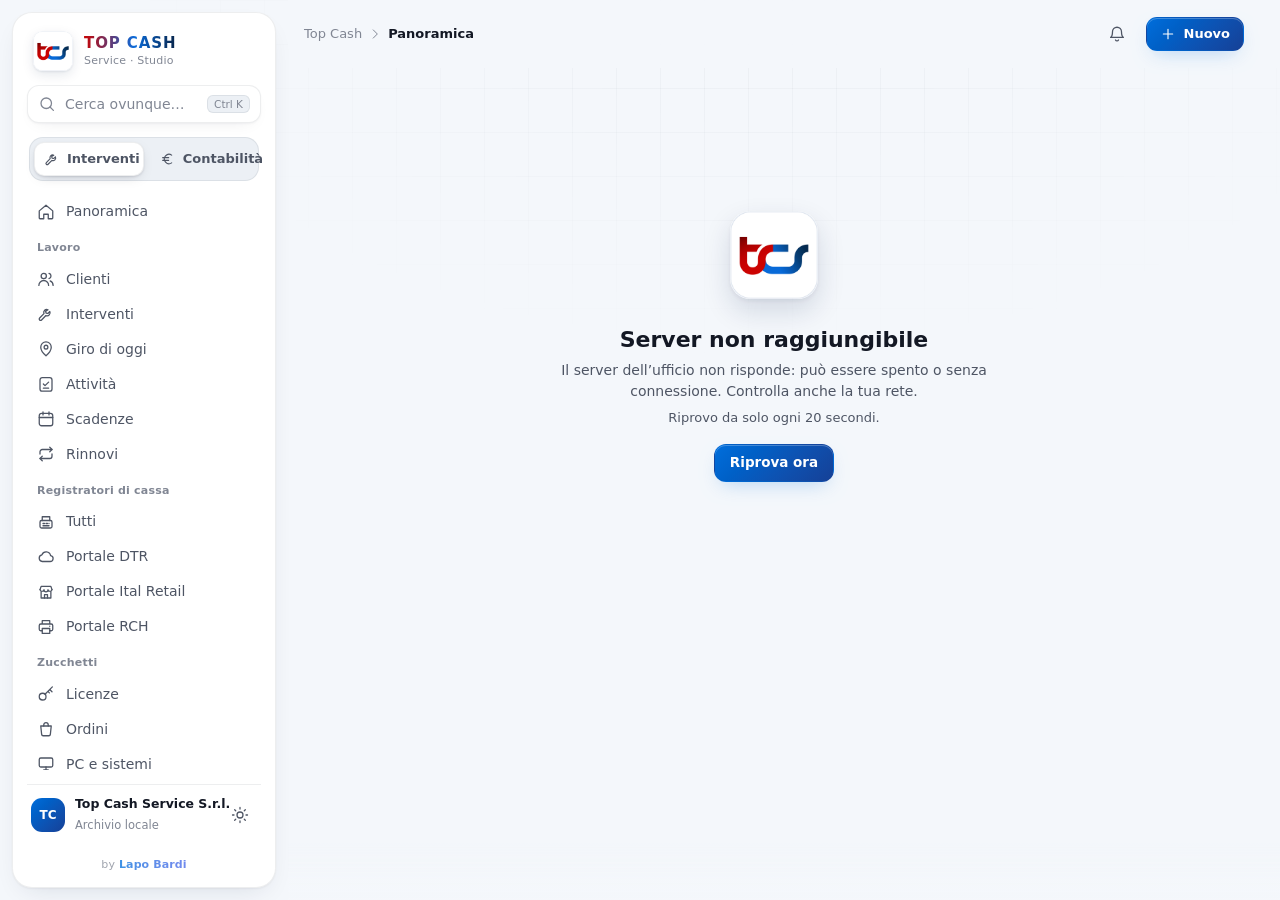
==== src/ui/index.html @ 3520af2f "2.9.8: Priorità da Mastro, verifiche separate, tecnici aggiornati, magazzino unico - Priorità (sito," ====
<!doctype html>
<html lang="it" data-theme="auto">
<head>
<meta charset="utf-8">
<meta name="viewport" content="width=device-width, initial-scale=1, viewport-fit=cover, interactive-widget=resizes-content">
<meta http-equiv="Content-Security-Policy" content="default-src 'none'; script-src 'self'; style-src 'self' 'unsafe-inline'; img-src 'self' data:; font-src 'self'; connect-src 'self'; manifest-src 'self'; worker-src 'self'; frame-src blob:; object-src blob:; form-action 'self'; base-uri 'none'">
<meta name="theme-color" content="#f6f6f8" media="(prefers-color-scheme: light)">
<meta name="theme-color" content="#0c0c10" media="(prefers-color-scheme: dark)">
<meta name="apple-mobile-web-app-capable" content="yes">
<meta name="apple-mobile-web-app-status-bar-style" content="default">
<meta name="apple-mobile-web-app-title" content="Top Cash">
<link rel="manifest" href="manifest.webmanifest">
<link rel="apple-touch-icon" href="assets/tcs-touch.png">
<meta name="view-transition" content="same-origin">
<title>Top Cash Studio</title>
<link rel="icon" href="assets/favicon-32.png" type="image/png" sizes="32x32">
<link rel="icon" href="assets/favicon-64.png" type="image/png" sizes="64x64">
<link rel="icon" href="assets/tcs-app.png" type="image/png" sizes="256x256">
<link rel="stylesheet" href="styles.css">
<link rel="stylesheet" href="theme.css">
<script src="app.js" defer></script>
<script src="warehouse.js" defer></script>
<script src="accounting.js" defer></script>
<script src="sales.js" defer></script>
<script src="insights.js" defer></script>
<script src="report.js" defer></script>
<script src="dtr.js" defer></script>
<script src="ital.js" defer></script>
<script src="rch.js" defer></script>
<script src="admin.js" defer></script>
<script src="updates.js" defer></script>
<script src="work.js" defer></script>
<script src="registers.js" defer></script>
<script src="client.js" defer></script>
</head>
<body>
<svg class="symbols" aria-hidden="true"><defs>
<symbol id="i-home" viewBox="0 0 24 24"><path d="M3 10.5 12 3l9 7.5V20a1 1 0 0 1-1 1h-5v-6H9v6H4a1 1 0 0 1-1-1Z"/></symbol>
<symbol id="i-users" viewBox="0 0 24 24"><circle cx="9" cy="8" r="3.5"/><path d="M2.5 20.5a6.5 6.5 0 0 1 13 0M16 4.6a3.5 3.5 0 0 1 0 6.8M21.5 20.5a6.5 6.5 0 0 0-4-6"/></symbol>
<symbol id="i-key" viewBox="0 0 24 24"><circle cx="7.5" cy="15.5" r="4.5"/><path d="m10.7 12.3 9.8-9.8M17 6l3 3M14.5 8.5l2 2"/></symbol>
<symbol id="i-calendar" viewBox="0 0 24 24"><rect x="3" y="4.5" width="18" height="16.5" rx="3"/><path d="M8 2.5v4M16 2.5v4M3 10h18"/></symbol>
<symbol id="i-bag" viewBox="0 0 24 24"><path d="M5 8h14l-1.2 11.2a2 2 0 0 1-2 1.8H8.2a2 2 0 0 1-2-1.8Z"/><path d="M9 8V6.5a3 3 0 0 1 6 0V8"/></symbol>
<symbol id="i-task" viewBox="0 0 24 24"><rect x="4" y="3.5" width="16" height="18" rx="3"/><path d="m8.5 12 2.2 2.2L15.5 9.5M8.5 17.5h7"/></symbol>
<symbol id="i-sync" viewBox="0 0 24 24"><path d="M20 4v5h-5M4 20v-5h5"/><path d="M5.5 9A7.5 7.5 0 0 1 19 8.5M18.5 15A7.5 7.5 0 0 1 5 15.5"/></symbol>
<symbol id="i-settings" viewBox="0 0 24 24"><circle cx="12" cy="12" r="3"/><path d="M19.4 15a1.6 1.6 0 0 0 .3 1.8l.1.1a2 2 0 1 1-2.8 2.8l-.1-.1a1.6 1.6 0 0 0-2.7 1.1V21a2 2 0 1 1-4 0v-.1a1.6 1.6 0 0 0-2.7-1.1l-.1.1a2 2 0 1 1-2.8-2.8l.1-.1A1.6 1.6 0 0 0 3.6 15H3a2 2 0 1 1 0-4h.1a1.6 1.6 0 0 0 1.1-2.7l-.1-.1a2 2 0 1 1 2.8-2.8l.1.1A1.6 1.6 0 0 0 9.7 4.4V3a2 2 0 1 1 4 0v.1a1.6 1.6 0 0 0 2.7 1.1l.1-.1a2 2 0 1 1 2.8 2.8l-.1.1a1.6 1.6 0 0 0 1.1 2.7H21a2 2 0 1 1 0 4h-.1a1.6 1.6 0 0 0-1.5 1.3Z"/></symbol>
<symbol id="i-search" viewBox="0 0 24 24"><circle cx="11" cy="11" r="7"/><path d="m20.5 20.5-4.5-4.5"/></symbol>
<symbol id="i-arrow" viewBox="0 0 24 24"><path d="M5 12h14m-6-6 6 6-6 6"/></symbol>
<symbol id="i-chevron" viewBox="0 0 24 24"><path d="m9 5 7 7-7 7"/></symbol>
<symbol id="i-check" viewBox="0 0 24 24"><path d="m5 12.5 4.5 4.5L19 7"/></symbol><symbol id="i-camera" viewBox="0 0 24 24"><path d="M4 8.5A2.5 2.5 0 0 1 6.5 6H8l1.5-2h5L16 6h1.5A2.5 2.5 0 0 1 20 8.5v8a2.5 2.5 0 0 1-2.5 2.5h-11A2.5 2.5 0 0 1 4 16.5z"/><circle cx="12" cy="12.5" r="3.5"/></symbol><symbol id="i-trash" viewBox="0 0 24 24"><path d="M4 7h16M10 11v6M14 11v6M6 7l1 12a2 2 0 0 0 2 2h6a2 2 0 0 0 2-2l1-12M9 7V5a1 1 0 0 1 1-1h4a1 1 0 0 1 1 1v2"/></symbol>
<symbol id="i-shield" viewBox="0 0 24 24"><path d="M12 3 4 6v6c0 5 8 9 8 9s8-4 8-9V6Z"/><path d="m8.5 12 2.5 2.5 4.5-5"/></symbol>
<symbol id="i-android" viewBox="0 0 24 24"><path d="M4.5 17.5v-3a7.5 7.5 0 0 1 15 0v3a1.5 1.5 0 0 1-1.5 1.5H6a1.5 1.5 0 0 1-1.5-1.5ZM7.5 8.5 5.8 5.8m10.7 2.7 1.7-2.7"/><circle cx="9" cy="14" r=".9" fill="currentColor" stroke="none"/><circle cx="15" cy="14" r=".9" fill="currentColor" stroke="none"/></symbol>
<symbol id="i-windows" viewBox="0 0 24 24"><path d="M4 5.6 10.6 4.7v6.6H4Zm8.4-1.1L20 3.5v7.8h-7.6ZM4 12.7h6.6v6.6L4 18.4Zm8.4 0H20v7.8l-7.6-1Z"/></symbol>
<symbol id="i-globe" viewBox="0 0 24 24"><circle cx="12" cy="12" r="8.5"/><path d="M3.5 12h17M12 3.5c2.3 2.4 3.4 5.2 3.4 8.5s-1.1 6.1-3.4 8.5c-2.3-2.4-3.4-5.2-3.4-8.5S9.7 5.9 12 3.5Z"/></symbol>
<symbol id="i-download" viewBox="0 0 24 24"><path d="M12 3.5v11.5m-5-5 5 5 5-5M4 17v2.5A1.5 1.5 0 0 0 5.5 21h13a1.5 1.5 0 0 0 1.5-1.5V17"/></symbol>
<symbol id="i-upload" viewBox="0 0 24 24"><path d="M12 15V3.5m-5 5 5-5 5 5M4 17v2.5A1.5 1.5 0 0 0 5.5 21h13a1.5 1.5 0 0 0 1.5-1.5V17"/></symbol>
<symbol id="i-clock" viewBox="0 0 24 24"><circle cx="12" cy="12" r="9"/><path d="M12 7v5l3.5 2"/></symbol>
<symbol id="i-close" viewBox="0 0 24 24"><path d="m6 6 12 12M6 18 18 6"/></symbol>
<symbol id="i-folder" viewBox="0 0 24 24"><path d="M3 6.5A1.5 1.5 0 0 1 4.5 5H9l2 2.5h8.5A1.5 1.5 0 0 1 21 9v9.5a1.5 1.5 0 0 1-1.5 1.5h-15A1.5 1.5 0 0 1 3 18.5Z"/></symbol>
<symbol id="i-bell" viewBox="0 0 24 24"><path d="M6 9a6 6 0 0 1 12 0c0 6 2.5 7.5 2.5 7.5h-17S6 15 6 9ZM10 20a2.2 2.2 0 0 0 4 0"/></symbol>
<symbol id="i-external" viewBox="0 0 24 24"><path d="M14 4h6v6M20 4l-9 9M18 14v4.5a1.5 1.5 0 0 1-1.5 1.5h-11A1.5 1.5 0 0 1 4 18.5v-11A1.5 1.5 0 0 1 5.5 6H10"/></symbol>
<symbol id="i-alert" viewBox="0 0 24 24"><path d="M10.3 3.9 2.4 17.5A2 2 0 0 0 4.1 20.5h15.8a2 2 0 0 0 1.7-3L13.7 3.9a2 2 0 0 0-3.4 0ZM12 9v4.5M12 17h.01"/></symbol>
<symbol id="i-star" viewBox="0 0 24 24"><path d="m12 3 2.8 5.7 6.2.9-4.5 4.4 1.1 6.2L12 17.3 6.4 20.2l1.1-6.2L3 9.6l6.2-.9Z"/></symbol>
<symbol id="i-phone" viewBox="0 0 24 24"><path d="M5 3.5h3.5l1.8 4.5-2.3 1.4a11 11 0 0 0 6.6 6.6l1.4-2.3 4.5 1.8V19a1.5 1.5 0 0 1-1.6 1.5A16.5 16.5 0 0 1 3.5 5.1 1.5 1.5 0 0 1 5 3.5Z"/></symbol>
<symbol id="i-mail" viewBox="0 0 24 24"><rect x="3" y="5" width="18" height="14" rx="2.5"/><path d="m3.5 6.5 8.5 6.5 8.5-6.5"/></symbol>
<symbol id="i-pin" viewBox="0 0 24 24"><path d="M12 21s-7-6.2-7-11.5a7 7 0 0 1 14 0C19 14.8 12 21 12 21Z"/><circle cx="12" cy="9.5" r="2.5"/></symbol>
<symbol id="i-sun" viewBox="0 0 24 24"><circle cx="12" cy="12" r="4"/><path d="M12 2v2M12 20v2M4.9 4.9l1.4 1.4M17.7 17.7l1.4 1.4M2 12h2M20 12h2M4.9 19.1l1.4-1.4M17.7 6.3l1.4-1.4"/></symbol>
<symbol id="i-moon" viewBox="0 0 24 24"><path d="M20.5 14.5A8.5 8.5 0 0 1 9.5 3.5a8.5 8.5 0 1 0 11 11Z"/></symbol>
<symbol id="i-sparkle" viewBox="0 0 24 24"><path d="M12 3c.6 4.6 2.4 6.4 7 7-4.6.6-6.4 2.4-7 7-.6-4.6-2.4-6.4-7-7 4.6-.6 6.4-2.4 7-7ZM19 15.5c.3 1.9 1 2.6 2.5 3-1.5.3-2.2 1-2.5 3-.3-2-1-2.7-2.5-3 1.5-.4 2.2-1.1 2.5-3Z"/></symbol>
<symbol id="i-copy" viewBox="0 0 24 24"><rect x="8" y="8" width="12.5" height="12.5" rx="2.5"/><path d="M16 8V5.5A1.5 1.5 0 0 0 14.5 4h-9A1.5 1.5 0 0 0 4 5.5v9A1.5 1.5 0 0 0 5.5 16H8"/></symbol>
<symbol id="i-tool" viewBox="0 0 24 24"><path d="M14.7 6.3a4 4 0 0 0-5.4 5.2L3.5 17.3a1.8 1.8 0 0 0 2.6 2.6l5.8-5.8a4 4 0 0 0 5.2-5.4l-2.6 2.6-2.4-.6-.6-2.4Z"/></symbol>
<symbol id="i-repeat" viewBox="0 0 24 24"><path d="M17 3l3 3-3 3"/><path d="M4 12V9a3 3 0 0 1 3-3h13"/><path d="M7 21l-3-3 3-3"/><path d="M20 12v3a3 3 0 0 1-3 3H4"/></symbol><symbol id="i-cloud" viewBox="0 0 24 24"><path d="M7 18h10.5a4 4 0 0 0 .6-7.95A6 6 0 0 0 6.6 9.1 4.5 4.5 0 0 0 7 18z"/></symbol><symbol id="i-store" viewBox="0 0 24 24"><path d="M4 9l1.5-4.5h13L20 9"/><path d="M4 9a2.7 2.7 0 0 0 5.3 0 2.7 2.7 0 0 0 5.4 0 2.7 2.7 0 0 0 5.3 0"/><path d="M5.5 11.5V20h13v-8.5"/><path d="M10 20v-4.5h4V20"/></symbol><symbol id="i-monitor" viewBox="0 0 24 24"><rect x="3" y="4" width="18" height="12" rx="2"/><path d="M9 20h6M12 16v4"/></symbol><symbol id="i-register" viewBox="0 0 24 24"><rect x="4" y="10" width="16" height="10" rx="2"/><path d="M7 10V5h10v5M8 14h2M12 14h2M16 14h0M8 17h8"/></symbol>
<symbol id="i-box" viewBox="0 0 24 24"><path d="M21 8 12 3 3 8v8l9 5 9-5Z"/><path d="m3 8 9 5 9-5M12 13v8"/></symbol>
<symbol id="i-edit" viewBox="0 0 24 24"><path d="M4 20h4L19 9a2.8 2.8 0 0 0-4-4L4 16v4Z"/><path d="m13.5 6.5 4 4"/></symbol>
<symbol id="i-plus" viewBox="0 0 24 24"><path d="M12 5v14M5 12h14"/></symbol>
<symbol id="i-grid" viewBox="0 0 24 24"><rect x="4" y="4" width="6.5" height="6.5" rx="2"/><rect x="13.5" y="4" width="6.5" height="6.5" rx="2"/><rect x="4" y="13.5" width="6.5" height="6.5" rx="2"/><rect x="13.5" y="13.5" width="6.5" height="6.5" rx="2"/></symbol>
<symbol id="i-chart" viewBox="0 0 24 24"><path d="M4 20h16"/><path d="M7 16v-5M12 16V6M17 16v-8"/></symbol><symbol id="i-euro" viewBox="0 0 24 24"><path d="M17.5 6.2A7 7 0 1 0 17.5 17.8"/><path d="M4 10h9M4 14h9"/></symbol>
<symbol id="i-file" viewBox="0 0 24 24"><path d="M14 3H7a2 2 0 0 0-2 2v14a2 2 0 0 0 2 2h10a2 2 0 0 0 2-2V8Z"/><path d="M14 3v5h5M9 13h6M9 17h6"/></symbol>
<symbol id="i-print" viewBox="0 0 24 24"><path d="M7 8V3.5h10V8M7 17H5a2 2 0 0 1-2-2v-5a2 2 0 0 1 2-2h14a2 2 0 0 1 2 2v5a2 2 0 0 1-2 2h-2"/><path d="M7 14h10v6.5H7z"/><path d="M17 11h.01"/></symbol>
</defs></svg>

<div id="splash" class="splash" aria-hidden="true"><img src="assets/tcs-app@2x.png" alt="" width="104" height="104"><div class="splash-word">Top Cash Service</div><div class="bar"><i></i></div></div>
<div class="aurora" aria-hidden="true"><i></i><i></i><i></i></div>

<aside class="sidebar">
 <div class="brand">
  <span class="brand-mark"><img src="assets/tcs-app@2x.png" alt="Logo Top Cash Service" width="40" height="40" decoding="async"></span>
  <span class="brand-text"><span class="brand-tc">Top Cash</span><small>Service · Studio</small></span>
 </div>
 <button class="cmd-trigger" id="cmd-open"><svg><use href="#i-search"/></svg><span>Cerca ovunque…</span><kbd>Ctrl K</kbd></button>
 <div class="area-switch need-acc" role="tablist" aria-label="Area di lavoro"><i class="area-ind" aria-hidden="true"></i><button role="tab" data-area-go="ops"><svg><use href="#i-tool"/></svg><span>Interventi</span></button><button role="tab" data-area-go="acc"><svg><use href="#i-euro"/></svg><span>Contabilità</span></button></div>
 <nav id="nav">
  <span class="nav-indicator" aria-hidden="true"></span>
  <button data-area="ops" class="nav-item" data-page="overview"><svg><use href="#i-home"/></svg><span>Panoramica</span></button>
  <div data-area="ops" class="nav-caption">Lavoro</div>
  <button data-area="ops" class="nav-item" data-page="clients"><svg><use href="#i-users"/></svg><span>Clienti</span><em id="nav-clients"></em></button>
  <button data-area="ops" class="nav-item" data-page="interventions"><svg><use href="#i-tool"/></svg><span>Interventi</span><em id="nav-interventions" class="hot"></em></button>
  <button data-area="ops" class="nav-item" data-page="route"><svg><use href="#i-pin"/></svg><span>Giro di oggi</span><em id="nav-route"></em></button>
  <button data-area="ops" class="nav-item" data-page="tasks"><svg><use href="#i-task"/></svg><span>Attività</span><em id="nav-tasks" class="hot"></em></button>
  <button data-area="ops" class="nav-item" data-page="expiry"><svg><use href="#i-calendar"/></svg><span>Scadenze</span><em id="nav-due" class="hot"></em></button>
  <button data-area="ops" class="nav-item" data-page="renewals"><svg><use href="#i-repeat"/></svg><span>Rinnovi</span><em id="nav-renewals" class="hot"></em></button>
  <div data-area="ops" class="nav-caption">Registratori di cassa</div>
  <button data-area="ops" class="nav-item" data-page="machines"><svg><use href="#i-register"/></svg><span>Tutti</span><em id="nav-machines"></em></button>
  <button data-area="ops" class="nav-item" data-page="dtr"><svg><use href="#i-cloud"/></svg><span>Portale DTR</span><em id="nav-dtr"></em></button>
  <button data-area="ops" class="nav-item" data-page="ital"><svg><use href="#i-store"/></svg><span>Portale Ital Retail</span><em id="nav-ital"></em></button>
  <button data-area="ops" class="nav-item" data-page="rch"><svg><use href="#i-print"/></svg><span>Portale RCH</span><em id="nav-rch"></em></button>
  <div data-area="ops" class="nav-caption">Zucchetti</div>
  <button data-area="ops" class="nav-item" data-page="licenses"><svg><use href="#i-key"/></svg><span>Licenze</span><em id="nav-licenses"></em></button>
  <button data-area="ops" class="nav-item" data-page="orders"><svg><use href="#i-bag"/></svg><span>Ordini</span><em id="nav-orders"></em></button>
  <button data-area="ops" class="nav-item" data-page="inventory"><svg><use href="#i-monitor"/></svg><span>PC e sistemi</span><em id="nav-inventory" class="hot"></em></button>
  <div data-area="ops" class="nav-caption need-admin">Ufficio</div>
  <button data-area="ops" class="nav-item need-admin" data-page="warehouse"><svg><use href="#i-box"/></svg><span>Magazzino</span><em id="nav-warehouse" class="hot"></em></button>
  <button data-area="ops" class="nav-item need-admin" data-page="check"><svg><use href="#i-check"/></svg><span>Controllo dati</span><em id="nav-check"></em></button>
  <div data-area="acc" class="nav-caption">Contabilità</div>
  <button data-area="acc" class="nav-item need-acc" data-page="accounting"><svg><use href="#i-chart"/></svg><span>Riepilogo</span></button>
  <button data-area="acc" class="nav-item need-acc" data-page="accSal"><svg><use href="#i-bag"/></svg><span>Vendite</span></button>
  <button data-area="acc" class="nav-item need-acc" data-page="accOpp"><svg><use href="#i-sparkle"/></svg><span>Priorità</span></button>
  <button data-area="acc" class="nav-item need-acc" data-page="accRec"><svg><use href="#i-download"/></svg><span>Da incassare</span><em id="nav-accounting" class="hot"></em></button>
  <button data-area="acc" class="nav-item need-acc" data-page="accInv"><svg><use href="#i-file"/></svg><span>Fatture</span></button>
  <button data-area="acc" class="nav-item need-acc" data-page="accPay"><svg><use href="#i-upload"/></svg><span>Da pagare</span><em id="nav-accpay" class="hot"></em></button>
  <button data-area="acc" class="nav-item need-acc" data-page="accCli"><svg><use href="#i-users"/></svg><span>Situazione clienti</span></button>
  <div data-area="both" class="nav-caption">Sistema</div>
  <button data-area="both" class="nav-item need-admin web-only" data-page="team"><svg><use href="#i-shield"/></svg><span>Utenti</span><em id="nav-team" class="hot"></em></button>
  <button data-area="both" class="nav-item" data-page="sync"><svg><use href="#i-sync"/></svg><span>Sincronizzazione</span><i id="nav-sync-dot" class="sync-dot"></i></button>
  <button data-area="both" class="nav-item" data-page="settings"><svg><use href="#i-settings"/></svg><span>Impostazioni</span></button>
  <button data-area="both" class="nav-item" data-page="apps"><svg><use href="#i-download"/></svg><span>Scarica le app</span></button>
  <button data-area="both" class="nav-item nav-more" id="nav-more" aria-haspopup="dialog"><svg><use href="#i-grid"/></svg><span>Altro</span><em id="nav-more-dot" class="hot"></em></button>
 </nav>
 <div class="sidebar-foot">
  <div class="company"><span class="avatar">TC</span><div><strong>Top Cash Service S.r.l.</strong><small id="side-status">Archivio locale</small></div></div>
  <button class="theme-toggle" id="theme-toggle" aria-label="Cambia tema"><svg class="sun"><use href="#i-sun"/></svg><svg class="moon"><use href="#i-moon"/></svg></button>
 </div>
 <p class="made-by side">by <span>Lapo Bardi</span></p>
</aside>

<div class="shell">
 <header class="topbar">
  <div class="area-switch need-acc top" role="tablist" aria-label="Area di lavoro"><i class="area-ind" aria-hidden="true"></i><button role="tab" data-area-go="ops"><svg><use href="#i-tool"/></svg><span>Interventi</span></button><button role="tab" data-area-go="acc"><svg><use href="#i-euro"/></svg><span>Contabilità</span></button></div>
  <div class="crumbs"><span>Top Cash</span><svg><use href="#i-chevron"/></svg><strong id="crumb">Panoramica</strong></div>
  <div class="top-actions">
   <div id="sync-pill" class="sync-pill" hidden><span class="spinner"></span><span id="sync-pill-text">Sincronizzazione…</span></div>
   <button class="icon-btn" id="alerts" aria-label="Scadenze imminenti"><svg><use href="#i-bell"/></svg><i id="alerts-dot"></i></button>
   <button class="btn accent sm" id="quick-new" aria-haspopup="menu" data-tip="Azioni rapide (N = nuovo intervento)"><svg><use href="#i-plus"/></svg>Nuovo</button>
   <div id="quick-menu" class="quick-menu" popover role="menu" aria-label="Azioni rapide"></div>
   <button class="btn primary sm" data-action="syncPortal"><svg><use href="#i-sync"/></svg>Sincronizza</button>
  </div>
 </header>
 <main id="main" tabindex="-1">
  <div class="skeleton-page"><div class="sk h1"></div><div class="sk-row"><div class="sk card"></div><div class="sk card"></div><div class="sk card"></div><div class="sk card"></div></div><div class="sk big"></div></div>
 </main>
</div>

<div id="offline-bar" class="offline-bar" hidden><svg><use href="#i-alert"/></svg>Sei offline: stai vedendo gli ultimi dati salvati. Si aggiorna da solo appena torna la connessione.</div>
<div id="auth" class="auth" hidden></div>
<div id="drawer-backdrop" class="backdrop" hidden></div>
<aside id="drawer" class="drawer" aria-label="Scheda cliente" hidden></aside>

<div id="cmd" class="cmd" hidden>
 <div class="cmd-box" role="dialog" aria-label="Ricerca rapida">
  <label class="cmd-input"><svg><use href="#i-search"/></svg><input id="cmd-q" placeholder="Cliente, matricola, P.IVA, città, email, ordine…" autocomplete="off"><kbd>Esc</kbd></label>
  <div id="cmd-results" class="cmd-results"></div>
  <div class="cmd-foot"><span><kbd>↑</kbd><kbd>↓</kbd> naviga</span><span><kbd>Invio</kbd> apri</span><span><kbd>?</kbd> scorciatoie</span></div>
 </div>
</div>

<div id="toasts" class="toasts" role="status" aria-live="polite"></div>
</body>
</html>
---- src/ui/styles.css ----
/* TopCash Studio — design system
   Minimal, warm-neutral surfaces · one indigo accent · spring motion · light & dark. */
:root{
 --font:"Segoe UI Variable Text","Segoe UI Variable","Inter","Segoe UI",system-ui,sans-serif;
 --font-display:"Segoe UI Variable Display","Segoe UI Variable","Inter","Segoe UI",system-ui,sans-serif;
 --mono:"Cascadia Mono","JetBrains Mono",Consolas,ui-monospace,monospace;
 --brand-red:#c80303;--brand-blue:#0a6bda;--brand-navy:#08254b;
 --ok:#10a36b;--ok-soft:rgba(16,163,107,.1);
 --due:#d98a06;--due-soft:rgba(217,138,6,.11);
 --bad:#e5484d;--bad-soft:rgba(229,72,77,.1);
 --info:#0b8de0;--info-soft:rgba(11,141,224,.1);
 --muted-soft:rgba(100,100,120,.09);
 --r-sm:10px;--r:16px;
 --spring:linear(0,.009,.035 2.1%,.141,.281 6.7%,.723 12.9%,.938 16.7%,1.017,1.077,1.121,1.149 24.3%,1.159,1.163,1.161,1.154 29.9%,1.129 32.8%,1.051 39.6%,1.017 43.1%,.991,.977 51%,.974 53.8%,.975 57.1%,.997 69.8%,1.003 76.9%,1);
 --ease:cubic-bezier(.2,.8,.2,1);
 --sidebar:264px;
 color-scheme:light;
}
@media (prefers-color-scheme:dark){:root:not([data-theme="light"]){
 --ok:#34d399;--ok-soft:rgba(52,211,153,.12);--due:#fbbf24;--due-soft:rgba(251,191,36,.12);--bad:#fb7185;--bad-soft:rgba(251,113,133,.12);--info:#38bdf8;--info-soft:rgba(56,189,248,.12);--muted-soft:rgba(255,255,255,.06);
 color-scheme:dark;}}
:root[data-theme="dark"]{
 --ok:#34d399;--ok-soft:rgba(52,211,153,.12);--due:#fbbf24;--due-soft:rgba(251,191,36,.12);--bad:#fb7185;--bad-soft:rgba(251,113,133,.12);--info:#38bdf8;--info-soft:rgba(56,189,248,.12);--muted-soft:rgba(255,255,255,.06);
 color-scheme:dark;}

*{box-sizing:border-box;margin:0}
[hidden]{display:none!important}
html,body{height:100%}
@supports (height:100dvh){html,body{height:100dvh}}
body{font:14px/1.5 var(--font);color:var(--text);background:var(--bg);-webkit-font-smoothing:antialiased;overflow:hidden;font-feature-settings:"tnum" 1,"cv11" 1}
button,input,select,textarea{font:inherit;color:inherit}
button{cursor:pointer;border:0;background:none}
svg{width:18px;height:18px;fill:none;stroke:currentColor;stroke-width:1.7;stroke-linecap:round;stroke-linejoin:round;flex:none}
.symbols{display:none}
::selection{background:var(--accent-ring)}
:focus-visible{outline:2px solid var(--accent);outline-offset:2px;border-radius:8px}
/* Safari (no scrollbar-color yet): same thin overlay look as theme.css */
::-webkit-scrollbar{width:8px;height:8px}::-webkit-scrollbar-thumb{background:transparent;border-radius:8px;border:2px solid transparent;background-clip:padding-box}::-webkit-scrollbar-track,::-webkit-scrollbar-corner{background:transparent}
:hover::-webkit-scrollbar-thumb,.is-scrolling::-webkit-scrollbar-thumb{background-color:var(--sb)}::-webkit-scrollbar-thumb:hover{background-color:var(--sb-on)}
.mono{font-family:var(--mono);font-size:.92em;letter-spacing:-.01em}
.muted{color:var(--text-3)}

/* Ambient background */
.aurora{position:fixed;inset:0;pointer-events:none;z-index:0;overflow:hidden}
.aurora i{position:absolute;width:64vw;height:64vw;border-radius:50%;opacity:.33;background:radial-gradient(closest-side,var(--c),transparent);animation:auroraIn 1.6s var(--out) both}
@keyframes auroraIn{from{opacity:0;transform:scale(.9)}}
.aurora i:nth-child(1){--c:#93c5fd;top:-28vw;left:2vw}
.aurora i:nth-child(2){--c:#fca5a5;top:-34vw;right:-22vw;opacity:.16}
.aurora i:nth-child(3){--c:#bfdbfe;bottom:-40vw;left:30vw;opacity:.2}
:root[data-theme="dark"] .aurora i{opacity:.13}
@media (prefers-color-scheme:dark){:root:not([data-theme="light"]) .aurora i{opacity:.13}}

/* Sidebar */
.sidebar{position:fixed;z-index:5;inset:12px auto 12px 12px;width:var(--sidebar);display:flex;flex-direction:column;gap:14px;padding:18px 14px 14px;background:var(--glass);backdrop-filter:blur(24px) saturate(1.6);border:1px solid var(--line);border-radius:var(--r-lg);box-shadow:var(--shadow)}
.brand{display:flex;align-items:center;gap:11px;padding:0 6px}
.brand-mark{display:grid;place-items:center;width:40px;height:40px;flex:none}
.brand-mark img{width:40px;height:40px;display:block;border-radius:9px;box-shadow:0 1px 2px rgba(8,37,75,.08),0 4px 12px rgba(8,37,75,.10);transition:transform .7s var(--spring)}
.brand:hover .brand-mark img{transform:scale(1.08) rotate(-3deg)}
.brand-text{font:700 15px/1.1 var(--font-display);letter-spacing:.06em;display:flex;flex-direction:column;text-transform:uppercase}
.brand-text small{font:500 11px var(--font);color:var(--text-3);letter-spacing:.02em;text-transform:none;margin-top:2px}
.brand-tc{background:linear-gradient(90deg,var(--brand-red),var(--brand-blue) 55%,var(--brand-navy));-webkit-background-clip:text;background-clip:text;color:transparent}
:root[data-theme="dark"] .brand-tc{background:linear-gradient(90deg,#ff4d4d,#4d9bff 60%,#8ab8ff);-webkit-background-clip:text;background-clip:text}
.splash{position:fixed;inset:0;z-index:100;display:grid;place-content:center;justify-items:center;gap:22px;background:var(--bg);transition:opacity .6s var(--ease),visibility .6s}
.splash img{width:104px;height:104px;border-radius:23px;animation:splashin 1.1s var(--spring) both;box-shadow:0 2px 4px rgba(8,37,75,.06),0 14px 34px rgba(8,37,75,.16)}
.splash-word{font:700 15px var(--font-display);letter-spacing:.28em;text-transform:uppercase;color:var(--text-2);margin-top:-6px;animation:splashin 1.1s .12s var(--spring) both}
.error-box .tile{width:88px;height:88px;margin-bottom:22px;border-radius:20px;box-shadow:0 2px 4px rgba(8,37,75,.06),0 12px 28px rgba(8,37,75,.14)}
:root[data-mode="web"]:not([data-station]) .topbar [data-action="syncPortal"]{display:none}
.splash .bar{width:160px;height:3px;border-radius:9px;background:var(--bg-2);overflow:hidden}
.splash .bar i{display:block;height:100%;width:40%;border-radius:9px;background:linear-gradient(90deg,var(--brand-red),var(--brand-blue));animation:load 1.1s var(--ease) infinite}
.splash.gone{opacity:0;visibility:hidden}
@keyframes splashin{from{opacity:0;transform:scale(.85) translateY(10px)}}
@keyframes load{from{transform:translateX(-110%)}to{transform:translateX(280%)}}
:root[data-theme="dark"] .splash img.full{filter:brightness(1.6) contrast(.95)}
.explain{display:flex;gap:14px;align-items:flex-start;padding:14px 16px;border-radius:16px;background:linear-gradient(135deg,var(--accent-soft),transparent 80%);border:1px solid var(--accent-ring);margin-bottom:18px;font-size:13.5px;color:var(--text-2)}
.explain .orb{display:grid;place-items:center;width:32px;height:32px;border-radius:10px;background:var(--surface);color:var(--accent);flex:none;box-shadow:var(--shadow-sm)}
.explain strong{color:var(--text);font-weight:600}
.explain .x{margin-left:auto;color:var(--text-3);padding:4px;border-radius:8px}
.explain .x:hover{background:var(--muted-soft);color:var(--text)}
.explain .x svg{width:14px;height:14px}
.tip{position:fixed;z-index:200;top:0;left:0;width:max-content;max-width:min(280px,calc(100vw - 16px));text-align:center;text-wrap:balance;padding:7px 10px;border-radius:10px;background:var(--text);color:var(--bg);font:500 12px/1.45 var(--font);box-shadow:var(--shadow-lg);pointer-events:none;opacity:0;transform:translateY(4px) scale(.97);transition:opacity .15s,transform .25s var(--spring)}
.tip[data-below="true"]{transform:translateY(-4px) scale(.97)}
.tip.on{opacity:1;transform:none}
.modal{position:fixed;inset:0;z-index:150;display:grid;place-items:center;padding:20px;background:rgba(10,10,20,.35);backdrop-filter:blur(4px);animation:fade .2s both}
.modal.out{animation:fade .2s reverse both}
.modal-box{width:min(440px,100%);padding:24px;border-radius:22px;background:var(--surface);border:1px solid var(--line);box-shadow:var(--shadow-lg);display:grid;gap:12px;animation:pop .45s var(--spring) both}
.modal.out .modal-box{animation:pop .2s reverse both}
.modal-box h3{font:650 17px/1.3 var(--font-display);letter-spacing:-.015em}
.modal-box p{color:var(--text-2);font-size:13.5px}
.modal-box .btn-row{justify-content:flex-end;margin-top:6px}
.modal-box.wide{width:min(620px,100%);max-height:calc(100vh - 40px);overflow:auto}
.modal-box .field{gap:5px}
.modal-box .textarea{min-height:120px}
.input:disabled,.select:disabled,.textarea:disabled{opacity:.75;cursor:default}
details.extra{margin-top:12px;font-size:13px}
details.extra summary{cursor:pointer;color:var(--accent);font-weight:550;margin-bottom:10px}
details.extra .facts{margin-top:6px}
.d-section h3 .btn{height:28px;padding:0 10px;font-size:12px}
/* Warehouse: spare-part rows in the intervention editor */
.part-row{display:grid;grid-template-columns:minmax(0,1fr) 72px minmax(110px,160px) 120px 34px;gap:6px;align-items:center;margin:4px 0 6px}
.part-row .select,.part-row .input{height:38px}
.part-row .icon-btn{width:34px;height:34px}
#parts:empty+button{margin-top:2px}
.btn.danger{background:var(--bad);color:#fff;border-color:transparent}
.toast.warn svg{color:var(--due)}
.help{display:inline-grid;place-items:center;width:16px;height:16px;border-radius:50%;background:var(--muted-soft);color:var(--text-3);font-size:10.5px;font-weight:700;margin-left:6px;cursor:help;vertical-align:1px}
.steps{display:grid;gap:10px;counter-reset:s}
.steps li{list-style:none;position:relative;padding:2px 0 0 36px;min-height:24px;font-size:13.5px;line-height:1.55;color:var(--text-2);text-wrap:pretty}
.steps li strong{color:var(--text);font-weight:650}
.steps li::before{counter-increment:s;content:counter(s);display:grid;place-items:center;width:24px;height:24px;border-radius:8px;background:var(--accent-soft);color:var(--accent);font-weight:700;font-size:12px;position:absolute;left:0;top:0}
.steps li.done::before{content:"✓";background:var(--ok-soft);color:var(--ok)}
.steps{padding:0}
.cmd-trigger{display:flex;align-items:center;gap:9px;height:38px;padding:0 10px;border-radius:12px;background:var(--surface);border:1px solid var(--line);color:var(--text-3);box-shadow:0 1px 2px rgba(16,24,40,.04),0 6px 18px -10px rgba(16,24,40,.12);transition:border-color .2s,box-shadow .2s}
.cmd-trigger:hover{border-color:var(--line-2);box-shadow:var(--shadow)}
.cmd-trigger span{flex:1;text-align:left}
kbd{font:500 10.5px var(--font);padding:2px 6px;border-radius:6px;background:var(--bg-2);border:1px solid var(--line);color:var(--text-3)}
nav{position:relative;display:flex;flex-direction:column;gap:2px;flex:1;overflow:auto;margin:0 -4px;padding:0 4px}
.nav-caption{font-size:11px;font-weight:600;color:var(--text-3);padding:14px 10px 6px;letter-spacing:.02em}
.nav-item{position:relative;z-index:1;display:flex;align-items:center;gap:11px;height:38px;padding:0 10px;border-radius:11px;color:var(--text-2);font-weight:500;transition:color .2s,background .2s}
.nav-item:hover{color:var(--text);background:var(--muted-soft)}
.nav-item.active{color:var(--text)}
.nav-item.active svg{color:var(--accent)}
.nav-item span{flex:1;text-align:left}
.nav-item em{font-style:normal;font-size:11.5px;font-weight:600;color:var(--text-3);font-variant-numeric:tabular-nums}
.nav-item em.hot:not(:empty){color:#fff;background:var(--bad);padding:1px 7px;border-radius:99px;font-size:10.5px}
.nav-indicator{position:absolute;z-index:0;left:4px;right:4px;height:38px;border-radius:11px;background:var(--surface);box-shadow:var(--shadow);border:1px solid var(--line);transition:transform .55s var(--spring),opacity .3s;opacity:0}
.sync-dot{width:7px;height:7px;border-radius:50%;background:var(--text-3);opacity:.5}
.splash.gone .bar i{animation:none} /* the hidden splash must not keep animating */
.sync-dot.on{background:var(--ok);opacity:1;box-shadow:0 0 0 0 var(--ok);animation:ping 1.8s infinite}
.sync-dot.run{background:var(--accent);opacity:1;animation:ping 1s infinite}
@keyframes ping{0%{box-shadow:0 0 0 0 color-mix(in srgb,currentColor 0%,var(--ok) 60%)}100%{box-shadow:0 0 0 8px transparent}}
.sidebar-foot{display:flex;align-items:center;gap:8px;padding:10px 4px 0;border-top:1px solid var(--line)}
.company{display:flex;align-items:center;gap:10px;flex:1;min-width:0}
.company strong{display:block;font-size:12.5px;font-weight:600;white-space:nowrap;overflow:hidden;text-overflow:ellipsis}
.company small{font-size:11.5px;color:var(--text-3)}
.avatar{display:grid;place-items:center;width:34px;height:34px;border-radius:11px;background:linear-gradient(135deg,var(--accent),var(--accent-2));color:#fff;font-weight:650;font-size:12px;flex:none}
.theme-toggle{position:relative;width:34px;height:34px;border-radius:10px;display:grid;place-items:center;color:var(--text-2);transition:background .2s}
.theme-toggle:hover{background:var(--muted-soft)}
.theme-toggle svg{position:absolute;transition:transform .6s var(--spring),opacity .3s}
.theme-toggle .moon{transform:rotate(-90deg) scale(.4);opacity:0}
:root[data-theme="dark"] .theme-toggle .sun{transform:rotate(90deg) scale(.4);opacity:0}
:root[data-theme="dark"] .theme-toggle .moon{transform:none;opacity:1}

/* Shell */
.shell{position:relative;z-index:1;height:100%;margin-left:calc(var(--sidebar) + 24px);display:flex;flex-direction:column}
/* Frosted glass top bar: the page scrolls underneath it, blurred */
/* --sbw is the width of the page scrollbar (measured in app.js, 0 with overlay scrollbars): the bar and the bottom fade stop
   before it, so the scrollbar is visible from the very top to the very bottom instead of sliding under them */
.topbar{position:absolute;z-index:4;top:0;left:0;right:var(--sbw,0px);display:flex;align-items:center;justify-content:space-between;height:68px;padding:0 max(16px,calc(36px - var(--sbw,0px))) 0 16px;flex:none;
 background:color-mix(in srgb,var(--bg) 58%,transparent);backdrop-filter:blur(12px) saturate(1.5);-webkit-backdrop-filter:blur(12px) saturate(1.5);
 border-bottom:1px solid transparent;transition:border-color .3s,box-shadow .3s,background .3s}
.topbar.scrolled{border-bottom-color:var(--line);box-shadow:0 10px 30px -22px rgba(8,20,45,.35);background:color-mix(in srgb,var(--bg) 66%,transparent)}
/* Progressive blur at the bottom edge: content fades softly instead of being cut */
.shell::after{content:"";position:absolute;z-index:3;left:0;right:var(--sbw,0px);bottom:0;height:64px;pointer-events:none;
 background:linear-gradient(to top,color-mix(in srgb,var(--bg) 78%,transparent),transparent);
 -webkit-mask-image:linear-gradient(to top,#000 25%,transparent);mask-image:linear-gradient(to top,#000 25%,transparent)}
.crumbs{display:flex;align-items:center;gap:6px;color:var(--text-3);font-size:13px}
.crumbs svg{width:14px;height:14px}
.crumbs strong{color:var(--text);font-weight:600}
.top-actions{display:flex;align-items:center;gap:10px}
.icon-btn{position:relative;display:grid;place-items:center;width:38px;height:38px;border-radius:12px;color:var(--text-2);transition:background .2s,color .2s,transform .3s var(--spring)}
.icon-btn:hover{background:var(--muted-soft);color:var(--text)}
.icon-btn:active{transform:scale(.92)}
.icon-btn i{position:absolute;top:9px;right:10px;width:7px;height:7px;border-radius:50%;background:var(--bad);border:2px solid var(--bg);display:none}
.icon-btn i.on{display:block}
main{flex:1;overflow:auto;padding:76px 36px 72px 16px;scroll-behavior:smooth;outline:none;scroll-padding-top:80px}
.page{max-width:1380px;margin:0 auto}

/* Buttons */
.btn{display:inline-flex;align-items:center;gap:8px;height:38px;padding:0 15px;border-radius:12px;font-weight:550;font-size:13.5px;white-space:nowrap;background:var(--surface);border:1px solid var(--line-2);box-shadow:0 1px 2px rgba(16,24,40,.04),0 6px 18px -10px rgba(16,24,40,.12);color:var(--text);transition:transform .35s var(--spring),box-shadow .25s,background .2s,border-color .2s}
.btn:hover{box-shadow:var(--shadow);border-color:var(--line-2);transform:translateY(-1px)}
.btn:active{transform:scale(.97)}
.btn svg{width:16px;height:16px}
.btn.primary{background:var(--text);color:var(--bg);border-color:transparent}
.btn.accent{background:linear-gradient(135deg,var(--accent),var(--accent-2));color:#fff;border-color:transparent;box-shadow:0 6px 18px -6px var(--accent-ring)}
.btn.ghost{background:transparent;border-color:transparent;box-shadow:none;color:var(--text-2)}
.btn.ghost:hover{background:var(--muted-soft);color:var(--text)}
.btn.sm{height:34px;padding:0 13px;font-size:13px;border-radius:11px}
.btn[disabled]{opacity:.45;pointer-events:none}
.btn-row{display:flex;flex-wrap:wrap;gap:8px}

/* Page heading */
.hero{display:flex;align-items:flex-end;justify-content:space-between;gap:24px;padding:18px 0 26px}
.hero h1{font:650 34px/1.1 var(--font-display);letter-spacing:-.035em}
.hero h1 .grad{background:linear-gradient(110deg,var(--brand-red),var(--accent) 45%,var(--accent-2));-webkit-background-clip:text;background-clip:text;color:transparent}
.hero p{color:var(--text-2);margin-top:8px;font-size:14.5px;max-width:640px}

/* Cards */
.card{background:var(--surface);border:1px solid var(--line);border-radius:var(--r-lg);box-shadow:var(--shadow);padding:22px}
.card-head{display:flex;align-items:flex-start;justify-content:space-between;gap:16px;margin-bottom:16px}
.card h2{font:620 16px/1.3 var(--font-display);letter-spacing:-.015em}
.card h2 .count{font:600 12px var(--font);color:var(--text-3);margin-left:8px;padding:2px 8px;border-radius:99px;background:var(--muted-soft);vertical-align:2px}
.card-head p,.card .sub{color:var(--text-3);font-size:13px;margin-top:3px}
.grid{display:grid;gap:16px}
.kpis{display:grid;grid-template-columns:repeat(4,1fr);gap:16px;margin-bottom:16px}
.kpi{position:relative;overflow:hidden;cursor:pointer;transition:transform .5s var(--spring),box-shadow .3s;isolation:isolate}
.kpi>*{position:relative;z-index:1}
.kpi:hover{transform:translateY(-3px);box-shadow:var(--shadow-lg)}
.kpi-top{display:flex;align-items:center;justify-content:space-between;color:var(--text-2);font-size:13px;font-weight:500}
.kpi-icon{display:grid;place-items:center;width:34px;height:34px;border-radius:11px;background:var(--tone-soft,var(--accent-soft));color:var(--tone,var(--accent))}
.kpi-value{font:650 34px/1 var(--font-display);letter-spacing:-.04em;margin:18px 0 8px;font-variant-numeric:tabular-nums}
.kpi-note{font-size:12.5px;color:var(--text-3)}
.kpi::after{content:"";position:absolute;right:-40px;bottom:-60px;width:150px;height:150px;border-radius:50%;background:radial-gradient(var(--tone-soft,var(--accent-soft)),transparent 70%);transition:transform .8s var(--spring)}
.kpi:hover::after{transform:scale(1.4)}
.t-ok{--tone:var(--ok);--tone-soft:var(--ok-soft)}.t-due{--tone:var(--due);--tone-soft:var(--due-soft)}.t-bad{--tone:var(--bad);--tone-soft:var(--bad-soft)}.t-info{--tone:var(--info);--tone-soft:var(--info-soft)}
.layout-2{display:grid;grid-template-columns:minmax(0,1fr) 360px;gap:16px;align-items:start}
.layout-half{display:grid;grid-template-columns:1fr 1fr;gap:16px}
.stack{display:grid;gap:16px;align-content:start}
/* grid children may shrink below their content (wide tables scroll inside their card instead of pushing the layout) */
.layout-2>*,.layout-half>*,.stack>*,.kpis>*{min-width:0}

/* Tables */
.toolbar{display:flex;flex-wrap:wrap;gap:8px;align-items:center;margin-bottom:14px}
/* a title with its description, then the search: more air between the two blocks (and before the table) */
.card-head:has(+ .toolbar){margin-bottom:22px}
.card-head + .toolbar{margin-bottom:18px}
.search{flex:1;min-width:220px;display:flex;align-items:center;gap:12px;height:38px;padding:0 14px 0 15px;border-radius:12px;background:var(--surface-2);border:1px solid var(--line);color:var(--text-3);transition:border-color .2s,box-shadow .2s,background .2s}
.search:focus-within{border-color:var(--accent);box-shadow:0 0 0 4px var(--accent-soft);background:var(--surface)}
.search input{flex:1;min-width:0;height:100%;padding:0;border:0;outline:0;background:transparent;color:var(--text)}
.search input::placeholder{color:var(--text-3);opacity:1}
.search>svg{width:17px;height:17px;flex:none;transition:color .2s}
.search:focus-within>svg{color:var(--accent)}
.select{height:38px;padding:0 32px 0 12px;border-radius:12px;border:1px solid var(--line);background:var(--surface-2) url("data:image/svg+xml,%3Csvg xmlns='http://www.w3.org/2000/svg' viewBox='0 0 24 24' fill='none' stroke='%238b8c9d' stroke-width='2' stroke-linecap='round'%3E%3Cpath d='m6 9 6 6 6-6'/%3E%3C/svg%3E") no-repeat right 10px center/14px;appearance:none;outline:0;cursor:pointer}
.select:focus{border-color:var(--accent);box-shadow:0 0 0 4px var(--accent-soft)}
.seg{display:inline-flex;padding:3px;border-radius:12px;background:var(--bg-2);border:1px solid var(--line);position:relative}
.seg button{position:relative;z-index:1;height:30px;padding:0 13px;white-space:nowrap;flex-shrink:0;border-radius:9px;font-size:13px;font-weight:550;color:var(--text-2);transition:color .2s}
.seg button.active{color:var(--text);background:var(--surface);box-shadow:var(--shadow)}
.table-wrap{overflow:auto;margin:0 -22px;padding:0 22px}
table{width:100%;border-collapse:separate;border-spacing:0}
th{font-size:11.5px;font-weight:600;color:var(--text-3);text-align:left;padding:10px 12px;border-bottom:1px solid var(--line);white-space:nowrap;position:sticky;top:0;background:var(--surface)}
th.sortable{cursor:pointer;user-select:none}th.sortable:hover{color:var(--text)}
th .arrow{display:inline-block;margin-left:4px;opacity:.8}
td{padding:11px 12px;border-bottom:1px solid var(--line);vertical-align:middle}
tbody tr{transition:background .18s}
tbody tr[data-client]{cursor:pointer}
tbody tr:hover{background:var(--surface-2)}
tbody tr:hover .row-go{opacity:1;transform:none}
tbody tr:last-child td{border-bottom:0}
.row-go{opacity:0;transform:translateX(-6px);transition:.35s var(--spring);color:var(--text-3)}
.who{display:flex;align-items:center;gap:12px;min-width:0}
.who strong{display:block;font-weight:580;white-space:nowrap;overflow:hidden;text-overflow:ellipsis;max-width:320px}
.who small{display:block;color:var(--text-3);font-size:12px}
.mark{display:grid;place-items:center;width:36px;height:36px;border-radius:12px;font-weight:650;font-size:12.5px;flex:none;color:var(--h,#5b5bf0);background:color-mix(in srgb,var(--h,#5b5bf0) 12%,transparent)}
.fav{color:#f5a524;width:14px;height:14px;fill:#f5a524;stroke:none;vertical-align:-2px;margin-left:5px}
.chip{display:inline-flex;align-items:center;gap:5px;height:22px;padding:0 8px;border-radius:7px;font-size:11.5px;font-weight:600;background:var(--muted-soft);color:var(--text-2);margin:2px 4px 2px 0;white-space:nowrap}
.badge{display:inline-flex;align-items:center;gap:6px;height:24px;padding:0 10px 0 8px;border-radius:99px;font-size:12px;font-weight:600;white-space:nowrap;background:var(--muted-soft);color:var(--text-2)}
.badge::before{content:"";width:6px;height:6px;border-radius:50%;background:currentColor}
.badge.ok{background:var(--ok-soft);color:var(--ok)}.badge.due{background:var(--due-soft);color:var(--due)}.badge.bad{background:var(--bad-soft);color:var(--bad)}.badge.info{background:var(--info-soft);color:var(--info)}.badge.acc{background:var(--accent-soft);color:var(--accent)}
.contact-icons{display:flex;gap:4px}
.ci{display:grid;place-items:center;width:28px;height:28px;border-radius:9px;color:var(--text-3);transition:.25s}
.ci svg{width:15px;height:15px}
.ci.on{color:var(--text-2);background:var(--muted-soft)}
.ci.on:hover{color:var(--accent);background:var(--accent-soft);transform:translateY(-1px)}
.ci.off{opacity:.3}
.pager{display:flex;align-items:center;justify-content:space-between;padding-top:14px;color:var(--text-3);font-size:12.5px}
.pager .pg{display:flex;align-items:center;gap:6px}
.pager button{width:32px;height:32px;border-radius:10px;border:1px solid var(--line);background:var(--surface);display:grid;place-items:center;transition:.3s var(--spring)}
.pager button:hover:not([disabled]){transform:translateY(-1px);box-shadow:var(--shadow)}
.pager button[disabled]{opacity:.35;cursor:default}
.pager svg{width:14px;height:14px}
.pager .prev svg{transform:rotate(180deg)}
.empty{display:grid;place-items:center;text-align:center;gap:6px;padding:46px 20px;color:var(--text-3)}
.empty svg{width:34px;height:34px;color:var(--text-3);stroke-width:1.3;margin-bottom:4px}
.empty strong{color:var(--text);font-weight:600}

/* Donut & bars */
.donut-wrap{position:relative;width:184px;height:184px;margin:6px auto 18px}
.donut{width:100%;height:100%;transform:rotate(-90deg)}
.donut circle{fill:none;stroke-width:13;stroke-linecap:round;transition:stroke-dasharray 1.2s var(--ease)}
.donut .track{stroke:var(--bg-2)}
.donut-center{position:absolute;inset:0;display:grid;place-content:center;text-align:center}
.donut-center strong{font:650 30px/1 var(--font-display);letter-spacing:-.04em}
.donut-center span{font-size:12px;color:var(--text-3);margin-top:4px}
.legend{display:flex;align-items:center;justify-content:space-between;padding:7px 2px;font-size:13px;color:var(--text-2)}
.legend span{display:flex;align-items:center;gap:9px}
.legend i{width:9px;height:9px;border-radius:3px}
.legend strong{font-variant-numeric:tabular-nums;font-weight:600;color:var(--text)}
.bars{display:flex;align-items:flex-end;gap:8px;height:150px;padding-top:10px}
.bar{flex:1;display:flex;flex-direction:column;align-items:center;gap:7px;height:100%;justify-content:flex-end}
.bar i{display:block;width:100%;max-width:34px;border-radius:8px 8px 4px 4px;background:linear-gradient(180deg,var(--accent),color-mix(in srgb,var(--accent) 55%,transparent));transform-origin:bottom;animation:grow .9s var(--spring) both;animation-delay:calc(var(--i)*45ms);position:relative}
.bar i:hover::after{content:attr(data-v);position:absolute;bottom:calc(100% + 6px);left:50%;transform:translateX(-50%);font:600 11px var(--font);font-style:normal;background:var(--text);color:var(--bg);padding:2px 7px;border-radius:6px;white-space:nowrap}
.bar span{font-size:11px;color:var(--text-3)}
@keyframes grow{from{transform:scaleY(0)}}
.hbar{display:grid;grid-template-columns:110px 1fr 46px;align-items:center;gap:12px;padding:6px 0;font-size:13px}
.hbar .track{height:8px;border-radius:99px;background:var(--bg-2);overflow:hidden}
.hbar .fill{height:100%;border-radius:99px;background:linear-gradient(90deg,var(--accent),var(--accent-2));transform-origin:left;animation:growx 1s var(--spring) both;animation-delay:calc(var(--i)*70ms)}
.hbar strong{text-align:right;font-variant-numeric:tabular-nums}
@keyframes growx{from{transform:scaleX(0)}}

/* Lists */
.list-row{display:flex;align-items:center;gap:12px;padding:10px 8px;margin:0 -8px;border-radius:12px;cursor:pointer;transition:background .2s}
.list-row:hover{background:var(--surface-2)}
.list-row .grow{flex:1;min-width:0}
.list-row strong{display:block;font-weight:570;white-space:nowrap;overflow:hidden;text-overflow:ellipsis}
.list-row small{color:var(--text-3);font-size:12px}
.date-chip{display:grid;place-items:center;width:44px;height:46px;border-radius:12px;background:var(--bg-2);flex:none;line-height:1}
.date-chip b{font:650 17px var(--font-display)}
.date-chip span{font-size:10px;font-weight:600;color:var(--text-3);text-transform:uppercase;margin-top:2px}
.date-chip.due{background:var(--due-soft);color:var(--due)}.date-chip.bad{background:var(--bad-soft);color:var(--bad)}
.in-days{font-size:12px;font-weight:600;white-space:nowrap}

/* Banner */
.banner{position:relative;overflow:hidden;display:flex;align-items:center;gap:20px;padding:22px 24px;border-radius:var(--r-lg);margin-bottom:16px;color:#fff;background:linear-gradient(120deg,#08254b,#0a6bda 62%,#3b8ff0)}
.banner::after{content:"";position:absolute;right:-110px;top:-150px;width:300px;height:300px;border-radius:50%;background:radial-gradient(closest-side,rgba(200,3,3,.3),transparent);pointer-events:none}
.banner::before{content:"";position:absolute;inset:0;background:radial-gradient(600px 200px at 85% -20%,rgba(255,255,255,.35),transparent 60%),radial-gradient(300px 160px at 10% 120%,rgba(255,255,255,.18),transparent 60%)}
.banner>*{position:relative}
.banner h3{font:620 17px var(--font-display);letter-spacing:-.01em}
.banner p{opacity:.85;font-size:13.5px;margin-top:3px}
.banner .grow{flex:1}
.banner .btn{background:rgba(255,255,255,.16);color:#fff;border-color:rgba(255,255,255,.25);backdrop-filter:blur(8px)}
.banner .orb{width:46px;height:46px;border-radius:14px;display:grid;place-items:center;background:rgba(255,255,255,.18);flex:none}
.banner .orb svg{width:22px;height:22px}

.note{display:flex;gap:12px;padding:13px 15px;border-radius:14px;background:var(--surface-2);border:1px solid var(--line);color:var(--text-2);font-size:13px;margin-bottom:16px}
.note svg{color:var(--accent);margin-top:1px}

/* Drawer */
.backdrop{position:fixed;inset:0;z-index:20;background:rgba(10,10,20,.28);backdrop-filter:blur(3px);animation:fade .3s both}
.backdrop.out{animation:fade .25s reverse both}
.drawer{position:fixed;z-index:21;top:12px;right:12px;bottom:12px;width:min(580px,calc(100vw - 24px));background:var(--surface);border:1px solid var(--line);border-radius:24px;box-shadow:var(--shadow-lg);overflow:auto;animation:slidein .6s var(--spring) both}
.drawer.out{animation:slideout .3s var(--ease) both}
@keyframes slidein{from{transform:translateX(105%)}}
@keyframes slideout{to{transform:translateX(105%)}}
@keyframes fade{from{opacity:0}}
.d-head{position:sticky;top:0;z-index:2;display:flex;align-items:center;justify-content:space-between;padding:14px 18px;background:color-mix(in srgb,var(--surface) 85%,transparent);backdrop-filter:blur(14px);border-bottom:1px solid var(--line)}
.d-head .tag{font-size:12px;font-weight:600;color:var(--text-3)}
.d-body{--dbp:26px;padding:22px var(--dbp) 34px}
.d-profile{display:flex;align-items:center;gap:16px;margin-bottom:18px}
.d-profile .mark{width:56px;height:56px;border-radius:18px;font-size:18px}
.d-profile h2{font:650 21px/1.2 var(--font-display);letter-spacing:-.025em}
.d-profile p{color:var(--text-3);font-size:13px;margin-top:3px}
.quick{display:grid;grid-template-columns:repeat(4,1fr);gap:8px;margin-bottom:22px}
.quick button{display:flex;flex-direction:column;align-items:center;gap:6px;padding:12px 6px;border-radius:14px;background:var(--surface-2);border:1px solid var(--line);font-size:12px;font-weight:550;color:var(--text-2);transition:.35s var(--spring)}
.quick button:hover:not([disabled]){transform:translateY(-2px);color:var(--accent);border-color:var(--accent-ring);background:var(--accent-soft)}
.quick button[disabled]{opacity:.4;cursor:default}
.quick button.on{color:#f5a524}
.quick button.on svg{fill:#f5a524}
.d-section{margin-top:24px}
.d-section h3{font-size:12px;font-weight:650;color:var(--text-3);margin-bottom:10px;display:flex;justify-content:space-between;align-items:center}
.facts{display:grid;grid-template-columns:1fr 1fr;border:1px solid var(--line);border-radius:16px;overflow:hidden}
.fact{padding:12px 14px;border-bottom:1px solid var(--line);min-width:0}
.fact:nth-child(odd){border-right:1px solid var(--line)}
.fact:nth-last-child(-n+2){border-bottom:0}
.fact small{display:block;font-size:11.5px;color:var(--text-3);margin-bottom:2px}
.fact>span{display:flex;align-items:center;gap:8px;font-weight:550;word-break:break-word;min-width:0}
.fact .copy{opacity:0;color:var(--text-3);transition:.2s}
.fact:hover .copy{opacity:1}
.fact .copy svg{width:13px;height:13px}
.lic{border:1px solid var(--line);border-radius:16px;padding:14px 16px;margin-bottom:10px;background:var(--surface-2);transition:.3s}
.lic:hover{border-color:var(--line-2)}
.lic-top{display:flex;justify-content:space-between;align-items:center;gap:10px}
.lic-top strong{font-weight:600}
.lic-meta{display:grid;grid-template-columns:repeat(3,1fr);gap:8px 14px;margin-top:10px;font-size:12px;color:var(--text-3)}
.lic-meta b{display:block;color:var(--text);font-weight:550;font-size:12.5px}
.field{display:grid;gap:6px;font-size:12.5px;color:var(--text-3)}
.input,.textarea{width:100%;padding:9px 12px;border-radius:12px;border:1px solid var(--line-2);background:var(--surface-2);outline:0;transition:.2s}
.input:focus,.textarea:focus{border-color:var(--accent);box-shadow:0 0 0 4px var(--accent-soft);background:var(--surface)}
.textarea{min-height:110px;resize:vertical;line-height:1.55}
.form-row{display:grid;grid-template-columns:1fr 1fr;gap:10px;margin-bottom:10px}
.field .select,.field .input{width:100%}
.field .select{height:40px}
input[type="date"].input{height:40px;padding:0 12px}

/* Command palette */
.cmd{position:fixed;inset:0;z-index:40;display:flex;justify-content:center;align-items:flex-start;padding-top:12vh;background:rgba(10,10,20,.3);backdrop-filter:blur(6px);animation:fade .2s both}
.cmd-box{width:min(640px,calc(100vw - 32px));background:var(--surface);border:1px solid var(--line);border-radius:22px;box-shadow:var(--shadow-lg);overflow:hidden;animation:pop .45s var(--spring) both}
@keyframes pop{from{transform:scale(.96) translateY(-8px);opacity:0}}
.cmd-input{display:flex;align-items:center;gap:12px;padding:0 18px;height:58px;border-bottom:1px solid var(--line);color:var(--text-3)}
.cmd-input input{flex:1;border:0;outline:0;background:transparent;font-size:16px;color:var(--text)}
.cmd-results{max-height:min(420px,55vh);overflow:auto;padding:8px}
.cmd-group{font-size:11.5px;font-weight:600;color:var(--text-3);padding:10px 10px 4px}
.cmd-item{display:flex;align-items:center;gap:12px;width:100%;padding:9px 10px;border-radius:12px;text-align:left}
.cmd-item .mark{width:32px;height:32px;border-radius:10px;font-size:11px}
.cmd-item .grow{flex:1;min-width:0}
.cmd-item strong{display:block;font-weight:560;white-space:nowrap;overflow:hidden;text-overflow:ellipsis}
.cmd-item small{color:var(--text-3);font-size:12px}
.cmd-item.sel{background:var(--accent-soft)}
.cmd-item.sel strong{color:var(--accent)}
.cmd-item .ico{display:grid;place-items:center;width:32px;height:32px;border-radius:10px;background:var(--bg-2);color:var(--text-2)}
.cmd-foot{display:flex;gap:16px;padding:10px 18px;border-top:1px solid var(--line);font-size:12px;color:var(--text-3)}
.cmd-foot kbd{margin-right:3px}
mark{background:var(--due-soft);color:inherit;border-radius:3px;padding:0 1px}

/* Toasts */
.toasts{position:fixed;z-index:50;bottom:22px;left:50%;transform:translateX(-50%);display:grid;gap:8px;justify-items:center}
.toast{display:flex;align-items:center;gap:10px;padding:11px 16px 11px 12px;border-radius:14px;background:var(--text);color:var(--bg);font-weight:500;font-size:13.5px;box-shadow:var(--shadow-lg);animation:toastin .55s var(--spring) both;max-width:560px}
.toast svg{color:var(--ok)}
.toast.out{animation:toastout .3s var(--ease) both}
@keyframes toastin{from{transform:translateY(20px) scale(.95);opacity:0}}
@keyframes toastout{to{transform:translateY(10px);opacity:0}}

/* Sync */
.sync-pill{display:flex;align-items:center;gap:9px;height:34px;padding:0 13px;border-radius:99px;background:var(--accent-soft);color:var(--accent);font-size:12.5px;font-weight:600;max-width:420px;animation:pop .4s var(--spring)}
.sync-pill span:last-child{white-space:nowrap;overflow:hidden;text-overflow:ellipsis}
.spinner{width:14px;height:14px;border-radius:50%;border:2px solid currentColor;border-right-color:transparent;animation:spin .8s linear infinite;flex:none}
@keyframes spin{to{transform:rotate(360deg)}}
.zlogo{display:grid;place-items:center;width:48px;height:48px;border-radius:15px;background:linear-gradient(135deg,#1e3a8a,#2563eb);color:#fff;font:700 20px var(--font-display);flex:none}
.conn{display:flex;gap:16px;align-items:center;margin-bottom:16px}
.source-row{display:flex;align-items:center;justify-content:space-between;gap:12px;padding:10px 0;border-bottom:1px solid var(--line);font-size:13px}
.source-row:last-child{border-bottom:0}
.source-row small{display:block;color:var(--text-3);font-size:12px}
.event{display:flex;gap:12px;padding:10px 0;border-bottom:1px solid var(--line);font-size:13px}
.event:last-child{border-bottom:0}
.event .dot{width:28px;height:28px;border-radius:9px;display:grid;place-items:center;background:var(--ok-soft);color:var(--ok);flex:none}
.event .dot.err{background:var(--bad-soft);color:var(--bad)}
.event .dot svg{width:14px;height:14px}
.event small{color:var(--text-3);font-size:12px}
.path{font-family:var(--mono);font-size:12px;padding:9px 12px;border-radius:10px;background:var(--bg-2);color:var(--text-2);word-break:break-all;margin:12px 0}
.stat-line{display:flex;justify-content:space-between;padding:9px 0;border-bottom:1px solid var(--line);font-size:13px;color:var(--text-2)}
.stat-line strong{color:var(--text)}
.theme-pick{display:grid;grid-template-columns:repeat(3,1fr);gap:10px}
.theme-pick button{padding:12px;border-radius:14px;border:1px solid var(--line-2);display:grid;gap:8px;justify-items:start;font-weight:550;font-size:13px;transition:.3s var(--spring)}
.theme-pick button.active{border-color:var(--accent);box-shadow:0 0 0 4px var(--accent-soft)}
.theme-pick i{display:block;width:100%;height:46px;border-radius:9px;box-shadow:inset 0 0 0 1px var(--line);background-repeat:no-repeat;background-origin:border-box}
.theme-pick .l{background-image:linear-gradient(120deg,#fff 0 50%,#eeeef3 50% 100%)}.theme-pick .d{background-image:linear-gradient(120deg,#1b1b23 0 50%,#0c0c10 50% 100%)}.theme-pick .a{background-image:linear-gradient(120deg,#fff 0 50%,#15151c 50% 100%)}

/* Month timeline */
.month{margin-bottom:22px}
.month-head{display:flex;align-items:baseline;gap:10px;margin-bottom:6px}
.month-head h3{font:620 15px var(--font-display);text-transform:capitalize}
.month-head span{font-size:12px;color:var(--text-3)}

/* Skeleton */
.skeleton-page{max-width:1380px;margin:24px auto;display:grid;gap:16px}
.sk{border-radius:18px;background:linear-gradient(90deg,var(--bg-2),var(--surface-2),var(--bg-2));background-size:200% 100%;animation:shimmer 1.4s infinite}
.sk.h1{height:44px;width:320px}.sk.card{height:126px}.sk.big{height:420px}
.sk-row{display:grid;grid-template-columns:repeat(4,1fr);gap:16px}
@keyframes shimmer{to{background-position:-200% 0}}

/* Entrance motion */
.anim .reveal{animation:rise .55s var(--spring) both;animation-delay:min(calc(var(--i,0)*38ms),300ms)}
@keyframes rise{from{opacity:0;transform:translateY(14px)}}
.anim tbody tr.reveal{animation:rowin .5s var(--ease) both;animation-delay:calc(var(--i,0)*18ms)}
@keyframes rowin{from{opacity:0;transform:translateY(6px)}}

/* View transitions between pages */
::view-transition-old(main-content){animation:vt-out .14s var(--ease) both}
::view-transition-new(main-content){animation:vt-in .38s var(--spring) both}
@keyframes vt-out{to{opacity:0;transform:translateY(-6px)}}
@keyframes vt-in{from{opacity:0;transform:translateY(8px) scale(.992)}}
main{view-transition-name:main-content}
/* The page snapshot never slides over the glass bars: it is clipped to the visible area between top bar and bottom bar
   (measured at every navigation), and the rest of the screen (bars included) does not cross-fade, so no frozen glass. */
::view-transition-image-pair(main-content){clip-path:inset(var(--vt-top,0px) 0 var(--vt-bottom,0px) 0)}
::view-transition-old(root),::view-transition-new(root){animation:none}
/* the "Altro" sheet slides away inside the page change instead of being frozen half-way in the snapshot */
::view-transition-old(more-sheet){animation:sheetout .26s var(--ease) both}
::view-transition-old(more-dim){animation:fadeout .22s var(--ease) both}
::view-transition-group(more-sheet),::view-transition-group(more-dim){animation:none}

.error-box{max-width:520px;margin:15vh auto;text-align:center}
.error-box h2{font:650 22px var(--font-display);margin-bottom:8px}
.error-box p{color:var(--text-2)}

/* Roles & modes */
:root:not([data-mode="web"]) .web-only{display:none!important}
:root:not([data-role="admin"]) .need-admin{display:none!important}
:root[data-role="tecnico"] .need-acc{display:none!important}
/* roles */
.roles-grid{display:grid;grid-template-columns:repeat(auto-fit,minmax(220px,1fr));gap:12px;margin-bottom:12px}
.role-card{display:flex;gap:12px;align-items:flex-start;padding:14px;border-radius:var(--r);background:var(--surface);border:1px solid var(--line);box-shadow:0 1px 2px rgba(16,24,40,.04),0 6px 18px -10px rgba(16,24,40,.12);transition:transform .35s var(--spring),box-shadow .3s var(--ease)}
.role-card:hover{transform:translateY(-2px);box-shadow:var(--shadow)}
.role-card.on{border-color:color-mix(in oklab,var(--accent) 45%,var(--line));box-shadow:0 0 0 3px var(--accent-soft)}
.role-card strong{display:block;font-size:14px}.role-card small{display:block;color:var(--text-2);font-size:12.5px;line-height:1.45;margin-top:3px}
.role-ic{display:grid;place-items:center;flex:none;width:36px;height:36px;border-radius:11px}.role-ic svg{width:19px;height:19px}
.r-owner .role-ic{background:linear-gradient(140deg,#f5b400,#e07a00);color:#fff;box-shadow:0 8px 18px -8px rgba(224,122,0,.6)}
.r-admin .role-ic{background:var(--accent-soft);color:var(--accent)}.r-ufficio .role-ic{background:var(--ok-soft);color:var(--ok)}.r-tecnico .role-ic{background:var(--info-soft);color:var(--info)}
.role-pill{display:inline-flex;align-items:center;gap:6px;padding:5px 10px;border-radius:99px;font-size:12.5px;font-weight:650}
.role-pill svg{width:14px;height:14px}.role-pill.r-owner{background:rgba(245,180,0,.14);color:#c77700}
[data-role="tecnico"] .need-export,[data-role="tecnico"] [data-action="exportClients"],[data-role="tecnico"] [data-action="export"],[data-role="tecnico"] [data-action="calendar"],[data-role="tecnico"] [data-action="import"]{display:none!important}
:root[data-mode="web"]:not([data-role="admin"]) [data-action="backup"]{display:none!important}
:root[data-mode="web"] [data-action="dataFolder"],:root[data-mode="web"] [data-action="scan"],:root[data-mode="web"] [data-action="folder"]{display:none!important}

/* Sign-in */
.auth{position:fixed;inset:0;z-index:90;display:grid;place-items:center;padding:20px;background:radial-gradient(900px 500px at 20% -10%,rgba(10,107,218,.14),transparent 60%),radial-gradient(700px 400px at 100% 110%,rgba(200,3,3,.08),transparent 60%),var(--bg);overflow:auto}
.auth-card{width:min(420px,100%);display:grid;gap:14px;padding:32px 28px;background:var(--surface);border:1px solid var(--line);border-radius:26px;box-shadow:var(--shadow-lg);animation:pop .6s var(--spring) both}
.auth-logo{width:64px;height:64px;justify-self:center;margin-bottom:4px;border-radius:14px;box-shadow:0 1px 3px rgba(8,37,75,.08),0 8px 22px rgba(8,37,75,.12)}
.auth-card h1{font:650 22px/1.2 var(--font-display);letter-spacing:-.025em;text-align:center}
.auth-card>p{text-align:center;color:var(--text-2);font-size:13.5px;margin-bottom:6px}
.auth-card .btn{justify-content:center;height:44px;margin-top:4px}
.auth-err{color:var(--bad);font-size:13px;min-height:18px}
/* "Scarica l'app" under the sign-in card: one soft rise after the card, a light lift on hover, a press on tap */
.auth-stack{width:min(420px,100%);display:grid;gap:12px}
.auth-stack .auth-card{width:100%}
.auth-get{display:flex;align-items:center;gap:12px;width:100%;padding:11px 14px 11px 11px;border-radius:20px;border:1px solid var(--line);background:var(--glass,var(--surface));-webkit-backdrop-filter:blur(16px) saturate(1.5);backdrop-filter:blur(16px) saturate(1.5);color:var(--text);text-decoration:none;text-align:left;font:inherit;cursor:pointer;box-shadow:0 1px 2px rgba(16,24,40,.04),0 6px 18px -10px rgba(16,24,40,.12);animation:getin .55s var(--soft) .22s both;transition:transform .22s var(--soft),box-shadow .22s var(--soft),border-color .22s var(--soft);-webkit-tap-highlight-color:transparent}
.auth-get:hover{transform:translateY(-2px);border-color:var(--accent-ring,var(--line-2));box-shadow:var(--shadow)}
.auth-get:active{transform:scale(.98);transition-duration:.08s}
.auth-get:focus-visible{outline:2px solid var(--accent);outline-offset:2px}
.ag-ic{width:40px;height:40px;flex:none;display:grid;place-items:center;border-radius:13px;background:var(--tone-soft);color:var(--tone)}
.ag-ic svg{width:21px;height:21px}
.ag-txt{flex:1;min-width:0;display:grid;gap:2px}
.ag-txt strong{font-size:14px;font-weight:620;letter-spacing:-.01em}
.ag-txt small{font-size:12px;color:var(--text-3);white-space:nowrap;overflow:hidden;text-overflow:ellipsis}
.ag-go{width:30px;height:30px;flex:none;display:grid;place-items:center;border-radius:50%;color:var(--text-3);background:var(--surface-2);transition:color .2s,background .2s,transform .3s var(--soft)}
.ag-go svg{width:16px;height:16px}
.auth-get:hover .ag-go{color:var(--accent);background:var(--accent-soft)}
.auth-get.sent .ag-go{animation:agsent .6s var(--soft)}
.ag-wrap.open .ag-go{transform:rotate(90deg)}
.ag-steps{display:grid;grid-template-rows:0fr;opacity:0;transition:grid-template-rows .34s var(--soft),opacity .25s}
.ag-steps>div{overflow:hidden}
.ag-steps ol{margin:8px 4px 0;padding:12px 14px 12px 32px;border-radius:16px;background:var(--surface);border:1px solid var(--line);font-size:13px;color:var(--text-2);display:grid;gap:6px}
.ag-wrap.open .ag-steps{grid-template-rows:1fr;opacity:1}
@keyframes getin{from{opacity:0;transform:translateY(12px)}}
@keyframes agsent{40%{transform:translateY(4px)}}
@media (prefers-reduced-motion:reduce){.auth-get,.ag-go,.ag-steps{transition:none}}
.check{display:flex;align-items:flex-start;gap:10px;line-height:1.45;font-size:13px;color:var(--text-2);cursor:pointer}
.check input{margin-top:1px}
.offline-bar{position:fixed;z-index:60;top:calc(env(safe-area-inset-top) + 64px);left:50%;transform:translateX(-50%);display:flex;align-items:center;gap:8px;padding:8px 14px;border-radius:99px;background:var(--due-soft);color:var(--due);border:1px solid color-mix(in srgb,var(--due) 30%,transparent);font-size:12.5px;font-weight:600;backdrop-filter:blur(10px);animation:barin .32s var(--soft) both;max-width:calc(100vw - 24px)}
@keyframes barin{from{opacity:0;transform:translate(-50%,-8px)}}
.offline-bar svg{width:15px;height:15px}

@media (max-width:1280px){.kpis{grid-template-columns:repeat(2,1fr)}.layout-2{grid-template-columns:1fr}.layout-half{grid-template-columns:1fr}}
@media (max-width:900px) and (min-width:761px){:root{--sidebar:76px}.sidebar .brand-text,.sidebar .cmd-trigger span,.sidebar .cmd-trigger kbd,.nav-item span,.nav-item em,.nav-caption,.company div{display:none}.nav-item{justify-content:center}.cmd-trigger{justify-content:center}.sidebar-foot{flex-direction:column}}

/* Phones: bottom tab bar, single column, card-like rows, full-screen sheets */
@media (max-width:760px){
 body{font-size:14.5px}
 .aurora{display:none}
 .sidebar{inset:auto 0 0 0;width:auto;height:calc(64px + env(safe-area-inset-bottom));padding:0 6px env(safe-area-inset-bottom);flex-direction:row;border-radius:20px 20px 0 0;gap:0;backdrop-filter:blur(20px) saturate(1.6)}
 .sidebar .brand,.sidebar .cmd-trigger,.sidebar-foot,.nav-caption,.nav-indicator,.made-by.side{display:none}
 nav{flex-direction:row;overflow-x:auto;margin:0;padding:0;scrollbar-width:none;align-items:stretch}
 nav::-webkit-scrollbar{display:none}
 .nav-item{flex:1 0 66px;flex-direction:column;justify-content:center;gap:3px;height:auto;padding:6px 2px;border-radius:14px;font-size:10.5px;position:relative}
 .nav-item span{flex:none}
 .nav-item em{position:absolute;top:5px;left:calc(50% + 6px)}
 .nav-item em:not(.hot){display:none}
 .nav-item.active{background:var(--accent-soft)}
 .nav-item svg{width:21px;height:21px}
 .shell{margin-left:0}
 .topbar{height:56px;padding:0 14px;padding-top:env(safe-area-inset-top);box-sizing:content-box}
 .shell::after{display:none} /* the bottom bar is already glass: a second fade above it looked like a halo */
 .crumbs span,.crumbs svg{display:none}
 .crumbs strong{font-size:16px}
 .top-actions .btn span,.top-actions .btn{font-size:0;gap:0;width:38px;padding:0;justify-content:center}
 .top-actions .btn svg{width:18px;height:18px}
 .sync-pill{max-width:150px}
 main{padding:calc(64px + env(safe-area-inset-top)) 14px calc(100px + env(safe-area-inset-bottom))}
 .hero{flex-direction:column;align-items:flex-start;gap:14px;padding:6px 0 18px}
 .hero h1{font-size:27px}
 .hero p{font-size:13.5px}
 .kpis,.kpis[style]{grid-template-columns:1fr 1fr!important;gap:10px}
 .kpi{padding:16px}
 .kpi-value{font-size:27px;margin:12px 0 6px}
 .kpi-note{font-size:11.5px}
 .kpi-top{font-size:12px;gap:6px}
 .kpi-top>span:first-child{white-space:nowrap;overflow:hidden;text-overflow:ellipsis;min-width:0}
 .kpi-icon{width:28px;height:28px;border-radius:9px;flex:none}
 .kpi-icon svg{width:15px;height:15px}
 /* orders: customer first on phones */
 .t-orders td:nth-child(4){order:-1;grid-column:1/-1}
 .t-orders td:nth-child(1){grid-column:1/-1;font-size:12.5px;color:var(--text-3)}
 .t-orders td:nth-child(1) br{display:none}
 .t-orders td:nth-child(1) small{margin-left:6px}
 .layout-2,.layout-half{grid-template-columns:1fr}
 .card{padding:16px;border-radius:18px}
 .table-wrap{margin:0 -16px;padding:0 16px}
 .toolbar .search{min-width:100%}
 .toolbar .select{flex:1}
 .explain{font-size:12.5px}
 .card-head{flex-wrap:wrap}
 .part-row{grid-template-columns:1fr 64px 34px;grid-template-areas:"a q x" "w w w" "s s s";padding-bottom:8px;border-bottom:1px solid var(--line)}
 .part-row [data-p=article]{grid-area:a}.part-row [data-p=qty]{grid-area:q}.part-row [data-p=warehouse]{grid-area:w}.part-row [data-p=serial]{grid-area:s;width:auto!important}.part-row .icon-btn{grid-area:x}
 .card-head .seg{width:100%}
 .card-head .seg button{flex:1}
 .toolbar .select{flex:1 1 calc(50% - 4px);min-width:0;padding-right:28px;font-size:14px;white-space:nowrap;overflow:hidden;text-overflow:ellipsis}
 .banner{flex-wrap:wrap;padding:18px}
 /* tables become stacked rows */
 table thead{display:none}
 table,tbody,tr,td{display:block;width:100%}
 tbody tr{display:grid;grid-template-columns:1fr auto;gap:4px 10px;padding:12px 0;border-bottom:1px solid var(--line)}
 tbody tr:last-child{border-bottom:0}
 td{padding:0;border:0}
 td:first-child{grid-column:1/-1}
 td:empty,td:has(.row-go){display:none}
 .who strong{max-width:calc(100vw - 120px)}
 .drawer{inset:0;width:100%;border-radius:0;border:0}
 .d-body{--dbp:16px;padding:18px var(--dbp) calc(30px + env(safe-area-inset-bottom))}
 .quick{grid-template-columns:repeat(4,1fr);gap:6px}
 .facts{grid-template-columns:1fr}
 .fact:nth-child(odd){border-right:0}
 .fact:nth-last-child(2){border-bottom:1px solid var(--line)}
 .form-row{grid-template-columns:1fr}
 .lic-meta{grid-template-columns:1fr 1fr}
 .cmd{padding-top:8px;align-items:flex-start}
 .cmd-box{border-radius:20px}
 .cmd-foot{display:none}
 .toasts{bottom:calc(84px + env(safe-area-inset-bottom))}
 .seg{max-width:100%;overflow-x:auto}
 .theme-pick{grid-template-columns:repeat(3,1fr)}
 .input,.select,.search input{font-size:16px} /* avoids iOS zoom on focus */
}
@media (hover:none){.row-go{opacity:1;transform:none}.fact .copy{opacity:1}}
/* GPU-friendly hints for the elements that move */
.drawer,.cmd-box,.toast,.nav-indicator{will-change:transform}
.card{contain:layout style}
/* Window not in front: pause decorative loops */
.idle .aurora i,.idle .sync-dot,.idle .splash .bar i{animation-play-state:paused}
/* Lightweight profile: no blur/backdrop compositing, no ambient layers, shorter motion */
[data-perf="lite"] .aurora{display:none}
[data-perf="lite"] .sidebar{backdrop-filter:none;background:var(--surface)}
[data-perf="lite"] .backdrop,[data-perf="lite"] .cmd{backdrop-filter:none;background:rgba(10,10,20,.4)}
[data-perf="lite"] .d-head{backdrop-filter:none;background:var(--surface)}
[data-perf="lite"] .topbar{backdrop-filter:none;-webkit-backdrop-filter:none;background:color-mix(in srgb,var(--bg) 96%,transparent)}
[data-perf="lite"] .shell::after{backdrop-filter:none;-webkit-backdrop-filter:none}
[data-perf="lite"] .banner .btn{backdrop-filter:none}
[data-perf="lite"] .kpi::after,[data-perf="lite"] .banner::after{display:none}
[data-perf="lite"] .anim .reveal{animation-duration:.35s;animation-delay:calc(var(--i,0)*25ms)}
[data-perf="lite"] .anim tbody tr.reveal{animation:none}
[data-perf="lite"] .card,[data-perf="lite"] .btn{box-shadow:var(--shadow-sm)}
@media (prefers-reduced-motion:reduce){*,*::before,*::after,::view-transition-group(*),::view-transition-old(*),::view-transition-new(*){animation-duration:.01ms!important;animation-delay:0s!important;transition-duration:.01ms!important}.aurora{display:none}}

/* Intervention report: signature pad */
.sign-sum{display:grid;grid-template-columns:1fr 1fr;gap:8px 16px;padding:12px 14px;border-radius:14px;background:var(--surface-2);border:1px solid var(--line)}
.sign-sum small{display:block;font-size:11.5px;color:var(--text-3)}.sign-sum strong{font-weight:560;font-size:13px}
.sign-pad{position:relative;height:200px;border-radius:16px;border:1.5px dashed var(--line-2);background:#fff;touch-action:none;overflow:hidden;transition:border-color .2s}
.sign-pad canvas{position:absolute;inset:0;cursor:crosshair;touch-action:none}
.sign-pad.signed{border-style:solid;border-color:var(--accent-ring)}
.sign-hint{position:absolute;left:0;right:0;bottom:46%;text-align:center;color:#9aa0b4;font-size:13px;pointer-events:none;transition:opacity .25s}
.sign-pad.signed .sign-hint{opacity:0}
.sign-pad::after{content:"";position:absolute;left:24px;right:24px;bottom:42px;border-bottom:1px solid #d8dbe6;pointer-events:none}
.sign-clear{position:absolute;right:8px;top:8px;background:rgba(255,255,255,.85)!important;color:#55566a!important}
.sign-banner{display:flex;gap:12px;align-items:center;padding:12px 14px;border-radius:14px;background:var(--ok-soft);color:var(--ok)}
.sign-banner strong{display:block;color:var(--text)}.sign-banner small{color:var(--text-2);font-size:12px}
@media (max-width:760px){.sign-sum{grid-template-columns:1fr}.sign-pad{height:220px}}
/* ── quick actions menu (popover, top layer) */
.quick-menu{inset:auto;position:fixed;margin:0;min-width:270px;padding:6px;border-radius:16px;background:var(--surface);border:1px solid var(--line);box-shadow:var(--shadow-lg);color:var(--text);
 opacity:1;transform:none;transform-origin:top right;transition:opacity .18s,transform .4s var(--spring),overlay .2s allow-discrete,display .2s allow-discrete}
.quick-menu:not(:popover-open){opacity:0;transform:scale(.94) translateY(-6px)}
@starting-style{.quick-menu:popover-open{opacity:0;transform:scale(.94) translateY(-6px)}}
.qm-item{display:flex;align-items:center;gap:10px;width:100%;padding:9px 10px;border-radius:11px;font-size:13.5px;text-align:left;color:var(--text);transition:background .15s}
.qm-item:hover,.qm-item:focus-visible{background:var(--hover,rgba(127,127,160,.1))}
.qm-item .ico{display:grid;place-items:center;width:30px;height:30px;border-radius:9px;background:var(--accent-soft,rgba(99,102,241,.12));color:var(--accent)}
.qm-item .ico svg{width:16px;height:16px}
.qm-item kbd,.key-row kbd{font:600 11px/1 var(--mono);padding:4px 6px;border-radius:6px;border:1px solid var(--line-2);background:var(--bg);color:var(--text-2)}
.keys{display:grid;gap:2px;margin-top:2px}
.key-row{display:flex;align-items:center;justify-content:space-between;gap:12px;padding:7px 2px;border-bottom:1px solid var(--line);font-size:13.5px}
.key-row:last-child{border-bottom:0}.key-row kbd+kbd{margin-left:4px}
/* tactile feedback on clickable rows and cards */
tbody tr[data-client],tbody tr[data-int],.card[data-go]{transition:transform .35s var(--spring),background .15s}
tbody tr[data-client]:active,tbody tr[data-int]:active,.card[data-go]:active{transform:scale(.992)}
@media (max-width:720px){#quick-new{font-size:0;gap:0;width:34px;padding:0;justify-content:center}}

/* ── trusted devices */
.devices-card{grid-column:1/-1}
.device-card{text-align:center;justify-items:center}
.device-code{font:700 34px/1 var(--mono);letter-spacing:.12em;padding:18px 26px;border-radius:18px;background:var(--accent-soft);color:var(--accent);border:1px dashed color-mix(in srgb,var(--accent) 45%,transparent);user-select:all;margin:6px 0;animation:pop .6s var(--spring) both}
.device-wait{display:flex;align-items:center;justify-content:center;gap:10px;color:var(--text-2);font-size:13px}
.count.due{background:color-mix(in srgb,var(--due) 16%,transparent);color:var(--due)}

/* ── phone navigation: 4 tabs + "Altro" sheet */
.nav-more{display:none}
@media (max-width:760px){
 nav{overflow:visible}
 .nav-item{flex:1 1 0;min-width:0}
 .nav-item span{max-width:100%;overflow:hidden;text-overflow:ellipsis;white-space:nowrap}
 .nav-item[data-page]:not(.tab-main){display:none}
 .nav-more{display:flex}
 .nav-more em:empty{display:none}
}
.more-sheet{place-items:end center;padding:0}
.sheet-box{width:min(560px,100%);padding:10px 16px calc(18px + env(safe-area-inset-bottom));border-radius:26px 26px 0 0;background:color-mix(in srgb,var(--surface) 88%,transparent);backdrop-filter:blur(24px) saturate(1.6);-webkit-backdrop-filter:blur(24px) saturate(1.6);border:1px solid var(--line);border-bottom:0;box-shadow:var(--shadow-lg);animation:sheetin .5s var(--spring) both;touch-action:none}
.more-sheet.out .sheet-box{animation:sheetout .24s var(--ease) both}
@keyframes sheetin{from{transform:translateY(100%)}}
@keyframes sheetout{to{transform:translateY(100%)}}
.sheet-box .grip{display:block;width:40px;height:5px;border-radius:9px;background:var(--line-2);margin:0 auto 12px}
.more-grid{display:grid;grid-template-columns:repeat(3,1fr);gap:8px}
.sheet-box{max-height:min(82dvh,760px);overflow-y:auto;overscroll-behavior:contain;scrollbar-width:none}
.more-group+.more-group{margin-top:12px}
.more-group .more-grid{grid-template-columns:repeat(4,minmax(0,1fr));gap:7px}
.more-group .more-item{padding:13px 2px 10px;gap:6px;font-size:11.5px;line-height:1.2;text-align:center;hyphens:none}
.more-group .more-item em{top:5px;right:5px}
@media (max-width:340px){.more-group .more-grid{grid-template-columns:repeat(3,minmax(0,1fr))}}
.more-group h3{margin:0 4px 7px;font-size:11.5px;font-weight:650;line-height:1.2;letter-spacing:.02em;color:var(--text-3)}
.more-item{position:relative;display:grid;justify-items:center;gap:7px;padding:16px 6px 13px;border-radius:18px;background:var(--surface);border:1px solid var(--line);font-size:12.5px;font-weight:550;color:var(--text);animation:rise .45s var(--spring) both;animation-delay:calc(var(--i)*28ms);transition:transform .35s var(--spring)}
.more-item:active{transform:scale(.95)}
.more-item svg{width:24px;height:24px;color:var(--accent)}
.more-item.on{background:var(--accent-soft);border-color:transparent}
.more-item em{position:absolute;top:8px;right:10px;font:700 10.5px/1 var(--font);font-style:normal;padding:3px 6px;border-radius:99px;background:var(--bad);color:#fff}
[data-perf="lite"] .sheet-box{backdrop-filter:none;background:var(--surface)}

/* horizontally scrollable segmented filters: soft fade on the side that has more options (scroll-driven, no JS) */
@property --fl{syntax:"<length>";inherits:false;initial-value:0px}
@property --fr{syntax:"<length>";inherits:false;initial-value:0px}
@supports (animation-timeline:scroll()){
 .seg{mask-image:linear-gradient(to right,transparent 0,#000 var(--fl),#000 calc(100% - var(--fr)),transparent 100%);animation:segfade linear both;animation-timeline:scroll(self inline)}
 @keyframes segfade{0%{--fl:0px;--fr:30px}10%{--fl:30px}90%{--fr:30px}100%{--fl:30px;--fr:0px}}
}
/* long lists: rows outside the screen are not laid out or painted until they scroll into view */
.month{content-visibility:auto;contain-intrinsic-size:auto 420px}
.list-row{content-visibility:auto;contain-intrinsic-size:auto 72px}

/* ── contabilità */
.kpi .acc-v{font-size:clamp(22px,2.3vw,30px);letter-spacing:-.02em;font-variant-numeric:tabular-nums}
.acc-bars .bar i.neg{background:var(--bad-soft)}
.t-acc td.mono{font-variant-numeric:tabular-nums;white-space:nowrap}
.acc-note{display:block;max-width:260px;overflow:hidden;text-overflow:ellipsis;white-space:nowrap}
.kpi[data-acc-tab]{cursor:pointer}

/* button waiting for the server (e.g. sending an e-mail) */
.btn.busy{position:relative;color:transparent!important;pointer-events:none}
.btn.busy::before{content:"";position:absolute;inset:0;margin:auto;width:16px;height:16px;border-radius:50%;border:2px solid var(--line-2);border-top-color:var(--accent);animation:spin .8s linear infinite}
.btn.busy svg{opacity:0}
.sign-sent{display:flex;gap:8px;align-items:center;font-size:12.5px;color:var(--text-2);margin:-4px 0 4px}
.sign-sent svg{width:15px;height:15px;color:var(--ok,#1a7f4b);flex:none}
.print-box{width:min(920px,calc(100vw - 32px));max-width:none;height:min(88vh,1100px);display:flex;flex-direction:column;gap:12px;padding:16px}
.print-head{display:flex;align-items:center;justify-content:space-between;gap:12px;flex-wrap:wrap}.print-head h3{margin:0}
.print-view{flex:1;min-height:0;border-radius:12px;overflow:hidden;border:1px solid var(--line);background:var(--bg-2);display:grid;place-items:center}
.print-view iframe{width:100%;height:100%;border:0;background:#fff}
/* ── DTR-Service: connection card and tag filters */
.dtr-status{display:flex;align-items:center;gap:14px;padding:14px 18px;margin-bottom:16px;border-radius:18px;background:var(--surface);border:1px solid var(--line);box-shadow:var(--hl),var(--shadow-sm)}
.dtr-status strong{display:block;font-size:14px}.dtr-status small{display:block;color:var(--text-3);font-size:12.5px;margin-top:2px}
.dtr-status .dot{width:10px;height:10px;border-radius:50%;background:var(--ok);box-shadow:0 0 0 4px var(--ok-soft);flex:none}
.dtr-status.ok .dot{animation:dtrpulse 2.4s var(--ease) 3}
.dtr-status.bad{border-color:color-mix(in srgb,var(--bad) 35%,var(--line))}
.dtr-status.bad .dot{background:var(--bad);box-shadow:0 0 0 4px var(--bad-soft)}
.dtr-status .dot.off{background:var(--text-3);box-shadow:0 0 0 4px var(--muted-soft)}
@keyframes dtrpulse{50%{box-shadow:0 0 0 9px transparent}}
.dtr-tags{display:flex;flex-wrap:wrap;gap:6px}
.dtr-tag{height:30px;padding:0 12px;border-radius:99px;border:1px solid var(--line);background:var(--surface);color:var(--text-2);font:600 12px var(--font);cursor:pointer;transition:background-color .2s,color .2s,border-color .2s}
.dtr-tag:hover{border-color:var(--accent)}
.dtr-tag.on{background:var(--accent);border-color:var(--accent);color:#fff}
@media (max-width:760px){.dtr-status{flex-wrap:wrap}.dtr-status .btn-row{width:100%}}
.link-tag{display:inline-flex;align-items:center;gap:3px;height:18px;padding:0 7px;border-radius:99px;font-size:10.5px;font-weight:600;background:var(--muted-soft);color:var(--text-3);vertical-align:1px}
.link-tag.ok{background:var(--ok-soft);color:var(--ok)}.link-tag svg{width:11px;height:11px}

.link-tag.bad{background:var(--bad-soft);color:var(--bad)}
.dtr-kpis{grid-template-columns:repeat(3,1fr)}
@media (max-width:1100px){.dtr-kpis{grid-template-columns:repeat(2,1fr)}}
.dtr-seg{max-width:100%;overflow-x:auto;scrollbar-width:none}.dtr-seg button{white-space:nowrap}
.dtr-meter{height:4px;border-radius:9px;background:var(--bg-2);margin-top:8px;max-width:360px;overflow:hidden}
.dtr-meter i{display:block;height:100%;border-radius:9px;background:linear-gradient(90deg,var(--accent),var(--ok));transition:width .8s var(--out)}
.dtr-card{gap:14px}
.dtr-card-head{display:flex;justify-content:space-between;align-items:flex-start;gap:12px}
.dtr-card-head h3{font-size:22px;letter-spacing:-.02em;margin:4px 0 2px}.dtr-card-head p{color:var(--text-2);font-size:13px}
.dtr-warn{display:flex;gap:10px;align-items:flex-start;padding:10px 12px;border-radius:12px;background:var(--bad-soft);color:var(--bad);font-size:13px;font-weight:550}
.dtr-warn svg{width:18px;height:18px;flex:none}
.dtr-ev{display:grid;grid-template-columns:118px 1fr;gap:10px;padding:7px 0;border-bottom:1px solid var(--line);font-size:12.5px}
.dtr-ev:last-child{border-bottom:0}.dtr-ev time{color:var(--text-3);font-variant-numeric:tabular-nums}
/* ── "Da fare oggi" */
.today .list-row{cursor:pointer}
.today-ic{display:grid;place-items:center;width:38px;height:38px;border-radius:12px;background:var(--muted-soft);color:var(--text-2);flex:none}
.today-ic svg{width:18px;height:18px}
.today-ic.t-bad{background:var(--bad-soft);color:var(--bad)}.today-ic.t-due{background:var(--due-soft);color:var(--due)}.today-ic.t-info{background:var(--accent-soft);color:var(--accent)}
.nav-caption{padding-top:12px}
/* ── Ital Retail */
.it-free{min-width:120px;max-width:170px}.it-free span{font-size:12.5px;color:var(--text-2)}
.it-free .dtr-meter{margin-top:5px}.it-free.low span{color:var(--bad);font-weight:600}.it-free.low .dtr-meter i{background:var(--bad)}
/* ── Panels: calmer, softer motion (no overshoot on large surfaces) */
:root{--soft:cubic-bezier(.22,1,.36,1);--soft-in:cubic-bezier(.4,0,1,1)}
.modal{background:rgba(10,12,24,.32);backdrop-filter:blur(6px) saturate(1.1);-webkit-backdrop-filter:blur(6px) saturate(1.1);animation:fade .26s var(--soft) both}
.modal.out{animation:fadeout .2s var(--soft-in) both}
.modal-box{animation:panelin .42s var(--soft) both;will-change:transform,opacity;transform-origin:50% 40%}
.modal.out .modal-box{animation:panelout .2s var(--soft-in) both}
.modal-box.wide{overscroll-behavior:contain;scrollbar-gutter:stable}
@keyframes panelin{from{opacity:0;transform:translateY(14px) scale(.975)}}
@keyframes panelout{to{opacity:0;transform:translateY(8px) scale(.985)}}
@keyframes fadeout{to{opacity:0}}
.drawer{animation:drawerin .52s var(--soft) both;will-change:transform}
.drawer.out{animation:drawerout .26s var(--soft-in) both}
.backdrop{animation:fade .32s var(--soft) both}.backdrop.out{animation:fadeout .24s var(--soft-in) both}
@keyframes drawerin{from{transform:translateX(calc(100% + 24px));opacity:.6}}
@keyframes drawerout{to{transform:translateX(calc(100% + 24px));opacity:.6}}
.drawer.keep .d-body>*{animation:none}
@media (max-width:760px){
 .modal{place-items:end center;padding:0}
 .modal-box.wide{width:100%;max-height:min(92vh,92dvh);border-radius:24px 24px 0 0;padding:20px 18px calc(20px + env(safe-area-inset-bottom));animation:sheetin .46s var(--soft) both}
 .modal.out .modal-box.wide{animation:sheetout .2s var(--soft-in) both}
 .drawer{animation-name:sheetin}.drawer.out{animation-name:sheetout}
}
/* ── Forms in panels */
.form-grid{display:grid;grid-template-columns:repeat(2,minmax(0,1fr));gap:12px}
.form-grid .span-2{grid-column:span 2}
@media (max-width:560px){.form-grid{grid-template-columns:1fr}.form-grid .span-2{grid-column:auto}}
.form-panel .btn-row{align-items:center;flex-wrap:wrap;gap:8px}.form-panel .btn-row .grow{flex:1}
.input.shake,.select.shake{animation:shake .42s var(--soft);border-color:var(--bad)}
@keyframes shake{20%{transform:translateX(-5px)}40%{transform:translateX(5px)}60%{transform:translateX(-3px)}80%{transform:translateX(2px)}}
.btn.danger-text{color:var(--bad)}.btn.danger-text:hover{background:var(--bad-soft)}
.icon-btn.sm{width:30px;height:30px;border-radius:9px}.icon-btn.sm svg{width:15px;height:15px}
.icon-btn:hover{background:var(--muted-soft);color:var(--text)}.icon-btn:active{transform:scale(.92)}
.row-act{display:inline-flex;align-items:center;gap:6px;justify-content:flex-end}
/* ── Compact sidebar (tablet width): every icon on the same axis */
@media (max-width:900px) and (min-width:761px){
 .sidebar{padding-inline:12px}
 .brand{justify-content:center;padding:0}
 .sidebar-foot{align-items:center;padding-inline:0}
 .company{flex:none;justify-content:center;gap:0}
 .nav-item,.cmd-trigger{padding:0;width:100%}
 #nav .nav-item+.nav-caption{display:block;height:1px;margin:8px 10px;padding:0;background:var(--line);font-size:0}
}

/* ───────── app updates over the network */
.upd-list{display:grid;gap:8px;margin-top:14px}
.upd-row,.upd-me{display:flex;align-items:center;gap:12px;padding:10px 12px;border-radius:12px;background:var(--surface-2,rgba(127,127,127,.06));transition:background .3s var(--soft)}
.upd-row .grow,.upd-me .grow,.upd-banner .grow{display:flex;flex-direction:column;gap:2px;min-width:0;flex:1}
.upd-row .orb.sm,.upd-banner .orb.sm{display:grid;place-items:center;width:32px;height:32px;border-radius:10px;background:var(--surface);color:var(--accent);flex:none;box-shadow:var(--shadow-sm)}
.upd-me{margin-top:14px}
.upd-me.ready{background:color-mix(in srgb,var(--accent) 12%,transparent)}
.card .btn.loading{pointer-events:none;opacity:.7}
.upd-banner{position:fixed;right:20px;bottom:20px;z-index:60;display:flex;align-items:center;gap:12px;max-width:min(460px,calc(100vw - 32px));padding:12px 14px;border-radius:16px;background:var(--surface);box-shadow:var(--shadow-lg,0 18px 50px rgba(0,0,0,.22));animation:panelin .42s var(--soft) both}
.upd-banner small{color:var(--muted);font-size:12px}
.upd-banner.out{animation:panelout .24s var(--soft-in) both}
@media (max-width:760px){.upd-banner{left:16px;right:16px;bottom:16px}.upd-row{flex-wrap:wrap}}
.brand-names{margin-top:10px}
.brand-names summary{cursor:pointer;color:var(--accent);font-weight:600;font-size:13px}
.brand-names div{display:flex;flex-wrap:wrap;gap:6px;margin-top:8px;max-height:220px;overflow:auto}
.brand-names span{font-size:12px;padding:3px 8px;border-radius:8px;background:var(--surface-2,rgba(127,127,127,.08))}

/* ───────── PC e sistemi, rinnovi, giro, controllo dati */
.link-btn{background:none;border:0;padding:0;color:var(--accent);font:inherit;cursor:pointer;text-decoration:underline;text-decoration-color:color-mix(in srgb,var(--accent) 35%,transparent);text-underline-offset:3px;transition:color .2s var(--soft)}
.link-btn:hover{text-decoration-color:var(--accent)}
.as-orb{display:grid;place-items:center;width:34px;height:34px;border-radius:10px;background:color-mix(in srgb,var(--accent) 10%,transparent);color:var(--accent);flex:none}
.row-badges{display:flex;flex-wrap:wrap;gap:6px;justify-content:flex-end;max-width:46%}
.ren-actions{display:flex;flex-wrap:wrap;gap:8px;margin-bottom:14px}
.ren-seg{display:flex;flex-wrap:wrap;gap:6px;margin-top:6px}
.ren-seg label{cursor:pointer}
.ren-seg input{position:absolute;opacity:0;pointer-events:none}
.ren-seg span{display:inline-block;padding:7px 12px;border-radius:999px;border:1px solid var(--line,rgba(127,127,127,.25));font-size:13px;transition:background .25s var(--soft),color .25s var(--soft),border-color .25s var(--soft)}
.ren-seg input:checked+span{background:var(--accent);color:#fff;border-color:var(--accent)}
.ren-seg input:focus-visible+span{outline:2px solid var(--accent);outline-offset:2px}
.route-grid{display:grid;grid-template-columns:repeat(auto-fill,minmax(340px,1fr));gap:16px}
.route-card .list-row .badge{flex:none}
.chk-group{padding:12px 0;border-bottom:1px solid var(--line,rgba(127,127,127,.15))}
.chk-group:last-of-type{border-bottom:0}
.chk-group>small{display:block;margin-bottom:4px;text-transform:uppercase;letter-spacing:.04em;font-size:11px}
@media (max-width:760px){.route-grid{grid-template-columns:1fr}.row-badges{max-width:100%;justify-content:flex-start}.list-row:has(.row-badges){flex-wrap:wrap}}
/* 2.7.0 QA: buttons in status bars never shrink, icons in empty states stay centred */
.dtr-status>.btn,.dtr-status>.btn-row{flex:none}
.empty .orb{display:grid;place-items:center}.empty .orb svg{margin:0}
.card-head>.btn,.card-head>a.btn{flex:none}.card-head>div:first-child{min-width:0}
.route-grid{grid-template-columns:repeat(auto-fill,minmax(min(340px,100%),1fr))}
/* touch targets: at least 32px (WCAG 2.2 AA asks 24px, phones get more room) */
.explain .x{min-width:32px;min-height:32px;display:grid;place-items:center;flex:none}
.link-btn{padding:4px 2px;margin:-4px -2px;min-height:26px}
@media (pointer:coarse){.copy{min-width:34px;min-height:34px;display:inline-grid;place-items:center}.seg button{height:36px}.dtr-tag{height:36px}.ci{width:36px;height:36px}.btn.sm{height:38px}}
/* sidebar: items never squeeze (they used to shrink and overlap on 768px-high screens); compact rows on short screens, the list scrolls */
.nav-item,.nav-caption{flex-shrink:0}
nav{overscroll-behavior:contain}
@media (min-width:981px) and (max-height:900px){.nav-item,.nav-indicator{height:33px}.nav-caption{padding:10px 10px 4px}}
.num{font-variant-numeric:tabular-nums;font-weight:600;white-space:nowrap}
a.btn,a.btn:hover{text-decoration:none}
.lan-list{display:grid;gap:8px;margin-top:12px}
.lan-row{display:flex;align-items:center;gap:10px;padding:8px 8px 8px 14px;border-radius:12px;background:var(--surface-2);border:1px solid var(--line)}
.lan-row code{flex:1;min-width:0;overflow:hidden;text-overflow:ellipsis;white-space:nowrap;font:500 13px var(--mono)}
/* ───────── Scarica le app (website only) */
.apps-hero{position:relative;overflow:hidden;isolation:isolate;display:flex;align-items:center;gap:18px;padding:28px;border-radius:var(--r-lg);margin-bottom:18px;
 background:linear-gradient(135deg,color-mix(in oklab,var(--accent) 16%,var(--surface)),var(--surface) 70%);border:1px solid var(--line);box-shadow:var(--shadow)}
.apps-hero h1{font-family:var(--font-display);font-size:clamp(24px,3.2vw,32px);font-weight:700;letter-spacing:-.02em;margin:0 0 4px}
.apps-hero p{color:var(--text-2);margin:0;max-width:62ch;text-wrap:pretty}
.apps-hero-ic{display:grid;place-items:center;flex:none;width:58px;height:58px;border-radius:18px;color:#fff;background:linear-gradient(140deg,var(--accent),var(--accent-2));box-shadow:0 12px 28px -10px var(--accent-ring)}
.apps-hero-ic svg{width:28px;height:28px}
.apps-hero-glow{position:absolute;z-index:-1;inset:-40% -10% auto auto;width:420px;height:420px;border-radius:50%;background:radial-gradient(circle,var(--accent-soft),transparent 65%);animation:apps-float 9s ease-in-out infinite alternate}
@keyframes apps-float{to{transform:translate(-60px,40px) scale(1.12)}}
.apps-grid{display:grid;grid-template-columns:repeat(auto-fit,minmax(260px,1fr));gap:16px}
.apps-grid.single{grid-template-columns:minmax(0,520px)}
.app-card{display:flex;flex-direction:column;gap:6px;transition:transform .35s var(--spring),box-shadow .3s var(--ease),border-color .3s var(--ease)}
.app-card:hover{transform:translateY(-3px);box-shadow:var(--shadow-lg)}
.app-card.mine{border-color:color-mix(in oklab,var(--accent) 40%,var(--line));box-shadow:0 0 0 4px var(--accent-soft),var(--shadow)}
.app-card h2{margin:6px 0 0;font-size:19px}
.app-top{display:flex;align-items:center;justify-content:space-between;gap:8px}
.app-ic{display:grid;place-items:center;width:52px;height:52px;border-radius:16px;transition:transform .5s var(--spring)}
.app-card:hover .app-ic{transform:rotate(-6deg) scale(1.06)}
.app-ic svg{width:27px;height:27px}
.app-ic.t-ok{background:var(--ok-soft);color:var(--ok)}.app-ic.t-info{background:var(--info-soft);color:var(--info)}.app-ic.t-due{background:var(--due-soft);color:var(--due)}
.app-meta{display:flex;flex-wrap:wrap;gap:6px;margin-top:4px}
.app-meta span{font-size:12px;padding:3px 9px;border-radius:99px;background:var(--muted-soft);color:var(--text-2)}
.app-cta{margin:12px 0 4px}
.app-dl{width:100%;justify-content:center;min-height:44px;font-size:14.5px;border-radius:14px;text-decoration:none}
.app-dl:active{transform:scale(.98)}
.app-steps{margin:8px 0 0;padding:0;list-style:none;counter-reset:s;display:grid;gap:8px}
.app-steps li{counter-increment:s;position:relative;padding:1px 0 0 30px;min-height:20px;font-size:13px;line-height:1.5;color:var(--text-2);text-wrap:pretty}
.app-steps li b{color:var(--text);font-weight:650}
.app-steps li::before{content:counter(s);position:absolute;left:0;top:0;display:grid;place-items:center;width:20px;height:20px;border-radius:50%;font-size:11px;font-weight:700;background:var(--accent-soft);color:var(--accent)}
.apps-foot{display:flex;align-items:center;gap:8px;margin-top:16px;font-size:12.5px}
.apps-foot svg{width:16px;height:16px;flex:none}
@media (max-width:640px){.apps-hero{flex-direction:column;align-items:flex-start;padding:22px 18px}}
@media (prefers-reduced-motion:reduce){.apps-hero-glow{animation:none}.app-card,.app-ic{transition:none}}
/* ───────── registers: brands, models, portal coverage */
.bmark{--h:220;display:inline-grid;place-items:center;flex:none;width:38px;height:38px;border-radius:12px;font:750 13px/1 var(--font-display);letter-spacing:-.02em;color:hsl(var(--h) 70% 42%);background:hsl(var(--h) 80% 50% / .12);box-shadow:inset 0 0 0 1px hsl(var(--h) 70% 50% / .18)}
.bmark.sm{width:26px;height:26px;border-radius:8px;font-size:10.5px;vertical-align:-6px}.bmark.xs{width:24px;height:24px;border-radius:7px;font-size:10px}
:root[data-theme="dark"] .bmark,:root:not([data-theme="light"]) .bmark{color:hsl(var(--h) 85% 72%)}
@media (prefers-color-scheme:light){:root:not([data-theme="dark"]) .bmark{color:hsl(var(--h) 70% 40%)}}
.brand-grid{display:grid;grid-template-columns:repeat(auto-fill,minmax(210px,1fr));gap:12px;margin-top:4px}
.brand-card{--h:220;all:unset;box-sizing:border-box;cursor:pointer;display:flex;flex-direction:column;gap:10px;padding:14px;border-radius:var(--r);background:linear-gradient(160deg,hsl(var(--h) 80% 50% / .07),transparent 60%),var(--surface-2);border:1px solid var(--line);transition:transform .35s var(--spring),box-shadow .3s var(--ease),border-color .3s var(--ease)}
.brand-card:hover{transform:translateY(-2px);box-shadow:var(--shadow)}.brand-card:focus-visible{outline:2px solid var(--accent);outline-offset:2px}
.brand-card.on{border-color:hsl(var(--h) 70% 50% / .55);box-shadow:0 0 0 3px hsl(var(--h) 80% 50% / .14)}
.brand-top{display:flex;align-items:center;gap:10px}.brand-top strong{display:block;font-size:14.5px}.brand-top small{display:block;color:var(--text-3);font-size:12px}
.brand-portal{font-size:10.5px;font-weight:700;padding:3px 7px;border-radius:99px;background:var(--accent-soft);color:var(--accent);white-space:nowrap}
.cov{height:6px;border-radius:99px;background:var(--muted-soft);overflow:hidden}.cov i{display:block;height:100%;border-radius:inherit;background:linear-gradient(90deg,var(--ok),color-mix(in oklab,var(--ok) 60%,var(--accent)));transition:width .8s var(--ease)}
.cov.big{height:8px;margin:2px 0 12px}
.cov-txt{font-size:12px;color:var(--text-2)}.cov-txt .warn{color:var(--due);font-weight:650}
.cat-row,.chips{display:flex;flex-wrap:wrap;gap:8px;margin-top:12px}
.chip{all:unset;box-sizing:border-box;cursor:pointer;display:inline-flex;align-items:center;gap:7px;padding:6px 11px;border-radius:99px;font-size:12.5px;font-weight:600;background:var(--surface-2);border:1px solid var(--line);color:var(--text-2);transition:background .2s,border-color .2s,transform .3s var(--spring)}
.chip:hover{transform:translateY(-1px);color:var(--text)}.chip.on{background:var(--accent-soft);border-color:var(--accent-ring);color:var(--accent)}
.chip em{font-style:normal;font-size:11px;padding:1px 6px;border-radius:99px;background:var(--muted-soft)}
.model-chips{margin:0 0 12px}
.seg-n{font-style:normal;font-size:10.5px;padding:1px 6px;border-radius:99px;background:var(--due-soft);color:var(--due);margin-left:3px}
.model-cell{display:flex;align-items:center;gap:10px}.model-cell strong{display:block}
.pbadge{display:inline-flex;align-items:center;gap:5px;padding:4px 9px;border-radius:99px;font-size:11.5px;font-weight:650;white-space:nowrap;background:var(--muted-soft);color:var(--text-2)}
.pbadge svg{width:13px;height:13px}.pbadge.in{background:var(--ok-soft);color:var(--ok)}.pbadge.out{background:var(--due-soft);color:var(--due)}
.gap-list{display:grid;gap:6px;max-height:420px;overflow:auto;padding-right:2px}
.gap-row{all:unset;box-sizing:border-box;cursor:pointer;display:flex;align-items:center;gap:12px;padding:10px 12px;border-radius:12px;background:var(--surface-2);border:1px solid var(--line);transition:background .2s,transform .3s var(--spring)}
.gap-row:hover{background:var(--accent-soft);transform:translateX(2px)}.gap-row strong{display:block;font-size:13.5px}.gap-row small{display:block;color:var(--text-3);font-size:12px}.gap-row .mono{font-size:12.5px;min-width:110px;color:var(--text-2)}.gap-row svg{width:16px;height:16px;color:var(--text-3)}
.ver-list{display:grid;gap:8px}.ver-row{display:flex;gap:12px;align-items:flex-start;padding:10px 12px;border-radius:12px;background:var(--surface-2);border:1px solid var(--line)}
.ver-row time{flex:none;min-width:74px;font:600 12.5px var(--mono);color:var(--text-2)}.ver-row strong{display:block;font-size:13.5px}.ver-row small{display:block;font-size:12px;color:var(--text-2);margin-top:2px}
.site-row{display:flex;gap:10px;align-items:flex-start;padding:10px 0;border-bottom:1px solid var(--line)}.site-row:last-child{border-bottom:0}.site-row>svg{width:17px;height:17px;color:var(--accent);flex:none;margin-top:2px}
.site-row strong{display:block;font-size:13.5px}.site-row small{display:block;font-size:12px;color:var(--text-2)}.site-row.closed{opacity:.6}
@media (max-width:900px){.kpis[style*="repeat(4"]{grid-template-columns:repeat(2,1fr)!important}}
@media (prefers-reduced-motion:reduce){.brand-card,.chip,.gap-row,.cov i{transition:none}}

.cov-txt svg{width:13px;height:13px;vertical-align:-2px}
.gap-row .grow{flex:1;min-width:0}
/* ───────── fluid on every device: touch, small screens, foldables, TVs, reduced transparency */
html{-webkit-text-size-adjust:100%;text-size-adjust:100%;-webkit-tap-highlight-color:transparent}
a,button,input,select,textarea,label,summary,[role="button"],.chip,.brand-card,.gap-row,.nav-item{touch-action:manipulation}
@media (hover:none){.brand-card:hover,.chip:hover,.gap-row:hover,.app-card:hover{transform:none}}
@media (pointer:coarse){.chip{padding:8px 13px}.gap-row{padding:12px 13px}}
@media (prefers-reduced-transparency:reduce){.sidebar,.topbar,.cmd,.backdrop,.sheet-box,.d-head{backdrop-filter:none!important;-webkit-backdrop-filter:none!important}}
@media (prefers-contrast:more){.card,.brand-card,.chip,.gap-row,.pbadge{border-color:currentColor}}
@media (min-width:2200px){html{font-size:112%}}
@media (max-width:360px){.brand-grid{grid-template-columns:1fr}.kpis{gap:8px}}
.gap-list>.gap-row,.ver-list>.ver-row{content-visibility:auto;contain-intrinsic-size:auto 56px}
/* ───────── client card: glance tiles, tabs, devices grouped by kind */
.glance{display:grid;grid-template-columns:repeat(auto-fit,minmax(118px,1fr));gap:8px;margin:14px 0 4px}
.gl{all:unset;box-sizing:border-box;cursor:pointer;display:flex;flex-direction:column;gap:2px;padding:11px 12px;border-radius:14px;background:var(--surface-2);border:1px solid var(--line);min-width:0;transition:transform .35s var(--spring),border-color .25s var(--ease),background .25s var(--ease)}
.gl:hover{transform:translateY(-2px);border-color:var(--accent-ring)}.gl:focus-visible{outline:2px solid var(--accent);outline-offset:2px}
.gl .gl-ic{width:26px;height:26px;border-radius:8px;display:grid;place-items:center;background:var(--accent-soft);color:var(--accent);margin-bottom:4px}.gl .gl-ic svg{width:15px;height:15px}
.gl small{font-size:11px;color:var(--text-2);font-weight:600;letter-spacing:.01em}
.gl strong{font:700 19px/1.15 var(--font-display);letter-spacing:-.02em;color:var(--text)}
.gl em{font-style:normal;font-size:11.5px;color:var(--text-2);white-space:nowrap;overflow:hidden;text-overflow:ellipsis}
.gl.t-ok .gl-ic{background:var(--ok-soft);color:var(--ok)}.gl.t-due .gl-ic{background:var(--due-soft);color:var(--due)}.gl.t-bad .gl-ic{background:var(--bad-soft);color:var(--bad)}
.gl.t-due em{color:var(--due)}.gl.t-bad em{color:var(--bad)}
.ctabs{position:sticky;top:calc(var(--dhead,67px) - 1px);z-index:1;display:flex;gap:4px;margin:14px calc(-1*var(--dbp,18px)) 4px;padding:8px var(--dbp,18px);overflow-x:auto;scrollbar-width:none;background:color-mix(in srgb,var(--surface) 88%,transparent);backdrop-filter:blur(14px);-webkit-backdrop-filter:blur(14px);border-bottom:1px solid var(--line)}
.ctabs::-webkit-scrollbar{display:none}
.ctabs button{all:unset;box-sizing:border-box;cursor:pointer;flex:none;display:inline-flex;align-items:center;gap:6px;padding:8px 12px;border-radius:99px;font-size:13px;font-weight:600;color:var(--text-2);transition:background .25s var(--ease),color .25s var(--ease)}
.ctabs button svg{width:15px;height:15px}.ctabs button:hover{color:var(--text);background:var(--muted-soft)}
.ctabs button.on{background:var(--accent-soft);color:var(--accent)}.ctabs button:focus-visible{outline:2px solid var(--accent)}
.ctabs em{font-style:normal;font-size:11px;min-width:18px;text-align:center;padding:1px 6px;border-radius:99px;background:var(--surface-2);color:inherit}
.ctab-body{animation:ctab-in .32s var(--ease) both}
@keyframes ctab-in{from{opacity:0;transform:translateY(6px)}to{opacity:1;transform:none}}
.d-section h3 svg{width:16px;height:16px;vertical-align:-3px;color:var(--accent);margin-right:2px}
.sec-label{display:flex;align-items:center;gap:6px;margin:18px 0 -4px;font-size:11.5px;font-weight:700;letter-spacing:.06em;text-transform:uppercase;color:var(--text-3)}.sec-label svg{width:14px;height:14px}
.extra-sec>summary{list-style:none;cursor:pointer}.extra-sec>summary::-webkit-details-marker{display:none}
.extra-sec>summary h3{display:flex;align-items:center;gap:6px}.extra-sec>summary h3::after{content:"";margin-left:auto;width:8px;height:8px;border-right:2px solid var(--text-3);border-bottom:2px solid var(--text-3);transform:rotate(45deg);transition:transform .3s var(--ease)}
.extra-sec[open]>summary h3::after{transform:rotate(-135deg)}
.switch-row{display:flex;align-items:center;gap:10px;margin:14px 0 2px;font-size:13px;font-weight:600;color:var(--text-2);cursor:pointer;user-select:none}
.switch-row input{position:absolute;opacity:0;pointer-events:none}
.switch-row .sw{position:relative;flex:none;width:36px;height:21px;border-radius:99px;background:var(--muted-soft);border:1px solid var(--line);transition:background .25s var(--ease)}
.switch-row .sw::after{content:"";position:absolute;top:2px;left:2px;width:15px;height:15px;border-radius:50%;background:var(--surface);box-shadow:0 1px 2px rgba(16,24,40,.04),0 6px 18px -10px rgba(16,24,40,.12);transition:transform .35s var(--spring)}
.switch-row input:checked+.sw{background:var(--accent)}.switch-row input:checked+.sw::after{transform:translateX(15px)}
.switch-row input:focus-visible+.sw{outline:2px solid var(--accent);outline-offset:2px}
.switch-row em{font-style:normal;font-size:11px;padding:1px 7px;border-radius:99px;background:var(--muted-soft)}
.dev-list{display:grid;gap:8px}
.dev-card{cursor:pointer;padding:12px 14px;border-radius:14px;background:var(--surface-2);border:1px solid var(--line);transition:transform .3s var(--spring),border-color .25s var(--ease),box-shadow .25s var(--ease)}
.dev-card:hover{transform:translateY(-1px);border-color:var(--accent-ring);box-shadow:var(--shadow-sm)}.dev-card:focus-visible{outline:2px solid var(--accent);outline-offset:2px}
.dev-card.off{opacity:.62}.dev-card.off:hover{opacity:.9}
.dev-top{display:flex;align-items:center;gap:10px}.dev-top strong{display:block;font-size:14px}.dev-top small{display:block;font-size:12px;color:var(--text-3);margin-top:1px}
.dev-top .grow{min-width:0}.dev-top .grow strong,.dev-top .grow small{white-space:nowrap;overflow:hidden;text-overflow:ellipsis}
.dev-top .row-go svg{width:16px;height:16px;color:var(--text-3)}
.dev-meta{display:flex;flex-wrap:wrap;gap:6px;margin-top:10px}
.dv{display:inline-flex;align-items:center;gap:5px;padding:4px 9px;border-radius:99px;font-size:11.5px;font-weight:600;background:var(--surface);border:1px solid var(--line);color:var(--text-2)}
.dv svg{width:12px;height:12px}.dv.due{color:var(--due);background:var(--due-soft);border-color:transparent}.dv.bad{color:var(--bad);background:var(--bad-soft);border-color:transparent}
.dev-note{margin:8px 0 0;font-size:12.5px;color:var(--text-2);white-space:pre-line}
.comment{display:flex;gap:10px;margin-top:10px;padding:9px 12px;border-radius:12px;background:var(--info-soft);color:var(--text)}
.comment>svg{flex:none;width:15px;height:15px;color:var(--info);margin-top:2px}.comment p{margin:0;font-size:13px}.comment small{font-size:11.5px;color:var(--text-3)}
.note-box textarea{min-height:92px}
.btn.block{display:flex;width:100%;justify-content:center;margin:12px 0 2px}
/* interventions: one row, everyday actions one tap away */
.int-row{cursor:pointer;padding:11px 12px;border-radius:14px;background:var(--surface-2);border:1px solid var(--line);margin-bottom:8px;transition:border-color .25s var(--ease),transform .3s var(--spring)}
.int-row:hover{border-color:var(--accent-ring)}.int-row:focus-visible{outline:2px solid var(--accent);outline-offset:2px}.int-row.done{opacity:.75}
.int-main{display:flex;align-items:center;gap:10px}.int-main .grow{min-width:0}.int-main strong{display:block;font-size:13.5px;white-space:nowrap;overflow:hidden;text-overflow:ellipsis}
.int-main small{display:block;font-size:12px;color:var(--text-2);margin-top:1px}.int-main small b{font-weight:650}.int-main small b.late{color:var(--bad)}.int-main small b.today{color:var(--due)}
.int-dot{flex:none;width:9px;height:9px;border-radius:50%;background:var(--text-3)}
.int-dot.info{background:var(--info)}.int-dot.acc{background:var(--accent)}.int-dot.due{background:var(--due)}.int-dot.ok{background:var(--ok)}.int-dot.p-bad{box-shadow:0 0 0 3px var(--bad-soft)}
.int-acts{display:flex;flex-wrap:wrap;gap:6px;margin-top:10px;padding-top:10px;border-top:1px dashed var(--line)}
.int-acts button{all:unset;box-sizing:border-box;cursor:pointer;display:inline-flex;align-items:center;gap:6px;padding:7px 12px;border-radius:99px;font-size:12.5px;font-weight:650;background:var(--surface);border:1px solid var(--line);color:var(--text-2);transition:background .2s,color .2s,transform .3s var(--spring)}
.int-acts button svg{width:14px;height:14px}.int-acts button:hover{color:var(--text);transform:translateY(-1px)}
.int-acts button.go{background:var(--accent);border-color:transparent;color:#fff}.int-acts button.go:hover{color:#fff;filter:brightness(1.08)}
.int-acts button:focus-visible{outline:2px solid var(--accent);outline-offset:2px}
td.t-acts{white-space:nowrap;text-align:right}td.t-acts .icon-btn{opacity:.55;transition:opacity .2s}tr:hover td.t-acts .icon-btn,td.t-acts .icon-btn:focus-visible{opacity:1}
@media (hover:none){td.t-acts .icon-btn{opacity:1}}
/* date picker for "Posticipa" */
.pick-box{max-width:440px}.pick-grid{display:grid;grid-template-columns:repeat(2,1fr);gap:8px;margin:6px 0 14px}
.pick{all:unset;box-sizing:border-box;cursor:pointer;display:flex;flex-direction:column;gap:2px;padding:11px 13px;border-radius:14px;background:var(--surface-2);border:1px solid var(--line);transition:border-color .2s,transform .3s var(--spring),background .2s}
.pick:hover,.pick:focus-visible{border-color:var(--accent-ring);background:var(--accent-soft);transform:translateY(-1px);outline:none}.pick strong{font-size:13.5px}.pick small{font-size:12px;color:var(--text-2)}
[data-perf="lite"] .ctabs{backdrop-filter:none;-webkit-backdrop-filter:none;background:var(--surface)}
@media (pointer:coarse){.int-acts button{padding:9px 14px}.ctabs button{padding:9px 13px}}
@media (prefers-reduced-motion:reduce){.ctab-body{animation:none}.gl,.dev-card,.int-row,.pick,.int-acts button{transition:none}}
.d-section h3:has(>svg){justify-content:flex-start;gap:6px}.d-section h3:has(>svg)>span:last-child{margin-left:auto}.d-section h3>svg{flex:none}
.quick:has(>button:nth-child(5)){grid-template-columns:repeat(5,1fr)}.quick:has(>button:nth-child(5)) button{padding:11px 2px;font-size:11.5px}
@media (max-width:520px){.glance{grid-template-columns:repeat(2,1fr)}.gl{padding:9px 11px}.gl .gl-ic{width:22px;height:22px;margin-bottom:2px}.gl strong{font-size:17px}}
.offline-bar{max-width:calc(100vw - 32px);width:max-content;font-size:12.5px;line-height:1.35;text-wrap:balance;border-radius:16px}.offline-bar svg{flex:none}
/* ───────── customer status strip: technician, service conditions, payments */
.cstrip{display:flex;flex-wrap:wrap;gap:6px;margin:-6px 0 16px}
.cs-item,.svc,.cs-pay{display:inline-flex;align-items:center;gap:6px;padding:5px 10px;border-radius:99px;font-size:12px;font-weight:600;background:var(--surface-2);border:1px solid var(--line);color:var(--text-2);white-space:nowrap}
.cs-item svg,.svc svg,.cs-pay svg{width:13px;height:13px;flex:none}.cs-item b{color:var(--text);font-weight:700}
.svc em{font-style:normal;font-size:10.5px;padding:0 5px;border-radius:99px;background:color-mix(in srgb,currentColor 14%,transparent)}
.svc.t-ok{background:var(--ok-soft);color:var(--ok);border-color:transparent}.svc.t-info{background:var(--info-soft);color:var(--info);border-color:transparent}
.svc.t-acc{background:var(--accent-soft);color:var(--accent);border-color:transparent}.svc.t-due{background:var(--due-soft);color:var(--due);border-color:transparent}
td .svc{padding:3px 8px;font-size:11px;margin:0 4px 4px 0}td small svg{width:12px;height:12px;vertical-align:-2px}
.cs-pay{all:unset;box-sizing:border-box;cursor:pointer;display:inline-flex;align-items:center;gap:6px;padding:5px 11px;border-radius:99px;font-size:12px;font-weight:650;white-space:normal;transition:transform .3s var(--spring),filter .2s}
.cs-pay:hover{transform:translateY(-1px);filter:brightness(1.05)}.cs-pay:focus-visible{outline:2px solid var(--accent);outline-offset:2px}.cs-pay svg{width:13px;height:13px}
.cs-pay.t-late{background:var(--bad-soft);color:var(--bad)}.cs-pay.t-due{background:var(--due-soft);color:var(--due)}.cs-pay.t-ok{background:var(--ok-soft);color:var(--ok)}
@media (prefers-reduced-motion:reduce){.cs-pay{transition:none}}

/* portals and sign-ins */
.access-list{display:grid;grid-template-columns:repeat(auto-fit,minmax(min(100%,300px),1fr));gap:10px;margin-top:6px}
.access-row{display:flex;align-items:center;gap:12px;padding:12px 14px;border:1px solid var(--line);border-radius:14px;background:var(--surface-2,var(--surface));min-width:0;transition:border-color .2s,transform .2s}
.access-row .grow{min-width:0}.access-row small{display:block;color:var(--text-2);overflow:hidden;text-overflow:ellipsis;display:-webkit-box;-webkit-line-clamp:2;-webkit-box-orient:vertical}
.access-dot{display:inline-block;width:8px;height:8px;border-radius:50%;margin-left:4px;vertical-align:middle;background:var(--text-3)}
.access-row.s-ok .access-dot{background:var(--ok)}.access-row.s-bad .access-dot{background:var(--bad);box-shadow:0 0 0 4px color-mix(in srgb,var(--bad) 18%,transparent)}
.access-row.s-off .access-dot,.access-row.s-todo .access-dot{background:var(--due)}
.access-row.s-bad{border-color:color-mix(in srgb,var(--bad) 45%,var(--line))}
.access-row .btn{flex:none}
.access-row>small{flex:none;max-width:120px;text-align:right;font-size:12px}
/* a group caption whose items are all hidden for this role (or this device) never shows alone */
:root:not([data-role="admin"]) .nav-caption.need-admin{display:none!important}

/* role picker (Utenti) */
.role-pill.r-admin{background:var(--accent-soft);color:var(--accent)}.role-pill.r-ufficio{background:var(--ok-soft);color:var(--ok)}.role-pill.r-tecnico{background:var(--surface-2);color:var(--text-2);border:1px solid var(--line)}
.role-pill .lock{width:12px;height:12px;opacity:.55;margin-left:2px}
.role-pick{display:inline-flex;align-items:center;gap:7px;height:34px;padding:0 10px 0 11px;border-radius:11px;border:1px solid var(--line-2);background:var(--surface);color:var(--text);font:600 13px/1 var(--font);cursor:pointer;transition:border-color .18s,box-shadow .18s,background .18s,transform .12s}
.role-pick:hover{border-color:color-mix(in srgb,var(--accent) 45%,var(--line-2))}.role-pick:active{transform:scale(.97)}
.role-pick:focus-visible,.role-pick[aria-expanded="true"]{outline:none;border-color:var(--accent);box-shadow:0 0 0 4px var(--accent-soft)}
.role-pick svg{width:15px;height:15px;flex:none}.role-pick>svg:first-child{color:var(--accent)}.role-pick.r-owner>svg:first-child{color:#c77700}.role-pick.r-ufficio>svg:first-child{color:var(--ok)}.role-pick.r-tecnico>svg:first-child{color:var(--text-2)}
.role-pick .chev{width:13px;height:13px;color:var(--text-3);transform:rotate(90deg);transition:transform .2s var(--ease)}.role-pick[aria-expanded="true"] .chev{transform:rotate(-90deg)}
.role-pick.loading{opacity:.6;pointer-events:none}
.role-menu{position:fixed;z-index:200;width:min(320px,calc(100vw - 16px));padding:6px;border-radius:16px;background:color-mix(in srgb,var(--surface) 94%,transparent);backdrop-filter:blur(20px) saturate(1.5);-webkit-backdrop-filter:blur(20px) saturate(1.5);border:1px solid var(--line-2);box-shadow:0 18px 50px -12px rgba(8,12,30,.35),0 2px 6px rgba(8,12,30,.08);transform-origin:top left;animation:rolein .18s var(--ease) both}
.role-menu.up{transform-origin:bottom left}.role-menu.out{animation:roleout .14s var(--ease) both}
@keyframes rolein{from{opacity:0;transform:translateY(-4px) scale(.97)}}@keyframes roleout{to{opacity:0;transform:translateY(-3px) scale(.98)}}
.role-opt{display:flex;align-items:center;gap:11px;width:100%;padding:9px 10px;border:0;border-radius:11px;background:none;color:var(--text);text-align:left;font:inherit;cursor:pointer;transition:background .14s}
.role-opt:hover,.role-opt:focus-visible{outline:none;background:var(--surface-2)}.role-opt.on{background:var(--accent-soft)}
.role-opt .role-ic{display:grid;place-items:center;width:30px;height:30px;border-radius:9px;background:var(--surface-2);flex:none}.role-opt .role-ic svg{width:16px;height:16px}
.role-opt.r-owner .role-ic{color:#c77700;background:rgba(245,180,0,.14)}.role-opt.r-admin .role-ic{color:var(--accent);background:var(--accent-soft)}.role-opt.r-ufficio .role-ic{color:var(--ok);background:var(--ok-soft)}
.role-opt strong{display:block;font-size:13.5px}.role-opt small{display:block;color:var(--text-2);font-size:12px;line-height:1.35}
.role-opt>svg{width:16px;height:16px;color:var(--accent);flex:none}
[data-perf="lite"] .role-menu{backdrop-filter:none;-webkit-backdrop-filter:none;background:var(--surface)}
@media (prefers-reduced-motion:reduce){.role-menu,.role-menu.out{animation:none}}

.role-choose{display:grid;gap:6px;margin-top:6px}
.role-choose .role-opt{border:1px solid var(--line);position:relative}
.role-choose input{position:absolute;opacity:0;pointer-events:none}
.role-choose .role-opt:has(input:checked){border-color:var(--accent);background:var(--accent-soft);box-shadow:0 0 0 3px var(--accent-soft)}
.role-choose .role-opt:has(input:focus-visible){outline:2px solid var(--accent);outline-offset:2px}

/* phones: premium touch feedback on the bottom bar — the active tab gets a soft pill that slides in, icons spring */
@media (max-width:760px){
 .nav-item{transition:color .2s,background-color .25s var(--ease),transform .18s var(--ease)}
 .nav-item:active{transform:scale(.92)}
 .nav-item svg{transition:transform .35s cubic-bezier(.34,1.56,.64,1)}
 .nav-item.active svg{transform:translateY(-1px) scale(1.08)}
 .sidebar{transform:translateZ(0);will-change:auto;contain:layout paint}
 #main{overscroll-behavior-y:contain;-webkit-overflow-scrolling:touch}
}
@media (max-width:760px){.anim .reveal,.anim tbody tr.reveal{animation:none!important}} /* phones: the whole page moves once (pageIn) */
@media (max-width:760px) and (prefers-reduced-motion:reduce){.nav-item,.nav-item svg{transition:none}.nav-item.active svg{transform:none}}
/* breathing room: blocks placed one after another in a page never touch (grids keep their own gap) */
.page > :is(.card,.stack,.dtr-status,.layout-2,.layout-half,.kpis) + :is(.card,.stack,.dtr-status,.layout-2,.layout-half,.kpis){margin-top:16px}
/* long words (log lines, addresses, codes) wrap or ellipsize inside their box instead of running out of it */
.event > div{min-width:0;overflow-wrap:anywhere}
.lan-row{min-width:0}
/* card headers: the title and the filters share the line while they fit, otherwise the filters move below (never out of the card) */
.card-head{flex-wrap:wrap;row-gap:12px}
.card-head > div:first-child{min-width:min(220px,100%)}
.seg{max-width:100%;overflow-x:auto;scrollbar-width:none;overscroll-behavior-x:contain}
.seg::-webkit-scrollbar{display:none}

/* ───────── two areas (Interventi / Contabilità), like MastroSQL's Mastro and Contabilità */
:root[data-area="ops"] [data-area="acc"],:root[data-area="acc"] [data-area="ops"]{display:none!important}
:root:not([data-area]) [data-area="acc"]{display:none!important}
.area-switch{position:relative;display:grid;grid-template-columns:1fr 1fr;padding:4px;margin:0 2px;border-radius:14px;background:var(--bg-2);border:1px solid var(--line);isolation:isolate}
.area-switch button{position:relative;z-index:1;display:flex;align-items:center;justify-content:center;gap:7px;height:34px;padding:0 10px;border-radius:10px;font-size:13px;font-weight:600;color:var(--text-2);white-space:nowrap;transition:color .25s var(--ease)}
.area-switch button svg{width:16px;height:16px;flex:none}
.area-switch button:hover{color:var(--text)}
.area-switch button[aria-selected="true"]{color:var(--text)}
.area-switch button:focus-visible{outline:2px solid var(--accent);outline-offset:1px}
.area-ind{position:absolute;z-index:0;top:4px;bottom:4px;left:4px;width:calc(50% - 4px);border-radius:10px;background:var(--surface);box-shadow:0 1px 2px rgba(8,12,30,.1),0 4px 14px -6px rgba(8,12,30,.25);border:1px solid var(--line);transition:transform .38s cubic-bezier(.2,.9,.25,1.05),background-color .3s}
:root[data-area="acc"] .area-ind{transform:translateX(100%)}
:root[data-area="acc"] .area-switch button[data-area-go="acc"] svg{color:var(--ok)}
:root[data-area="ops"] .area-switch button[data-area-go="ops"] svg{color:var(--accent)}
.area-switch.top{display:none}
/* summary page of the accounting area */
.acc-focus{align-items:start}
.acc-focus .list-row .mark{width:34px;height:34px;flex:none}
.acc-amt{font-weight:600;white-space:nowrap}
@media (max-width:900px) and (min-width:761px){.sidebar .area-switch:not(.top){grid-template-columns:1fr;gap:4px}.sidebar .area-switch span{display:none}.sidebar .area-ind{display:none}.sidebar .area-switch button[aria-selected="true"]{background:var(--surface)}}
@media (max-width:760px){
 .sidebar .area-switch{display:none}
 :root:not([data-role="tecnico"]) .area-switch.top{display:grid;margin:0;flex:none}
 :root:not([data-role="tecnico"]) .topbar .crumbs{display:none}
 .area-switch.top{width:min(220px,calc(100vw - 150px))}
 .area-switch.top button{height:32px;padding:0 10px;font-size:12.5px}
}
@media (max-width:380px){.area-switch.top button{padding:0 8px;gap:5px}.area-switch.top button svg{display:none}}
@media (prefers-reduced-motion:reduce){.area-ind{transition:none}}

/* ── accounting: cash flow + aging of the overdue ── */
.legend{display:flex;gap:12px;font-size:12px;color:var(--text-3);white-space:nowrap}.legend i{display:inline-block;width:8px;height:8px;border-radius:3px;margin-right:6px;vertical-align:1px}
.flow{display:grid;grid-template-columns:repeat(8,minmax(0,1fr));gap:6px;align-items:end;padding-top:6px}
.flow-w{display:flex;flex-direction:column;align-items:center;gap:6px;min-width:0}
.flow-bars{display:flex;gap:3px;align-items:flex-end;height:120px;width:100%;justify-content:center}
.flow-bars i{display:block;flex:1;max-width:14px;min-height:2px;border-radius:5px 5px 2px 2px;transform-origin:bottom;animation:grow .9s var(--spring) both;animation-delay:calc(var(--i)*45ms)}
.flow-bars .in{background:linear-gradient(180deg,var(--ok),color-mix(in srgb,var(--ok) 45%,transparent))}
.flow-bars .out{background:linear-gradient(180deg,var(--bad),color-mix(in srgb,var(--bad) 45%,transparent))}
.flow-w b{font-size:11px;font-weight:650;color:var(--ok);white-space:nowrap;overflow:hidden;text-overflow:ellipsis;max-width:100%}.flow-w b.neg{color:var(--bad)}
.flow-w span{font-size:11px;color:var(--text-3);white-space:nowrap;overflow:hidden;text-overflow:ellipsis;max-width:100%}
.flow-note{margin:14px 0 0;font-size:13px;color:var(--text-2)}
.aging-bar{display:flex;gap:3px;height:14px;border-radius:8px;overflow:hidden;margin:6px 0 16px}
.aging-bar i{display:block;min-width:4px;border-radius:4px;transform-origin:left;animation:grow-x .8s var(--spring) both;animation-delay:calc(var(--i)*60ms)}
@keyframes grow-x{from{transform:scaleX(0)}}
.aging{display:grid;grid-template-columns:repeat(2,minmax(0,1fr));gap:10px}
.aging > div{display:flex;flex-direction:column;gap:2px;padding:12px 14px;border-radius:14px;background:color-mix(in srgb,var(--text) 4%,transparent);min-width:0}
.aging span{font-size:12px;color:var(--text-3)}.aging span i{display:inline-block;width:8px;height:8px;border-radius:3px;margin-right:6px}
.aging strong{font-size:17px}.aging small{font-size:12px;color:var(--text-3)}
@media (max-width:760px){.flow{gap:3px}.flow-w b{font-size:10px}.flow-bars{height:96px}}
@media (prefers-reduced-motion:reduce){.flow-bars i,.aging-bar i{animation:none}}
/* giro di oggi: filters on one row (wrap on phones), "show more" centred under the list */
.route-tools{display:flex;flex-wrap:wrap;gap:10px;margin-bottom:16px}.route-tools .seg .count{margin-left:6px;font-size:11px;font-weight:600;opacity:.7;font-variant-numeric:tabular-nums}
.route-more{display:flex;margin:10px auto 0}
.route-more-cities{display:flex;margin:16px auto 0}.route-more-cities svg{transform:rotate(90deg)}

/* ── "Già rinnovata" on licences: a quiet check that fills green with one soft pop when tapped */
.renew-btn{color:var(--text-3);transition:color .2s var(--soft),background .2s var(--soft),box-shadow .2s var(--soft)}
.renew-btn:hover{color:var(--ok);background:var(--ok-soft)}
.renew-btn.on{color:#fff;background:var(--ok);box-shadow:0 2px 10px color-mix(in srgb,var(--ok) 35%,transparent)}
.renew-btn.on.just{animation:renewpop .42s var(--spring)}
.renew-btn.on:hover{filter:brightness(1.06)}
.renew-btn:disabled{opacity:1;cursor:progress}
.badge.renewed{display:inline-flex;align-items:center;gap:4px}
.badge.renewed::before{content:"";width:6px;height:6px;border-radius:50%;background:currentColor}
.lic-renew{display:flex;align-items:center;gap:10px;flex-wrap:wrap;margin-top:10px}
.lic-renew small{font-size:12px}
.btn.renew-go{color:var(--ok);background:var(--ok-soft);border-color:transparent}
.btn.renew-go:hover{background:var(--ok);color:#fff}
.list-row .renew-btn{margin-left:4px;flex:none}
@keyframes renewpop{0%{transform:scale(.8)}60%{transform:scale(1.12)}100%{transform:scale(1)}}
@media (prefers-reduced-motion:reduce){.renew-btn.on.just{animation:none}}
/* ── on-screen keyboard (phones): --kb is the part of the screen it covers when the browser does not shrink the page by
   itself (iPhone; Android Chrome resizes the page, then --kb stays 0). Sheets, dialogs and the login card sit above it,
   the bottom bar steps aside while typing, so the field being written is always in sight. */
@media (max-width:760px){
 .modal{padding-bottom:var(--kb,0px);transition:padding-bottom .2s var(--soft)}
 .modal-box{max-height:calc(min(92vh,92dvh) - var(--kb,0px));overflow:auto}
 .modal-box.wide{max-height:calc(min(92vh,92dvh) - var(--kb,0px))}
 .auth{padding-bottom:calc(20px + var(--kb,0px));overflow-y:auto}
 .drawer{bottom:var(--kb,0px)}
 :root.kb-open .sidebar{display:none}
 :root.kb-open main{padding-bottom:16px}
}

/* Giro di oggi on a phone: the kind badge sits above the name, so name and address use the whole width */
@media (max-width:600px){
 .route-card .list-row{display:grid;grid-template-columns:minmax(0,1fr) auto;column-gap:10px;row-gap:4px;align-items:center}
 .route-card .list-row>.badge{grid-column:1;grid-row:1;justify-self:start}
 .route-card .list-row>.grow{grid-column:1;grid-row:2;min-width:0}
 .route-card .list-row>.icon-btn{grid-column:2;grid-row:1/span 2}
}

/* priority picker in the intervention form: four equal pills, the chosen one tinted with its colour (as on Android) */
.prio-seg{display:grid;grid-template-columns:repeat(4,minmax(0,1fr));gap:2px;padding:3px;height:40px;box-sizing:border-box;border-radius:12px;background:var(--bg-2);border:1px solid var(--line)}
.prio-seg label{position:relative;display:grid;place-items:center;min-width:0;border-radius:9px;cursor:pointer;font-size:13px;font-weight:550;color:var(--text-2);transition:background .22s cubic-bezier(.2,.8,.2,1),color .22s,box-shadow .22s}
.prio-seg input{position:absolute;inset:0;opacity:0;margin:0;cursor:inherit}
.prio-seg span{overflow:hidden;text-overflow:ellipsis;white-space:nowrap;padding:0 4px}
.prio-seg label:hover{color:var(--text)}
.prio-seg label:has(input:checked){background:var(--surface);color:var(--text);box-shadow:var(--shadow);font-weight:650}
.prio-seg label.p-bad:has(input:checked){background:var(--bad-soft);color:var(--bad)}
.prio-seg label.p-due:has(input:checked){background:var(--due-soft);color:var(--due)}
.prio-seg label.p-ok:has(input:checked){background:var(--ok-soft);color:var(--ok)}
.prio-seg label:has(input:focus-visible){outline:2px solid var(--accent);outline-offset:1px}
.prio-seg label:has(input:disabled){cursor:default}
.int-dot.p-due{box-shadow:0 0 0 3px var(--due-soft)}.int-dot.p-ok{box-shadow:0 0 0 3px var(--ok-soft)}
/* a field title with its short explanation on the same line, aligned on the baseline */
.field-head{display:flex;align-items:baseline;justify-content:space-between;gap:10px;flex-wrap:wrap}.field-head small{font-size:11.5px;font-weight:400}

/* ── 2.9.0 round of the day: a round tick marks the stop as done (shared with the team for the day) */
.route-progress{display:flex;align-items:center;gap:14px;margin:0 0 16px;font-size:13.5px;color:var(--text-2)}
.route-progress .rp-bar{flex:1;max-width:420px;height:8px;border-radius:99px;background:var(--bg-2);overflow:hidden;border:1px solid var(--line)}
.route-progress .rp-bar i{display:block;height:100%;border-radius:inherit;background:linear-gradient(90deg,var(--ok),color-mix(in srgb,var(--ok) 70%,#7dd3a8));transition:width .5s var(--ease)}
.route-progress b{color:var(--text)}
.route-check{flex:none;display:grid;place-items:center;width:28px;height:28px;padding:0;border-radius:50%;border:2px solid var(--line-2);background:var(--surface);color:transparent;cursor:pointer;transition:background .25s var(--ease),border-color .25s,color .25s,transform .25s var(--spring)}
.route-check svg{width:15px;height:15px;stroke-width:3;transform:scale(.4);transition:transform .3s var(--spring)}
.route-check:hover{border-color:var(--ok);color:color-mix(in srgb,var(--ok) 55%,transparent)}
.route-check:hover svg{transform:scale(.85)}
.route-check:active{transform:scale(.9)}
.route-check.on{background:var(--ok);border-color:var(--ok);color:#fff}
.route-check.on svg{transform:scale(1)}
.route-check:focus-visible{outline:2px solid var(--accent);outline-offset:2px}
.list-row.route-stop{transition:background .2s,opacity .35s var(--ease)}
.list-row.route-stop.done{opacity:.58}
.list-row.route-stop.done strong{text-decoration:line-through;text-decoration-color:color-mix(in srgb,var(--text) 35%,transparent)}
.list-row.route-stop.done .badge{filter:saturate(.3)}

/* ── 2.9.0 photos of an intervention */
.photos-field .field-head{display:flex;align-items:baseline;gap:8px;flex-wrap:wrap}
.photos-field .field-head small{font-weight:400;font-size:12px}
.photo-hint{display:flex;align-items:center;gap:8px;margin:4px 0 0;font-size:13px}
.photo-hint svg{width:16px;height:16px;flex:none}
.photo-grid{display:grid;grid-template-columns:repeat(auto-fill,minmax(88px,1fr));gap:8px;margin-top:6px}
.photo,.photo-add{position:relative;aspect-ratio:1;border-radius:12px;overflow:hidden;background:var(--bg-2);border:1px solid var(--line);animation:pop .35s var(--spring) both}
.photo.gone{animation:pop .22s reverse both}
.photo-open{display:block;width:100%;height:100%;padding:0;border:0;background:none;cursor:zoom-in}
.photo-open img{width:100%;height:100%;object-fit:cover;display:block;transition:transform .35s var(--ease)}
.photo-open:hover img{transform:scale(1.04)}
.photo-x{position:absolute;top:5px;right:5px;width:24px;height:24px;display:grid;place-items:center;padding:0;border:0;border-radius:50%;background:rgba(0,0,0,.55);color:#fff;cursor:pointer;opacity:0;transition:opacity .2s,transform .2s var(--spring)}
.photo-x svg{width:13px;height:13px;stroke-width:2.6}
.photo:hover .photo-x,.photo-x:focus-visible{opacity:1}
@media (hover:none){.photo-x{opacity:1}}
.photo-x:active{transform:scale(.88)}
.photo.busy{display:grid;place-items:center;color:inherit!important}
.photo.busy::before{display:none}
.photo .spin{width:22px;height:22px;border-radius:50%;border:2.5px solid var(--line-2);border-top-color:var(--accent);animation:spin .8s linear infinite}
.photo-add{display:flex;flex-direction:column;align-items:center;justify-content:center;gap:6px;border:1.5px dashed var(--line-2);background:transparent;color:var(--text-2);font-size:12.5px;font-weight:600;cursor:pointer;transition:border-color .2s,color .2s,background .2s}
.photo-add svg{width:22px;height:22px}
.photo-add:hover{border-color:var(--accent);color:var(--accent);background:var(--accent-soft)}
.photo-add:focus-within{outline:2px solid var(--accent);outline-offset:2px}
.lightbox{position:fixed;inset:0;z-index:200;display:grid;place-items:center;padding:24px 16px 84px;background:rgba(8,10,16,.88);backdrop-filter:blur(6px);animation:fade .2s both}
.lightbox.out{animation:fade .2s reverse both}
.lightbox img{max-width:100%;max-height:100%;border-radius:12px;box-shadow:0 20px 60px rgba(0,0,0,.5);animation:pop .35s var(--spring) both}
.lb-bar{position:fixed;left:50%;bottom:18px;transform:translateX(-50%);display:flex;align-items:center;gap:8px;max-width:calc(100% - 32px);padding:8px 8px 8px 14px;border-radius:16px;background:rgba(20,22,30,.85);color:#e8eaf0;font-size:13px}
.lb-bar span{white-space:nowrap;overflow:hidden;text-overflow:ellipsis;min-width:0}
.lb-nav{position:fixed;top:50%;width:44px;height:44px;margin-top:-22px;display:grid;place-items:center;border:0;border-radius:50%;background:rgba(255,255,255,.14);color:#fff;cursor:pointer;transition:background .2s}
.lb-nav:hover{background:rgba(255,255,255,.26)}
.lb-nav.prev{left:14px}.lb-nav.prev svg{transform:rotate(180deg)}
.lb-nav.next{right:14px}

/* ── 2.9.0 machines to check */
.stale-tools{display:grid;gap:10px;margin:4px 0 14px}
.stale-tools .sub{margin:0;max-width:880px}
.bulk-bar{display:flex;align-items:center;justify-content:space-between;gap:12px;flex-wrap:wrap;padding:10px 12px;border-radius:14px;background:var(--bg-2);border:1px solid var(--line);font-size:13.5px;color:var(--text-2);transition:background .25s,border-color .25s}
.bulk-bar.on{background:var(--accent-soft);border-color:color-mix(in srgb,var(--accent) 35%,transparent);color:var(--text)}
.bulk-bar .btn-row{margin:0}
.sel-table th.sel,.sel-table td.sel{width:40px;padding-right:0}
.sel-table input[type=checkbox]{width:18px;height:18px;accent-color:var(--accent);cursor:pointer;vertical-align:middle}
.sel-table tr.picked td{background:color-mix(in srgb,var(--accent) 7%,transparent)}
.stale-banner{margin-bottom:16px}
.photos-field .field-head .count:not(:empty){font:600 11.5px var(--font);color:var(--text-3);margin-left:6px;padding:2px 8px;border-radius:99px;background:var(--muted-soft);font-variant-numeric:tabular-nums}

/* checkboxes: one soft rounded box everywhere (the native one looked rough on the dark theme); the tick pops in */
input[type=checkbox]{-webkit-appearance:none;appearance:none;flex:none;width:18px;height:18px;margin:0;border-radius:6px;border:1.5px solid color-mix(in srgb,var(--text-3) 60%,transparent);background:var(--bg-2) center/0 no-repeat;cursor:pointer;vertical-align:middle;
 transition:background-color .18s var(--ease),border-color .18s var(--ease),background-size .28s var(--spring),box-shadow .18s var(--ease)}
input[type=checkbox]:hover:not(:disabled){border-color:var(--accent)}
input[type=checkbox]:checked{background-color:var(--accent);border-color:var(--accent);background-size:12px;
 background-image:url("data:image/svg+xml,%3Csvg xmlns='http://www.w3.org/2000/svg' viewBox='0 0 12 12'%3E%3Cpath d='M2.5 6.2l2.4 2.4 4.6-5' fill='none' stroke='%23fff' stroke-width='2' stroke-linecap='round' stroke-linejoin='round'/%3E%3C/svg%3E")}
input[type=checkbox]:focus-visible{outline:none;box-shadow:0 0 0 3px color-mix(in srgb,var(--accent) 32%,transparent)}
input[type=checkbox]:disabled{opacity:.45;cursor:not-allowed}
.switch-row input[type=checkbox]{width:1px;height:1px}
/* rounded panels that scroll (client card, intervention): the bar stays inside the rounded corners instead of running over them */
.drawer.drawer,.modal-box.wide.wide{scrollbar-width:auto!important;scrollbar-color:auto!important}
.drawer::-webkit-scrollbar-track,.modal-box.wide::-webkit-scrollbar-track{margin:22px 0}
/* a call with no number: the icon stays in its place (rows aligned) but switched off */
.icon-btn.off,.btn.off{opacity:.32;cursor:default;pointer-events:none;box-shadow:none}
.icon-btn.off,.btn.off{pointer-events:auto}
.btn.off:hover{background:transparent;transform:none}
.icon-btn.off:hover{background:transparent;transform:none}
/* the technician whose round is shown: a compact menu, so twelve names never run off the screen */
.route-tech{position:relative;display:inline-flex;align-items:center;min-width:0}
.route-tech>svg{position:absolute;left:12px;width:16px;height:16px;color:var(--text-3);pointer-events:none}
.route-tech .select{padding-left:36px;min-width:210px;max-width:100%}
/* every kind label as wide as the longest ("DGFE quasi pieno"): names start on the same line in every stop */
.list-row.route-stop>.badge{flex:none;min-width:126px;box-sizing:border-box}
@media (max-width:600px){.list-row.route-stop>.badge{min-width:0}}
/* ───────── update: soft card bottom right + quiet entry at the foot of the sidebar */
.upd-banner{overflow:hidden;padding:14px 14px 16px;gap:14px;border:1px solid color-mix(in srgb,var(--accent) 18%,var(--line));
 background:linear-gradient(135deg,color-mix(in srgb,var(--accent) 7%,var(--surface)),var(--surface) 60%);backdrop-filter:blur(18px) saturate(1.4)}
.upd-banner strong{font-size:14px;letter-spacing:-.01em;transition:color .3s var(--soft)}
.upd-banner small{font-variant-numeric:tabular-nums}
.upd-banner .upd-err{font-size:12px}
.upd-banner .upd-orb{background:linear-gradient(135deg,var(--accent),color-mix(in srgb,var(--accent) 55%,#8b5cf6));color:#fff;box-shadow:0 6px 18px color-mix(in srgb,var(--accent) 35%,transparent);animation:updglow 2.8s ease-in-out infinite}
.upd-banner.busy .upd-orb{animation:updglow 1.2s ease-in-out infinite}
@keyframes updglow{50%{box-shadow:0 6px 26px color-mix(in srgb,var(--accent) 60%,transparent);transform:translateY(-1px) scale(1.04)}}
.upd-banner .upd-go{min-width:104px;justify-content:center;gap:8px;font-variant-numeric:tabular-nums;transition:min-width .35s var(--soft),background .3s var(--soft),transform .2s var(--soft)}
.upd-banner .upd-go:not(:disabled):hover{transform:translateY(-1px)}
.upd-banner .upd-go:disabled{opacity:1;cursor:default}
.upd-banner .upd-line{position:absolute;left:0;right:0;bottom:0;height:3px;background:color-mix(in srgb,var(--accent) 12%,transparent)}
.upd-banner .upd-line i{display:block;height:100%;transform-origin:left;transform:scaleX(0);background:linear-gradient(90deg,var(--accent),color-mix(in srgb,var(--accent) 50%,#8b5cf6));border-radius:0 3px 3px 0;transition:transform .5s var(--soft)}
.upd-banner.done .upd-line i{background:var(--ok)}
.side-update{position:relative;display:flex;align-items:center;gap:10px;width:100%;margin:0 0 8px;padding:10px 12px;border:1px solid color-mix(in srgb,var(--accent) 22%,transparent);border-radius:14px;
 background:color-mix(in srgb,var(--accent) 9%,transparent);color:var(--text);text-align:left;cursor:pointer;overflow:hidden;font:inherit;
 transition:background .25s var(--soft),transform .25s var(--soft),border-color .25s var(--soft)}
.side-update:hover{background:color-mix(in srgb,var(--accent) 15%,transparent);transform:translateY(-1px)}
.side-update:active{transform:scale(.98)}
.side-update.in{animation:panelin .45s var(--soft) both}
.side-update.out{animation:panelout .24s var(--soft-in) both}
.side-update .su-dot{width:9px;height:9px;border-radius:50%;background:var(--accent);flex:none;box-shadow:0 0 0 0 color-mix(in srgb,var(--accent) 55%,transparent);animation:supulse 2.2s ease-out infinite}
@keyframes supulse{70%{box-shadow:0 0 0 8px transparent}100%{box-shadow:0 0 0 0 transparent}}
.side-update .su-txt{display:flex;flex-direction:column;min-width:0;line-height:1.25}
.side-update strong{font-size:13px;font-weight:600;white-space:nowrap;overflow:hidden;text-overflow:ellipsis;font-variant-numeric:tabular-nums}
.side-update small{font-size:11.5px;color:var(--text-3)}
.side-update .su-bar{position:absolute;left:0;right:0;bottom:0;height:2px}
.side-update .su-bar i{display:block;height:100%;transform-origin:left;background:var(--accent);transition:transform .5s var(--soft)}
@media (max-width:900px) and (min-width:761px){.side-update .su-txt{display:none}.side-update{justify-content:center;padding:12px}}
@media (prefers-reduced-motion:reduce){.upd-banner .upd-orb,.side-update .su-dot{animation:none}}
/* the labels at the top of a register card: one row, same height, same type, evenly spaced */
.badge-row{display:flex;flex-wrap:wrap;align-items:center;gap:6px}
.badge-row .link-tag{height:24px;padding:0 10px 0 8px;gap:5px;font-size:12px;vertical-align:0}
.badge-row .link-tag svg{width:13px;height:13px}

/* signature of the author: quiet, never in the way, the name in the brand gradient */
.made-by{margin:14px 0 0;text-align:center;font-size:11.5px;letter-spacing:.02em;color:var(--text-3);user-select:none}
.made-by span{font-weight:650;letter-spacing:.01em;background:linear-gradient(100deg,var(--accent),color-mix(in srgb,var(--accent) 55%,#a855f7));-webkit-background-clip:text;background-clip:text;color:transparent}
.made-by.side{margin:8px 0 0;font-size:11px;opacity:.75;transition:opacity .25s ease}
.made-by.side:hover{opacity:1}
.made-by.inline{text-align:left;margin:4px 0 0;font-size:12px}
.device-card + .made-by{margin-top:16px}
@media (max-width:900px) and (min-width:761px){.made-by.side{font-size:9.5px;line-height:1.2}}

/* users: the same four actions on every row, in the same place (the ones that do not apply stay, switched off) */
.user-acts{display:flex;gap:4px;justify-content:flex-end;align-items:center;flex-wrap:nowrap}
.user-acts .icon-btn.danger:hover{color:var(--bad);background:var(--bad-soft)}
.user-acts .icon-btn.on{color:var(--due);background:var(--due-soft)}

.field-err{color:var(--bad);font-size:11.5px;font-weight:500;margin-top:2px}
/* ── vendite: period switch, family tiles, losses, purchases ── */
.sal-period{display:flex;margin:-4px 0 16px}
.sal-kpis .kpi-note{display:flex;flex-wrap:wrap;gap:4px 8px;align-items:center}
.sal-delta{display:inline-flex;align-items:center;height:20px;padding:0 7px;border-radius:99px;font-size:11.5px;font-weight:650;font-variant-numeric:tabular-nums;white-space:nowrap}
.sal-delta.up{color:var(--ok);background:var(--ok-soft)}.sal-delta.down{color:var(--bad);background:var(--bad-soft)}
.sal-flow .flow-bars .rv{background:linear-gradient(180deg,var(--accent),color-mix(in srgb,var(--accent) 45%,transparent))}
.sal-flow .flow-bars{height:140px}
.sal-fams{display:grid;grid-template-columns:repeat(auto-fill,minmax(200px,1fr));gap:12px}
.sal-fam{--c:hsl(var(--h) 62% 52%);display:grid;grid-template-columns:auto 1fr;grid-template-areas:"ic name" "qty qty" "rev rev" "bar bar" "cmp cmp";gap:6px 10px;align-items:center;text-align:left;padding:14px 15px 13px;border-radius:18px;border:1px solid var(--line);background:linear-gradient(160deg,color-mix(in srgb,var(--c) 9%,var(--surface)),var(--surface) 60%);color:var(--text);cursor:pointer;font:inherit;
 transition:transform .35s var(--spring),box-shadow .25s,border-color .25s;animation:sal-in .55s var(--spring) both;animation-delay:calc(var(--i)*40ms)}
.sal-fam:hover{transform:translateY(-3px);box-shadow:var(--shadow);border-color:color-mix(in srgb,var(--c) 40%,var(--line))}
.sal-fam:active{transform:translateY(-1px) scale(.985)}
.sal-fam.on{border-color:var(--c);box-shadow:0 0 0 3px color-mix(in srgb,var(--c) 22%,transparent)}
.sal-fam:focus-visible{outline:2px solid var(--c);outline-offset:2px}
.sal-ic{grid-area:ic;width:34px;height:34px;border-radius:11px;display:grid;place-items:center;color:var(--c);background:color-mix(in srgb,var(--c) 15%,transparent)}
.sal-ic svg{width:18px;height:18px}
.sal-name{grid-area:name;font-size:13px;font-weight:600;color:var(--text-2);line-height:1.25}
.sal-qty{grid-area:qty;font-size:28px;font-weight:700;letter-spacing:-.03em;font-variant-numeric:tabular-nums;line-height:1.1;margin-top:4px}
.sal-qty small{font-size:13px;font-weight:550;color:var(--text-3);letter-spacing:0}
.sal-fam.svc .sal-qty{font-size:22px}
.sal-rev{grid-area:rev;font-size:13px;color:var(--text-2);font-variant-numeric:tabular-nums}.sal-rev em{font-style:normal;color:var(--ok)}.sal-rev em.neg{color:var(--bad)}
.sal-share{grid-area:bar;height:5px;border-radius:99px;background:var(--bg-2);overflow:hidden}
.sal-share i,.sal-bar i,.sal-row .track i,.sal-buy .track i{display:block;height:100%;border-radius:99px;transform-origin:left;animation:growx .9s var(--spring) both;animation-delay:calc(var(--i,0)*50ms)}
.sal-share i{background:var(--c)}
.sal-cmp{grid-area:cmp;display:flex;align-items:center;gap:8px;font-size:12px;color:var(--text-3)}
@keyframes sal-in{from{opacity:0;transform:translateY(10px) scale(.98)}}
.sal-big{font-size:24px;font-weight:700;letter-spacing:-.02em;font-variant-numeric:tabular-nums;white-space:nowrap}.sal-big.bad{color:var(--bad)}
.sal-loss{display:flex;flex-direction:column;gap:4px}
.sal-row{display:grid;grid-template-columns:minmax(0,1.3fr) minmax(60px,1fr) auto;gap:12px;align-items:center;padding:7px 0;font-size:13.5px}
.sal-row strong,.sal-amt strong{font-variant-numeric:tabular-nums;font-weight:650}
.sal-row>span:first-child{overflow:hidden;text-overflow:ellipsis;white-space:nowrap}
.sal-row .track,.sal-buy .track{height:8px;border-radius:99px;background:var(--bg-2);overflow:hidden;display:block}
.sal-row .track i{background:linear-gradient(90deg,var(--bad),color-mix(in srgb,var(--bad) 55%,var(--due)))}
.sal-warn{display:flex;align-items:center;gap:10px;margin:14px 0 4px;padding:11px 13px;border-radius:14px;background:var(--due-soft);color:var(--text);font-size:13px;cursor:pointer;transition:transform .3s var(--spring)}
.sal-warn:hover{transform:translateX(3px)}.sal-warn>svg:first-child{color:var(--due);flex-shrink:0;width:18px;height:18px}.sal-warn span{flex:1}.sal-warn>svg:last-child{width:16px;height:16px;color:var(--text-3)}
.sal-sub{font-size:13px;font-weight:650;color:var(--text-2);margin:18px 0 4px}
.sal-dot{width:10px;height:10px;border-radius:4px;flex-shrink:0;background:hsl(var(--h) 62% 52%)}
.sal-buys{display:flex;flex-direction:column;gap:2px}
.sal-buy{display:flex;gap:14px;align-items:center;padding:9px 0;border-bottom:1px solid var(--line);animation:sal-in .5s var(--spring) both;animation-delay:calc(var(--i)*35ms)}
.sal-buy:last-of-type{border-bottom:0}
.sal-buy .grow{flex:1;min-width:0}.sal-buy strong{display:block;font-weight:570;white-space:nowrap;overflow:hidden;text-overflow:ellipsis}
.sal-buy small{display:block;font-size:12px;color:var(--text-3);white-space:nowrap;overflow:hidden;text-overflow:ellipsis;margin:1px 0 6px}
.sal-buy .track i{background:linear-gradient(90deg,var(--accent),var(--accent-2))}
.sal-amt{display:flex;flex-direction:column;align-items:flex-end;gap:3px}
.sal-rest{margin:10px 0 0;font-size:13px;color:var(--text-3)}
.t-sal td:first-child{min-width:240px}
.sal-bar{display:block;height:3px;margin-top:7px;border-radius:99px;background:var(--bg-2);overflow:hidden;max-width:260px}.sal-bar i{background:var(--accent);opacity:.75}
html.sal-vt::view-transition-old(root){animation:sal-out .18s ease both}
html.sal-vt::view-transition-new(root){animation:sal-new .32s cubic-bezier(.2,.8,.2,1) both}
@keyframes sal-out{to{opacity:0}}@keyframes sal-new{from{opacity:0;transform:translateY(6px)}}
.sal-rev .sep{font-style:normal}
@media (max-width:760px){.sal-rev .sep{display:none}.sal-rev em{display:block}.sal-fams{grid-template-columns:repeat(2,minmax(0,1fr));gap:9px}.sal-fam{padding:12px}.sal-qty{font-size:23px}.sal-fam.svc .sal-qty{font-size:19px}.sal-name{font-size:12px}
 .sal-flow{overflow-x:auto}.sal-big{font-size:19px}.sal-row{grid-template-columns:minmax(0,1fr) 70px auto}}
@media (prefers-reduced-motion:reduce){.sal-fam,.sal-buy,.sal-share i,.sal-bar i,.sal-row .track i,.sal-buy .track i{animation:none}.sal-fam{transition:none}}
/* monthly revenue: tap a month to read it */
.acc-mon{display:flex;align-items:flex-end;justify-content:space-between;gap:14px;margin:2px 0 14px;padding:14px 16px;border-radius:16px;background:var(--bg-2);view-transition-name:acc-mon}
.acc-mon>div{display:grid;gap:3px;min-width:0}
.acc-mon-l{font-size:12.5px;color:var(--text-3);text-transform:capitalize;letter-spacing:.01em}
.acc-mon-v{font:650 28px/1.1 var(--font-display);letter-spacing:-.035em;font-variant-numeric:tabular-nums}
.acc-mon small{font-size:12.5px;color:var(--text-2)}
.acc-mon small b{font-weight:600}
.acc-mon.swap .acc-mon-v{animation:accMonIn .42s var(--spring) both}
@keyframes accMonIn{from{opacity:0;transform:translateY(6px);filter:blur(3px)}}
.acc-bars .bar{border:0;background:none;padding:0;font:inherit;cursor:pointer;color:inherit;-webkit-tap-highlight-color:transparent;border-radius:10px;outline-offset:3px}
.acc-bars .bar i{transition:opacity .25s var(--ease),filter .25s var(--ease)}
.acc-bars:has(.bar.on) .bar:not(.on) i{opacity:.42}
.acc-bars .bar:hover i{opacity:1;filter:brightness(1.12)}
.acc-bars .bar.on i{box-shadow:0 6px 18px -6px color-mix(in srgb,var(--accent) 70%,transparent)}
.acc-bars .bar.on span{color:var(--text);font-weight:600}
.acc-bars .bar i:hover::after{content:none}
::view-transition-old(acc-mon),::view-transition-new(acc-mon){animation-duration:.28s}
@media (max-width:640px){.acc-mon{flex-direction:column;align-items:stretch}.acc-mon .btn{align-self:flex-start}.acc-mon-v{font-size:24px}}
/* amounts: right-aligned with tabular figures in the text font (monospace read heavy) */
.t-acc .num{text-align:right;font-variant-numeric:tabular-nums;white-space:nowrap}.t-acc td.num{font-size:.95em}
.t-acc .num strong{font-weight:620}
@media (min-width:761px){.t-acc th.num+th:not(.num),.t-acc td.num+td:not(.num){padding-left:32px}}
.aging strong.tab{font-variant-numeric:tabular-nums;letter-spacing:-.02em;font-weight:650}
.sal-sync{display:inline-flex;align-items:center;gap:7px;margin-left:4px;font-size:.9em;color:var(--text-3);white-space:nowrap}
.sal-sync i{width:7px;height:7px;border-radius:50%;background:var(--ok);box-shadow:0 0 0 0 color-mix(in srgb,var(--ok) 50%,transparent);animation:salPulse 2.4s var(--ease) infinite}
@keyframes salPulse{70%{box-shadow:0 0 0 7px transparent}100%{box-shadow:0 0 0 0 transparent}}
.idle .sal-sync i{animation-play-state:paused}
@media (prefers-reduced-motion:reduce){.sal-sync i{animation:none}}
/* ── Priorità: five tiles that are also the tabs, then the list ── */
.ins-tiles{display:grid;grid-template-columns:repeat(5,minmax(0,1fr));gap:12px;margin-bottom:16px}
.ins-tile{all:unset;box-sizing:border-box;cursor:pointer;display:grid;grid-template-columns:auto 1fr;grid-template-areas:"i l" "v v" "n n";align-items:center;gap:4px 10px;padding:16px;border-radius:20px;background:var(--surface);border:1px solid var(--line);box-shadow:0 1px 2px rgba(16,24,40,.04),0 6px 18px -10px rgba(16,24,40,.12);transition:transform .35s var(--spring),border-color .25s,box-shadow .25s,background .25s;animation:rise .55s var(--spring) both;animation-delay:calc(var(--i)*55ms);min-width:0}
.ins-tile:hover{transform:translateY(-2px);box-shadow:0 14px 30px -16px rgba(16,24,40,.28)}
.ins-tile:focus-visible{outline:2px solid var(--accent);outline-offset:3px}
.ins-tile .ins-ic{grid-area:i}.ins-tile .ins-l{grid-area:l;font-size:13px;font-weight:600;color:var(--text-2);white-space:nowrap;overflow:hidden;text-overflow:ellipsis}
.ins-tile strong{grid-area:v;font:650 30px/1.05 var(--font-display);letter-spacing:-.04em;font-variant-numeric:tabular-nums;margin-top:6px}
.ins-tile small{grid-area:n;font-size:12px;color:var(--text-3);white-space:nowrap;overflow:hidden;text-overflow:ellipsis}
.ins-tile.on{border-color:var(--accent-ring);background:color-mix(in srgb,var(--accent) 7%,var(--surface));box-shadow:0 10px 30px -14px color-mix(in srgb,var(--accent) 60%,transparent)}
.ins-ic{display:grid;place-items:center;width:32px;height:32px;border-radius:10px;background:var(--muted-soft);color:var(--text-2)}
.ins-ic svg{width:17px;height:17px}
.t-bad .ins-ic{background:var(--bad-soft);color:var(--bad)}.t-due .ins-ic{background:var(--due-soft);color:var(--due)}.t-ok .ins-ic{background:var(--ok-soft);color:var(--ok)}.t-info .ins-ic{background:var(--accent-soft);color:var(--accent)}
.ins-body{view-transition-name:ins-body}
.ins-row{display:flex;align-items:center;gap:12px}
.ins-row .grow{min-width:0}.ins-row .grow small{display:block;white-space:nowrap;overflow:hidden;text-overflow:ellipsis}
.ins-amt{display:grid;justify-items:end;gap:1px;min-width:92px;font-variant-numeric:tabular-nums}
.ins-amt strong{font-weight:640}.ins-amt .m-only{display:none}.ins-amt small{font-size:11.5px;color:var(--text-3)}
.ins-strip{display:grid;grid-template-columns:repeat(5,minmax(0,1fr));gap:10px}
.ins-mini{all:unset;box-sizing:border-box;cursor:pointer;display:flex;align-items:center;gap:10px;padding:12px;border-radius:16px;background:color-mix(in srgb,var(--text) 4%,transparent);transition:transform .3s var(--spring),background .2s;min-width:0}
.ins-mini:hover{transform:translateY(-2px);background:color-mix(in srgb,var(--text) 7%,transparent)}
.ins-mini>span:last-child{display:grid;min-width:0}.ins-mini strong{font:650 20px/1.1 var(--font-display);font-variant-numeric:tabular-nums}
.ins-mini small{font-size:12px;color:var(--text-3);white-space:nowrap;overflow:hidden;text-overflow:ellipsis}
.ins-body .toolbar .seg{flex:1 1 auto}
@media (max-width:1100px){.ins-tiles{grid-template-columns:repeat(3,minmax(0,1fr))}}
@media (max-width:760px){
 .ins-tiles{display:flex;overflow-x:auto;scroll-snap-type:x mandatory;margin:0 -16px 14px;padding:2px 16px 6px;scrollbar-width:none}
 .ins-tiles::-webkit-scrollbar{display:none}
 .ins-tile{flex:0 0 62%;scroll-snap-align:start}
 .ins-strip{grid-template-columns:repeat(2,minmax(0,1fr))}.ins-strip .ins-mini:last-child{grid-column:span 2}
 .ins-amt{min-width:0}.ins-row .badge{display:none}.ins-amt .m-only{display:block;color:var(--due)}
}
@media (prefers-reduced-motion:reduce){.ins-tile{animation:none}}
---- src/ui/theme.css ----
/* Top Cash Studio — visual layer 3.0 ("Luce")
   Loaded after styles.css: it only restyles (colour, light, depth, motion). Sizes and layout stay in styles.css,
   so the redesign cannot introduce overlaps. Modern CSS only where it degrades gracefully:
   OKLCH colours, color-mix, @property, linear() springs, view transitions, @starting-style. */

:root{
 /* neutral surfaces with a cool, very light tint of the brand blue */
 --bg:oklch(97.6% .006 255);--bg-2:oklch(95.4% .008 255);
 --surface:oklch(100% 0 0);--surface-2:oklch(98.4% .004 255);
 --glass:oklch(100% 0 0 / .66);
 --line:oklch(25% .03 260 / .075);--line-2:oklch(25% .03 260 / .13);
 --text:oklch(21% .025 265);--text-2:oklch(45% .025 265);--text-3:oklch(62% .02 265);
 --accent:oklch(55% .19 255);--accent-2:oklch(40% .15 262);
 --accent-soft:oklch(55% .19 255 / .09);--accent-ring:oklch(55% .19 255 / .3);
 --glow:oklch(62% .2 255 / .16);
 --shadow-sm:0 1px 1px oklch(20% .04 260 / .04),0 1px 3px oklch(20% .04 260 / .04);
 --shadow:0 1px 2px oklch(20% .04 260 / .05),0 10px 28px -12px oklch(25% .06 260 / .14);
 --shadow-lg:0 2px 6px oklch(20% .04 260 / .06),0 34px 70px -24px oklch(25% .08 260 / .32);
 --hl:inset 0 1px 0 oklch(100% 0 0 / .9); /* top highlight: surfaces look lit from above */
 /* motion tokens */
 --spring-soft:linear(0,.006,.025 2.8%,.101 6.1%,.539 18.9%,.721 25.3%,.849 31.5%,.937 38.1%,.968 41.8%,.991 45.7%,1.006 50.1%,1.015 55%,1.017 63.9%,1.001 85.7%,1);
 --out:cubic-bezier(.16,1,.3,1);
 --r-lg:20px;
}
@media (prefers-color-scheme:dark){:root:not([data-theme="light"]){
 --bg:oklch(15.5% .012 265);--bg-2:oklch(18% .014 265);--surface:oklch(20% .015 265);--surface-2:oklch(22.5% .016 265);
 --glass:oklch(20% .015 265 / .62);--line:oklch(100% 0 0 / .07);--line-2:oklch(100% 0 0 / .12);
 --text:oklch(95% .008 265);--text-2:oklch(76% .015 265);--text-3:oklch(60% .018 265);
 --accent:oklch(70% .16 252);--accent-2:oklch(58% .19 258);--accent-soft:oklch(70% .16 252 / .13);--accent-ring:oklch(70% .16 252 / .36);
 --glow:oklch(70% .17 252 / .14);
 --shadow-sm:0 1px 2px oklch(0% 0 0 / .3);--shadow:0 1px 2px oklch(0% 0 0 / .35),0 14px 34px -14px oklch(0% 0 0 / .65);
 --shadow-lg:0 2px 8px oklch(0% 0 0 / .4),0 40px 80px -24px oklch(0% 0 0 / .8);
 --hl:inset 0 1px 0 oklch(100% 0 0 / .06);}}
:root[data-theme="dark"]{
 --bg:oklch(15.5% .012 265);--bg-2:oklch(18% .014 265);--surface:oklch(20% .015 265);--surface-2:oklch(22.5% .016 265);
 --glass:oklch(20% .015 265 / .62);--line:oklch(100% 0 0 / .07);--line-2:oklch(100% 0 0 / .12);
 --text:oklch(95% .008 265);--text-2:oklch(76% .015 265);--text-3:oklch(60% .018 265);
 --accent:oklch(70% .16 252);--accent-2:oklch(58% .19 258);--accent-soft:oklch(70% .16 252 / .13);--accent-ring:oklch(70% .16 252 / .36);
 --glow:oklch(70% .17 252 / .14);
 --shadow-sm:0 1px 2px oklch(0% 0 0 / .3);--shadow:0 1px 2px oklch(0% 0 0 / .35),0 14px 34px -14px oklch(0% 0 0 / .65);
 --shadow-lg:0 2px 8px oklch(0% 0 0 / .4),0 40px 80px -24px oklch(0% 0 0 / .8);
 --hl:inset 0 1px 0 oklch(100% 0 0 / .06);}

body{text-rendering:optimizeLegibility}

/* ── ambient light: a soft grid fading into the page + slow aurora (GPU-only transforms) */
body::before{content:"";position:fixed;inset:0;z-index:0;pointer-events:none;
 background-image:linear-gradient(var(--line) 1px,transparent 1px),linear-gradient(90deg,var(--line) 1px,transparent 1px);background-size:44px 44px;
 mask-image:radial-gradient(ellipse 70% 55% at 60% 0%,#000 0%,transparent 75%);opacity:.55}

/* ── surfaces: lit top edge, hairline border, depth on hover */
.card,.sidebar,.drawer,.modal-box,.cmd-box{box-shadow:var(--hl),var(--shadow)}
.card{position:relative;isolation:isolate;transition:box-shadow .35s var(--out),border-color .35s,transform .5s var(--spring-soft)}
/* pointer spotlight: a soft light follows the cursor inside cards (position set by app.js, pure paint) */
.card::before{content:"";position:absolute;inset:0;border-radius:inherit;pointer-events:none;z-index:-1;opacity:0;transition:opacity .4s;
 background:radial-gradient(420px circle at var(--mx,50%) var(--my,0%),var(--glow),transparent 60%)}
@media (hover:hover){.card.lit::before{opacity:1}.card.lit{border-color:color-mix(in srgb,var(--accent) 22%,var(--line))}}

/* ── headings */
.hero h1{font-weight:680;letter-spacing:-.04em}
.hero h1 .grad{background:linear-gradient(100deg,var(--brand-red) 0%,var(--accent) 38%,var(--accent-2) 70%,var(--brand-red) 100%);background-size:220% 100%;
 -webkit-background-clip:text;background-clip:text;animation:gradflow 4.5s ease-in-out 2 alternate}
@keyframes gradflow{to{background-position:100% 0}}
.card h2{font-weight:650}

/* ── KPI: big tabular numbers, tone bar on the left edge */
.kpi-value{font-weight:700;letter-spacing:-.045em}
.kpi .kpi-icon{box-shadow:var(--hl);transition:transform .55s var(--spring)}
.kpi:hover .kpi-icon{transform:rotate(-8deg) scale(1.08)}
.kpi:hover{transform:translateY(-3px)}

/* ── sidebar: glass, accent rail on the active item */
.sidebar{backdrop-filter:blur(24px) saturate(1.6)}
.nav-indicator{box-shadow:var(--hl),var(--shadow-sm)}
.nav-indicator::before{content:"";position:absolute;left:-1px;top:9px;bottom:9px;width:3px;border-radius:3px;background:linear-gradient(var(--accent),var(--accent-2))}
.nav-item svg{transition:transform .45s var(--spring)}
.nav-item:hover svg{transform:scale(1.1)}
.nav-item.active span{font-weight:600}

/* ── buttons: tactile press, light sweep on the accent button */
.btn{box-shadow:var(--hl),var(--shadow-sm);transition:transform .45s var(--spring),box-shadow .25s,background-color .2s,border-color .2s,color .2s}
.btn:active{transform:scale(.96);transition-duration:.08s}
.btn.ghost,.btn.ghost:hover{box-shadow:none}
.btn.accent{position:relative;overflow:hidden;isolation:isolate;box-shadow:inset 0 1px 0 oklch(100% 0 0 / .25),0 8px 20px -8px var(--accent-ring)}
.btn.accent::after{content:"";position:absolute;inset:0;z-index:-1;background:linear-gradient(105deg,transparent 35%,oklch(100% 0 0 / .28) 50%,transparent 65%);transform:translateX(-120%);transition:transform .8s var(--out)}
.btn.accent:hover::after{transform:translateX(120%)}
.btn.primary{box-shadow:inset 0 1px 0 oklch(100% 0 0 / .14),var(--shadow)}

/* ── inputs */
.search,.input,.select,.textarea{transition:border-color .2s,box-shadow .25s var(--out),background-color .2s}
.search:focus-within,.input:focus,.select:focus,.textarea:focus{box-shadow:0 0 0 4px var(--accent-soft),0 6px 18px -10px var(--accent-ring)}
.search:focus-within svg{color:var(--accent)}

/* ── tables: accent marker slides in on the hovered row */
tbody tr>td:first-child{position:relative}
tbody tr[data-client]>td:first-child::before,tbody tr[data-int]>td:first-child::before,tbody tr[data-due]>td:first-child::before,tbody tr[data-art]>td:first-child::before{
 content:"";position:absolute;left:0;top:22%;bottom:22%;width:3px;border-radius:3px;background:var(--accent);transform:scaleY(0);transition:transform .35s var(--spring)}
tbody tr:hover>td:first-child::before{transform:scaleY(1)}
tbody tr:hover{background:color-mix(in srgb,var(--accent) 4%,var(--surface-2))}
th{letter-spacing:.02em;text-transform:uppercase;font-size:10.5px}

/* ── badges & marks */
.badge{box-shadow:inset 0 0 0 1px color-mix(in srgb,currentColor 14%,transparent)}
.mark{box-shadow:inset 0 0 0 1px color-mix(in srgb,var(--h,#5b5bf0) 18%,transparent)}

/* ── charts: rounded bars with a lit top */
.bar i{background:linear-gradient(180deg,color-mix(in srgb,var(--accent) 92%,white),color-mix(in srgb,var(--accent) 40%,transparent));box-shadow:inset 0 1px 0 oklch(100% 0 0 / .35)}
.bar:hover i{filter:brightness(1.12) saturate(1.1)}
.bar i{transition:filter .2s}

/* ── overlays: blur + spring, entering from where they belong */
.modal{background:oklch(18% .03 265 / .36);backdrop-filter:blur(5px)}
.toast{backdrop-filter:blur(10px);box-shadow:var(--shadow-lg)}

/* ── page change: a soft blur-through cross-fade (view transitions) */
::view-transition-old(main-content){animation:vtout .16s var(--out) both}
::view-transition-new(main-content){animation:vtin .5s var(--spring-soft) both}
@keyframes vtout{to{opacity:0;transform:scale(.99)}}
@keyframes vtin{from{opacity:0;transform:translateY(10px)}}
/* going back: the page slides away to the right, the previous one returns from the left (same direction as the gesture) */
html[data-nav="back"]::view-transition-old(main-content){animation:vtbackout .28s var(--out) both}
html[data-nav="back"]::view-transition-new(main-content){animation:vtbackin .5s var(--spring-soft) both}
@keyframes vtbackout{to{opacity:0;transform:translateX(56px) scale(.985)}}
@keyframes vtbackin{from{opacity:0;transform:translateX(-40px)}}
html[data-nav="back"] .anim .reveal{animation-name:fadein;animation-delay:0s}
@keyframes fadein{from{opacity:0}}

/* ── live updates: changed numbers tick, their card glows once, menu counters pop */
.tick-up,.tick-down{display:inline-block;animation:tick .7s var(--spring) both}
.tick-up{color:var(--ok)}.tick-down{color:var(--accent)}
@keyframes tick{0%{transform:translateY(0)}25%{transform:translateY(-4px) scale(1.07)}100%{transform:none}}
.card.live{animation:liveglow 1.4s var(--out) both}
@keyframes liveglow{0%{box-shadow:var(--hl),var(--shadow),0 0 0 0 var(--accent-ring)}30%{box-shadow:var(--hl),var(--shadow),0 0 0 6px color-mix(in srgb,var(--accent) 14%,transparent)}100%{box-shadow:var(--hl),var(--shadow),0 0 0 14px transparent}}
.pop{animation:badgepop .5s var(--spring) both}
@keyframes badgepop{0%{transform:scale(1)}35%{transform:scale(1.35)}100%{transform:scale(1)}}

/* ── scrollbars & selection */
::selection{background:color-mix(in srgb,var(--accent) 28%,transparent)}
/* overlay scrollbars like macOS / Windows 11: thin, hidden at rest, shown while the pointer is over the area or while it scrolls */
:root{--sb:color-mix(in srgb,var(--text) 24%,transparent);--sb-on:color-mix(in srgb,var(--text) 42%,transparent)}
*{scrollbar-width:thin;scrollbar-color:transparent transparent;transition:scrollbar-color .35s ease}
:hover{scrollbar-color:var(--sb) transparent}
.is-scrolling{scrollbar-color:var(--sb-on) transparent!important}
@media (hover:none){*{scrollbar-color:var(--sb) transparent}}

@media (prefers-reduced-motion:reduce){.hero h1 .grad{animation:none}.card::before{display:none}.tick-up,.tick-down,.card.live,.pop{animation:none}}
@media (max-width:860px){body::before{background-size:32px 32px;opacity:.4}}
@media print{body::before,.card::before{display:none}}

/* ── page change (2.7.1): one short, calm cross-fade. Nothing else moves: no springs, no scaling, no staggered cards on top */
::view-transition-old(main-content){animation:vt2out .11s cubic-bezier(.4,0,1,1) both}
::view-transition-new(main-content){animation:vt2in .24s cubic-bezier(.2,.8,.2,1) both}
html[data-nav="back"]::view-transition-old(main-content){animation:vt2out .11s cubic-bezier(.4,0,1,1) both}
html[data-nav="back"]::view-transition-new(main-content){animation:vt2back .24s cubic-bezier(.2,.8,.2,1) both}
@keyframes vt2out{to{opacity:0}}
@keyframes vt2in{from{opacity:0;transform:translateY(6px)}}
@keyframes vt2back{from{opacity:0;transform:translateX(-10px)}}
html[data-nav="back"] .anim .reveal{animation-name:risein;animation-delay:min(calc(var(--i,0)*30ms),180ms)}
/* first load: a gentle entrance, short and without overshoot */
.anim .reveal{animation:risein .42s cubic-bezier(.2,.8,.2,1) both;animation-delay:min(calc(var(--i,0)*30ms),180ms)}
@keyframes risein{from{opacity:0;transform:translateY(8px)}}
.anim tbody tr.reveal{animation:rowin .3s cubic-bezier(.2,.8,.2,1) both;animation-delay:calc(min(var(--i,0),12)*14ms)}

/* ── selection menus: the open list follows the design too (customizable select, Chrome/Edge 135+; others keep the native list) */
@supports (appearance:base-select){
 .select,.select::picker(select){appearance:base-select}
 .select{display:inline-flex;align-items:center;gap:6px;color:var(--text);font:inherit}
 .select::picker-icon{display:none} /* the chevron is already drawn by the field */
 .select::picker(select){margin-top:6px;padding:6px;min-width:anchor-size(width);max-height:min(60vh,420px);overflow:auto;border:1px solid var(--line-2,var(--line));border-radius:16px;
  background:color-mix(in srgb,var(--surface) 94%,transparent);backdrop-filter:blur(20px) saturate(1.5);-webkit-backdrop-filter:blur(20px) saturate(1.5);
  box-shadow:0 18px 50px -12px rgba(8,12,30,.35),0 2px 6px rgba(8,12,30,.08);color:var(--text);
  opacity:1;translate:0 0;transition:opacity .16s var(--out,ease),translate .2s var(--out,ease),display .2s allow-discrete,overlay .2s allow-discrete}
 .select:not(:open)::picker(select){opacity:0;translate:0 -6px}
 @starting-style{.select:open::picker(select){opacity:0;translate:0 -6px}}
 .select option{display:flex;align-items:center;gap:8px;padding:9px 12px;border-radius:10px;font-size:14px;cursor:pointer;transition:background-color .15s}
 .select option:hover,.select option:focus-visible{background:var(--surface-2);outline:0}
 .select option:checked{background:var(--accent-soft);color:var(--accent);font-weight:600}
 .select option::checkmark{order:1;margin-left:auto;color:var(--accent)}
 .select optgroup{padding-top:4px}
 .select optgroup legend{padding:8px 12px 4px;font-size:11px;font-weight:700;letter-spacing:.06em;text-transform:uppercase;color:var(--text-3)}
 [data-perf="lite"] .select::picker(select){backdrop-filter:none;-webkit-backdrop-filter:none;background:var(--surface)}
 @media (prefers-reduced-motion:reduce){.select::picker(select){transition:none}}
}
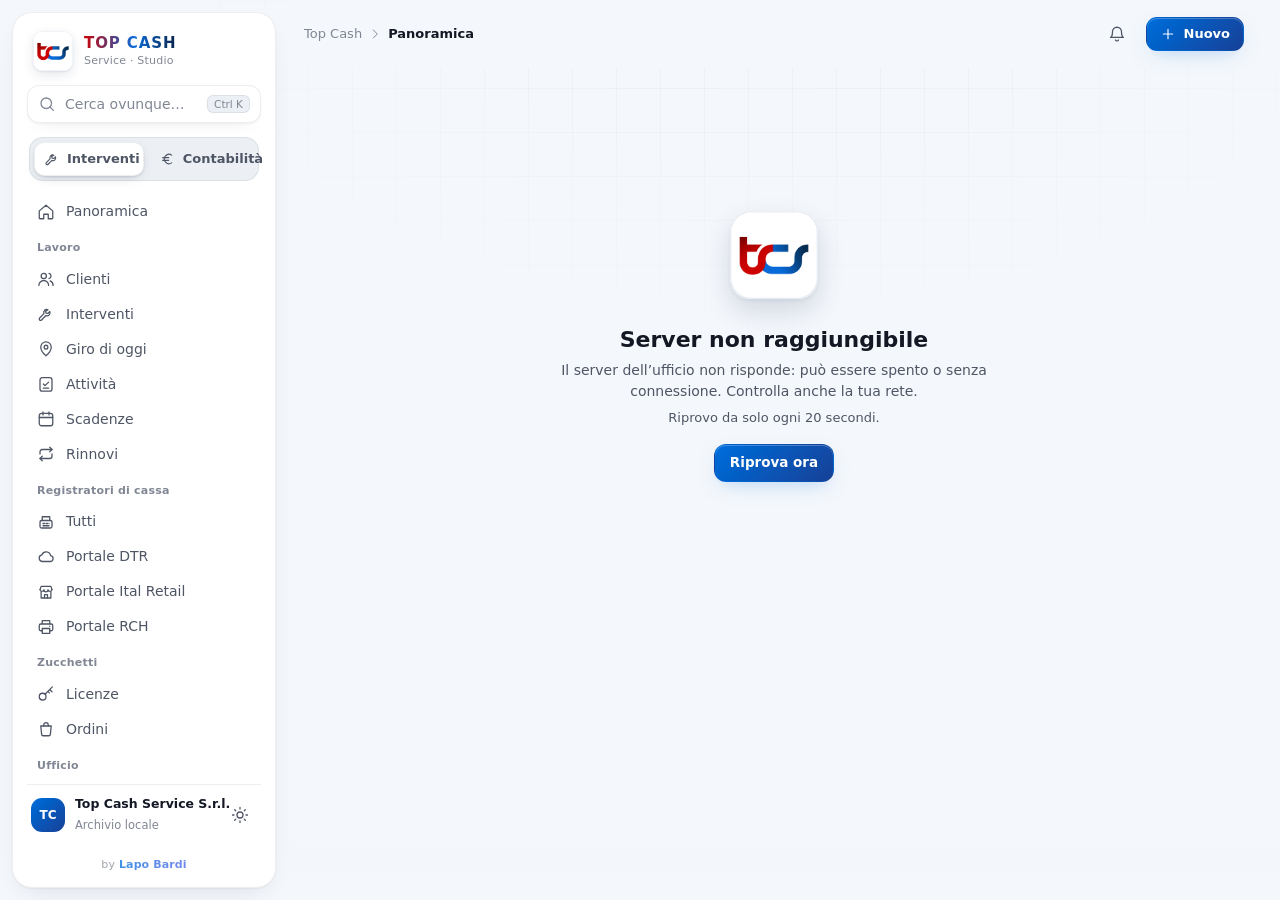
==== commit 821e4db1: "2.9.9: da Mastro solo dati utili, prestazioni automatiche affidabili, menu più immediato - Importazi" ====
--- a/src/ui/index.html
+++ b/src/ui/index.html
@@ -106,17 +106,17 @@
   <div data-area="ops" class="nav-caption">Zucchetti</div>
   <button data-area="ops" class="nav-item" data-page="licenses"><svg><use href="#i-key"/></svg><span>Licenze</span><em id="nav-licenses"></em></button>
   <button data-area="ops" class="nav-item" data-page="orders"><svg><use href="#i-bag"/></svg><span>Ordini</span><em id="nav-orders"></em></button>
+  <div data-area="ops" class="nav-caption">Ufficio</div>
   <button data-area="ops" class="nav-item" data-page="inventory"><svg><use href="#i-monitor"/></svg><span>PC e sistemi</span><em id="nav-inventory" class="hot"></em></button>
-  <div data-area="ops" class="nav-caption need-admin">Ufficio</div>
   <button data-area="ops" class="nav-item need-admin" data-page="warehouse"><svg><use href="#i-box"/></svg><span>Magazzino</span><em id="nav-warehouse" class="hot"></em></button>
   <button data-area="ops" class="nav-item need-admin" data-page="check"><svg><use href="#i-check"/></svg><span>Controllo dati</span><em id="nav-check"></em></button>
   <div data-area="acc" class="nav-caption">Contabilità</div>
   <button data-area="acc" class="nav-item need-acc" data-page="accounting"><svg><use href="#i-chart"/></svg><span>Riepilogo</span></button>
-  <button data-area="acc" class="nav-item need-acc" data-page="accSal"><svg><use href="#i-bag"/></svg><span>Vendite</span></button>
   <button data-area="acc" class="nav-item need-acc" data-page="accOpp"><svg><use href="#i-sparkle"/></svg><span>Priorità</span></button>
   <button data-area="acc" class="nav-item need-acc" data-page="accRec"><svg><use href="#i-download"/></svg><span>Da incassare</span><em id="nav-accounting" class="hot"></em></button>
+  <button data-area="acc" class="nav-item need-acc" data-page="accPay"><svg><use href="#i-upload"/></svg><span>Da pagare</span><em id="nav-accpay" class="hot"></em></button>
   <button data-area="acc" class="nav-item need-acc" data-page="accInv"><svg><use href="#i-file"/></svg><span>Fatture</span></button>
-  <button data-area="acc" class="nav-item need-acc" data-page="accPay"><svg><use href="#i-upload"/></svg><span>Da pagare</span><em id="nav-accpay" class="hot"></em></button>
+  <button data-area="acc" class="nav-item need-acc" data-page="accSal"><svg><use href="#i-bag"/></svg><span>Vendite</span></button>
   <button data-area="acc" class="nav-item need-acc" data-page="accCli"><svg><use href="#i-users"/></svg><span>Situazione clienti</span></button>
   <div data-area="both" class="nav-caption">Sistema</div>
   <button data-area="both" class="nav-item need-admin web-only" data-page="team"><svg><use href="#i-shield"/></svg><span>Utenti</span><em id="nav-team" class="hot"></em></button>
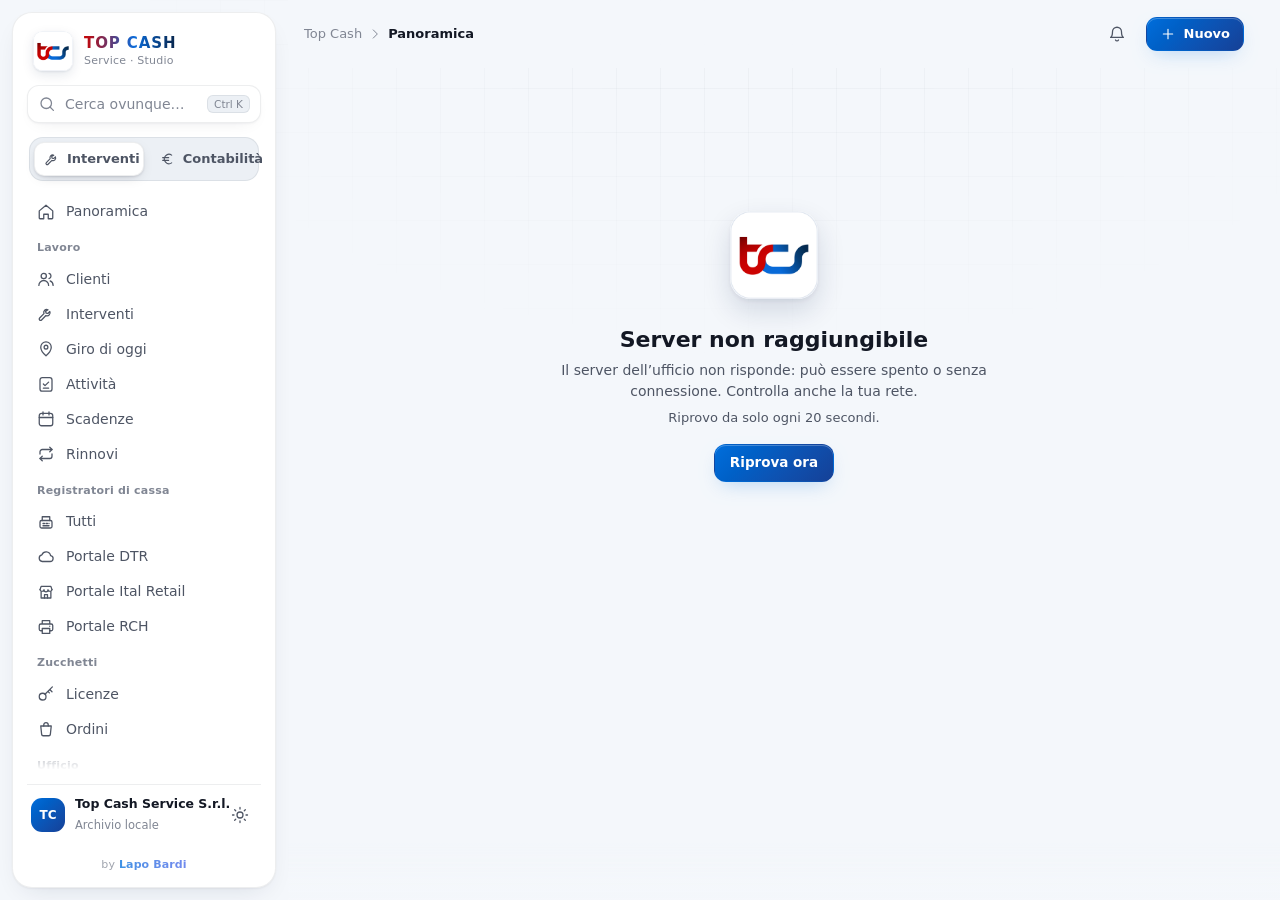
==== commit 18da6f40: "2.10.3: bordi morbidi su tutto ciò che scorre - Sito e Windows: filtri, schede, tabelle e righe oriz" ====
--- a/src/ui/index.html
+++ b/src/ui/index.html
@@ -23,6 +23,9 @@
 <script src="accounting.js" defer></script>
 <script src="sales.js" defer></script>
 <script src="insights.js" defer></script>
+<script src="analisi.js" defer></script>
+<script src="gestures.js" defer></script>
+<script src="edges.js" defer></script>
 <script src="report.js" defer></script>
 <script src="dtr.js" defer></script>
 <script src="ital.js" defer></script>
@@ -41,6 +44,8 @@
 <symbol id="i-calendar" viewBox="0 0 24 24"><rect x="3" y="4.5" width="18" height="16.5" rx="3"/><path d="M8 2.5v4M16 2.5v4M3 10h18"/></symbol>
 <symbol id="i-bag" viewBox="0 0 24 24"><path d="M5 8h14l-1.2 11.2a2 2 0 0 1-2 1.8H8.2a2 2 0 0 1-2-1.8Z"/><path d="M9 8V6.5a3 3 0 0 1 6 0V8"/></symbol>
 <symbol id="i-task" viewBox="0 0 24 24"><rect x="4" y="3.5" width="16" height="18" rx="3"/><path d="m8.5 12 2.2 2.2L15.5 9.5M8.5 17.5h7"/></symbol>
+<symbol id="i-trend" viewBox="0 0 24 24"><path d="M3 17l6-6 4 4 8-8"/><path d="M15 7h6v6"/></symbol>
+<symbol id="i-archive" viewBox="0 0 24 24"><rect x="3" y="4" width="18" height="5" rx="1.5"/><path d="M5 9v9a2 2 0 0 0 2 2h10a2 2 0 0 0 2-2V9M10 13h4"/></symbol>
 <symbol id="i-sync" viewBox="0 0 24 24"><path d="M20 4v5h-5M4 20v-5h5"/><path d="M5.5 9A7.5 7.5 0 0 1 19 8.5M18.5 15A7.5 7.5 0 0 1 5 15.5"/></symbol>
 <symbol id="i-settings" viewBox="0 0 24 24"><circle cx="12" cy="12" r="3"/><path d="M19.4 15a1.6 1.6 0 0 0 .3 1.8l.1.1a2 2 0 1 1-2.8 2.8l-.1-.1a1.6 1.6 0 0 0-2.7 1.1V21a2 2 0 1 1-4 0v-.1a1.6 1.6 0 0 0-2.7-1.1l-.1.1a2 2 0 1 1-2.8-2.8l.1-.1A1.6 1.6 0 0 0 3.6 15H3a2 2 0 1 1 0-4h.1a1.6 1.6 0 0 0 1.1-2.7l-.1-.1a2 2 0 1 1 2.8-2.8l.1.1A1.6 1.6 0 0 0 9.7 4.4V3a2 2 0 1 1 4 0v.1a1.6 1.6 0 0 0 2.7 1.1l.1-.1a2 2 0 1 1 2.8 2.8l-.1.1a1.6 1.6 0 0 0 1.1 2.7H21a2 2 0 1 1 0 4h-.1a1.6 1.6 0 0 0-1.5 1.3Z"/></symbol>
 <symbol id="i-search" viewBox="0 0 24 24"><circle cx="11" cy="11" r="7"/><path d="m20.5 20.5-4.5-4.5"/></symbol>
@@ -59,7 +64,7 @@
 <symbol id="i-bell" viewBox="0 0 24 24"><path d="M6 9a6 6 0 0 1 12 0c0 6 2.5 7.5 2.5 7.5h-17S6 15 6 9ZM10 20a2.2 2.2 0 0 0 4 0"/></symbol>
 <symbol id="i-external" viewBox="0 0 24 24"><path d="M14 4h6v6M20 4l-9 9M18 14v4.5a1.5 1.5 0 0 1-1.5 1.5h-11A1.5 1.5 0 0 1 4 18.5v-11A1.5 1.5 0 0 1 5.5 6H10"/></symbol>
 <symbol id="i-alert" viewBox="0 0 24 24"><path d="M10.3 3.9 2.4 17.5A2 2 0 0 0 4.1 20.5h15.8a2 2 0 0 0 1.7-3L13.7 3.9a2 2 0 0 0-3.4 0ZM12 9v4.5M12 17h.01"/></symbol>
-<symbol id="i-star" viewBox="0 0 24 24"><path d="m12 3 2.8 5.7 6.2.9-4.5 4.4 1.1 6.2L12 17.3 6.4 20.2l1.1-6.2L3 9.6l6.2-.9Z"/></symbol>
+<symbol id="i-eye" viewBox="0 0 24 24"><path d="M2.5 12S6 5.5 12 5.5 21.5 12 21.5 12 18 18.5 12 18.5 2.5 12 2.5 12Z"/><circle cx="12" cy="12" r="3"/></symbol><symbol id="i-eye-off" viewBox="0 0 24 24"><path d="M10.6 5.6A9.6 9.6 0 0 1 12 5.5c6 0 9.5 6.5 9.5 6.5a17 17 0 0 1-2.6 3.4M6.3 6.9C3.9 8.6 2.5 12 2.5 12S6 18.5 12 18.5c1.7 0 3.2-.5 4.5-1.2M9.9 9.9a3 3 0 0 0 4.2 4.2M3 3l18 18"/></symbol><symbol id="i-star" viewBox="0 0 24 24"><path d="m12 3 2.8 5.7 6.2.9-4.5 4.4 1.1 6.2L12 17.3 6.4 20.2l1.1-6.2L3 9.6l6.2-.9Z"/></symbol>
 <symbol id="i-phone" viewBox="0 0 24 24"><path d="M5 3.5h3.5l1.8 4.5-2.3 1.4a11 11 0 0 0 6.6 6.6l1.4-2.3 4.5 1.8V19a1.5 1.5 0 0 1-1.6 1.5A16.5 16.5 0 0 1 3.5 5.1 1.5 1.5 0 0 1 5 3.5Z"/></symbol>
 <symbol id="i-mail" viewBox="0 0 24 24"><rect x="3" y="5" width="18" height="14" rx="2.5"/><path d="m3.5 6.5 8.5 6.5 8.5-6.5"/></symbol>
 <symbol id="i-pin" viewBox="0 0 24 24"><path d="M12 21s-7-6.2-7-11.5a7 7 0 0 1 14 0C19 14.8 12 21 12 21Z"/><circle cx="12" cy="9.5" r="2.5"/></symbol>
@@ -113,6 +118,7 @@
   <div data-area="acc" class="nav-caption">Contabilità</div>
   <button data-area="acc" class="nav-item need-acc" data-page="accounting"><svg><use href="#i-chart"/></svg><span>Riepilogo</span></button>
   <button data-area="acc" class="nav-item need-acc" data-page="accOpp"><svg><use href="#i-sparkle"/></svg><span>Priorità</span></button>
+  <button data-area="acc" class="nav-item need-acc" data-page="accAna"><svg><use href="#i-trend"/></svg><span>Analisi</span></button>
   <button data-area="acc" class="nav-item need-acc" data-page="accRec"><svg><use href="#i-download"/></svg><span>Da incassare</span><em id="nav-accounting" class="hot"></em></button>
   <button data-area="acc" class="nav-item need-acc" data-page="accPay"><svg><use href="#i-upload"/></svg><span>Da pagare</span><em id="nav-accpay" class="hot"></em></button>
   <button data-area="acc" class="nav-item need-acc" data-page="accInv"><svg><use href="#i-file"/></svg><span>Fatture</span></button>
--- a/src/ui/styles.css
+++ b/src/ui/styles.css
@@ -192,15 +192,15 @@
 .card-head p,.card .sub{color:var(--text-3);font-size:13px;margin-top:3px}
 .grid{display:grid;gap:16px}
 .kpis{display:grid;grid-template-columns:repeat(4,1fr);gap:16px;margin-bottom:16px}
-.kpi{position:relative;overflow:hidden;cursor:pointer;transition:transform .5s var(--spring),box-shadow .3s;isolation:isolate}
+.kpi{position:relative;overflow:hidden;transition:transform .5s var(--spring),box-shadow .3s;isolation:isolate}
 .kpi>*{position:relative;z-index:1}
-.kpi:hover{transform:translateY(-3px);box-shadow:var(--shadow-lg)}
+@media (hover:hover){.kpi:is([data-go],[data-acc-tab],[data-w-check]):hover{transform:translateY(-3px);box-shadow:var(--shadow-lg)}}
 .kpi-top{display:flex;align-items:center;justify-content:space-between;color:var(--text-2);font-size:13px;font-weight:500}
 .kpi-icon{display:grid;place-items:center;width:34px;height:34px;border-radius:11px;background:var(--tone-soft,var(--accent-soft));color:var(--tone,var(--accent))}
 .kpi-value{font:650 34px/1 var(--font-display);letter-spacing:-.04em;margin:18px 0 8px;font-variant-numeric:tabular-nums}
 .kpi-note{font-size:12.5px;color:var(--text-3)}
 .kpi::after{content:"";position:absolute;right:-40px;bottom:-60px;width:150px;height:150px;border-radius:50%;background:radial-gradient(var(--tone-soft,var(--accent-soft)),transparent 70%);transition:transform .8s var(--spring)}
-.kpi:hover::after{transform:scale(1.4)}
+@media (hover:hover){.kpi:is([data-go],[data-acc-tab],[data-w-check]):hover::after{transform:scale(1.4)}}
 .t-ok{--tone:var(--ok);--tone-soft:var(--ok-soft)}.t-due{--tone:var(--due);--tone-soft:var(--due-soft)}.t-bad{--tone:var(--bad);--tone-soft:var(--bad-soft)}.t-info{--tone:var(--info);--tone-soft:var(--info-soft)}
 .layout-2{display:grid;grid-template-columns:minmax(0,1fr) 360px;gap:16px;align-items:start}
 .layout-half{display:grid;grid-template-columns:1fr 1fr;gap:16px}
@@ -231,8 +231,7 @@
 th .arrow{display:inline-block;margin-left:4px;opacity:.8}
 td{padding:11px 12px;border-bottom:1px solid var(--line);vertical-align:middle}
 tbody tr{transition:background .18s}
-tbody tr[data-client]{cursor:pointer}
-tbody tr:hover{background:var(--surface-2)}
+tbody tr:is([data-client],[data-int],[data-dtr],[data-ital],[data-rch],[data-due],[data-device],[data-acc-client],[data-asset]):hover{background:var(--surface-2)}
 tbody tr:hover .row-go{opacity:1;transform:none}
 tbody tr:last-child td{border-bottom:0}
 .row-go{opacity:0;transform:translateX(-6px);transition:.35s var(--spring);color:var(--text-3)}
@@ -287,8 +286,8 @@
 @keyframes growx{from{transform:scaleX(0)}}
 
 /* Lists */
-.list-row{display:flex;align-items:center;gap:12px;padding:10px 8px;margin:0 -8px;border-radius:12px;cursor:pointer;transition:background .2s}
-.list-row:hover{background:var(--surface-2)}
+.list-row{display:flex;align-items:center;gap:12px;padding:10px 8px;margin:0 -8px;border-radius:12px;transition:background .2s}
+.list-row:is(.pressable,[role=button],[data-client],[data-int],[data-dtr],[data-ital],[data-rch],[data-due],[data-device],[data-asset],[data-go],[data-edit-client],[data-acc-client],[data-open-client],[data-ren],[data-art]):hover{background:var(--surface-2)}
 .list-row .grow{flex:1;min-width:0}
 .list-row strong{display:block;font-weight:570;white-space:nowrap;overflow:hidden;text-overflow:ellipsis}
 .list-row small{color:var(--text-3);font-size:12px}
@@ -455,6 +454,7 @@
 :root:not([data-mode="web"]) .web-only{display:none!important}
 :root:not([data-role="admin"]) .need-admin{display:none!important}
 :root[data-role="tecnico"] .need-acc{display:none!important}
+:root[data-role="tecnico"] .need-edit{display:none!important}
 /* roles */
 .roles-grid{display:grid;grid-template-columns:repeat(auto-fit,minmax(220px,1fr));gap:12px;margin-bottom:12px}
 .role-card{display:flex;gap:12px;align-items:flex-start;padding:14px;border-radius:var(--r);background:var(--surface);border:1px solid var(--line);box-shadow:0 1px 2px rgba(16,24,40,.04),0 6px 18px -10px rgba(16,24,40,.12);transition:transform .35s var(--spring),box-shadow .3s var(--ease)}
@@ -566,12 +566,12 @@
  /* tables become stacked rows */
  table thead{display:none}
  table,tbody,tr,td{display:block;width:100%}
- tbody tr{display:grid;grid-template-columns:1fr auto;gap:4px 10px;padding:12px 0;border-bottom:1px solid var(--line)}
+ tbody tr{display:grid;grid-template-columns:minmax(0,1fr) fit-content(46%);gap:4px 10px;padding:12px 0;border-bottom:1px solid var(--line)}
  tbody tr:last-child{border-bottom:0}
- td{padding:0;border:0}
+ td{padding:0;border:0;min-width:0;overflow-wrap:anywhere}
  td:first-child{grid-column:1/-1}
  td:empty,td:has(.row-go){display:none}
- .who strong{max-width:calc(100vw - 120px)}
+ .who,.who>div{min-width:0}.who strong{max-width:100%}
  .drawer{inset:0;width:100%;border-radius:0;border:0}
  .d-body{--dbp:16px;padding:18px var(--dbp) calc(30px + env(safe-area-inset-bottom))}
  .quick{grid-template-columns:repeat(4,1fr);gap:6px}
@@ -677,13 +677,53 @@
 .more-item em{position:absolute;top:8px;right:10px;font:700 10.5px/1 var(--font);font-style:normal;padding:3px 6px;border-radius:99px;background:var(--bad);color:#fff}
 [data-perf="lite"] .sheet-box{backdrop-filter:none;background:var(--surface)}
 
-/* horizontally scrollable segmented filters: soft fade on the side that has more options (scroll-driven, no JS) */
-@property --fl{syntax:"<length>";inherits:false;initial-value:0px}
-@property --fr{syntax:"<length>";inherits:false;initial-value:0px}
+/* Soft edges (edges.js): anything that scrolls fades out on the sides that still hide content, never a hard cut.
+   Strips and inner lists use a mask; boxes with their own background (sheets, dialogs, side panel) get a sticky veil
+   in their surface colour instead, so the box itself keeps its edges. --fe-* grow 0→28px with the distance left. */
+.fx-x:not(.sheet-box,.modal-box,.drawer){
+ -webkit-mask-image:linear-gradient(to right,transparent,#000 var(--fe-l,0px),#000 calc(100% - var(--fe-r,0px)),transparent);
+ mask-image:linear-gradient(to right,transparent,#000 var(--fe-l,0px),#000 calc(100% - var(--fe-r,0px)),transparent)}
+.fx-y:not(.sheet-box,.modal-box,.drawer){
+ -webkit-mask-image:linear-gradient(to bottom,transparent,#000 var(--fe-t,0px),#000 calc(100% - var(--fe-b,0px)),transparent);
+ mask-image:linear-gradient(to bottom,transparent,#000 var(--fe-t,0px),#000 calc(100% - var(--fe-b,0px)),transparent)}
+.fx-x.fx-y:not(.sheet-box,.modal-box,.drawer){
+ -webkit-mask-image:linear-gradient(to right,transparent,#000 var(--fe-l,0px),#000 calc(100% - var(--fe-r,0px)),transparent),linear-gradient(to bottom,transparent,#000 var(--fe-t,0px),#000 calc(100% - var(--fe-b,0px)),transparent);
+ mask-image:linear-gradient(to right,transparent,#000 var(--fe-l,0px),#000 calc(100% - var(--fe-r,0px)),transparent),linear-gradient(to bottom,transparent,#000 var(--fe-t,0px),#000 calc(100% - var(--fe-b,0px)),transparent);
+ -webkit-mask-composite:source-in;mask-composite:intersect}
+/* boxes: a progressive blur veil blurs and softens what scrolls under the top / bottom edge, taking no room.
+   Sheets and the side panel (block layout): sticky veils pulled out to the real edge of the box (--pad-*).
+   Dialogs (grid with gap: an extra item would add a gap): absolute veils that follow the scroll on the compositor
+   (scroll-driven translate 0 → --fe-max), so they never lag behind a fast flick. */
+.sheet-box.fx-y::before,.sheet-box.fx-y::after,.modal-box.fx-y::before,.modal-box.fx-y::after,.drawer.fx-y::after{
+ content:"";z-index:2;display:block;height:30px;pointer-events:none;--veil:var(--surface);
+ backdrop-filter:blur(5px);-webkit-backdrop-filter:blur(5px);transition:opacity .18s}
+.sheet-box.fx-y::before,.sheet-box.fx-y::after,.drawer.fx-y::after{position:sticky}
+.sheet-box.fx-y::before,.sheet-box.fx-y::after{--veil:color-mix(in srgb,var(--surface) 45%,transparent)}
+.sheet-box.fx-y::before,.modal-box.fx-y::before{opacity:var(--fo-t,0);
+ background:linear-gradient(var(--veil) 15%,transparent);-webkit-mask-image:linear-gradient(#000 35%,transparent);mask-image:linear-gradient(#000 35%,transparent)}
+.sheet-box.fx-y::after,.modal-box.fx-y::after,.drawer.fx-y::after{opacity:var(--fo-b,0);
+ background:linear-gradient(transparent,var(--veil) 85%);-webkit-mask-image:linear-gradient(transparent,#000 65%);mask-image:linear-gradient(transparent,#000 65%)}
+.sheet-box.fx-y::before{top:var(--pad-t,0px);margin-bottom:-30px}
+.sheet-box.fx-y::after,.drawer.fx-y::after{bottom:var(--pad-b,0px);margin-top:-30px}
 @supports (animation-timeline:scroll()){
- .seg{mask-image:linear-gradient(to right,transparent 0,#000 var(--fl),#000 calc(100% - var(--fr)),transparent 100%);animation:segfade linear both;animation-timeline:scroll(self inline)}
- @keyframes segfade{0%{--fl:0px;--fr:30px}10%{--fl:30px}90%{--fr:30px}100%{--fl:30px;--fr:0px}}
+ .modal-box.fx-y{position:relative}
+ .modal-box.fx-y::before,.modal-box.fx-y::after{position:absolute;left:0;right:0;margin:0;animation:veil-follow linear both;animation-timeline:scroll(nearest block)}
+ .modal-box.fx-y::before{top:0}
+ .modal-box.fx-y::after{bottom:0}
+ @keyframes veil-follow{from{transform:translateY(0)}to{transform:translateY(var(--fe-max,0px))}}
 }
+@supports not (animation-timeline:scroll()){.modal-box.fx-y::before,.modal-box.fx-y::after{display:none}}
+[data-perf="lite"] .fx-y::before,[data-perf="lite"] .fx-y::after{backdrop-filter:none;-webkit-backdrop-filter:none}
+[data-perf="lite"] .sheet-box.fx-y::before,[data-perf="lite"] .sheet-box.fx-y::after{--veil:var(--surface)}
+/* the page itself: a soft frosted fade just under the top bar while scrolling, instead of a line */
+.shell::before{content:"";position:absolute;z-index:3;left:0;right:var(--sbw,0px);top:68px;height:22px;pointer-events:none;opacity:0;transition:opacity .3s;
+ background:linear-gradient(color-mix(in srgb,var(--bg) 55%,transparent),transparent);
+ backdrop-filter:blur(6px);-webkit-backdrop-filter:blur(6px);
+ -webkit-mask-image:linear-gradient(#000,transparent);mask-image:linear-gradient(#000,transparent)}
+.shell:has(.topbar.scrolled)::before{opacity:1}
+.topbar.scrolled{border-bottom-color:transparent}
+@media (max-width:760px){.shell::before{top:calc(56px + env(safe-area-inset-top));height:18px}}
+[data-perf="lite"] .shell::before{backdrop-filter:none;-webkit-backdrop-filter:none}
 /* long lists: rows outside the screen are not laid out or painted until they scroll into view */
 .month{content-visibility:auto;contain-intrinsic-size:auto 420px}
 .list-row{content-visibility:auto;contain-intrinsic-size:auto 72px}
@@ -1415,10 +1455,99 @@
 .ins-body .toolbar .seg{flex:1 1 auto}
 @media (max-width:1100px){.ins-tiles{grid-template-columns:repeat(3,minmax(0,1fr))}}
 @media (max-width:760px){
- .ins-tiles{display:flex;overflow-x:auto;scroll-snap-type:x mandatory;margin:0 -16px 14px;padding:2px 16px 6px;scrollbar-width:none}
+ .ins-tiles{display:flex;overflow-x:auto;scroll-snap-type:x mandatory;margin:0 -14px 14px;padding:2px 14px 6px;scrollbar-width:none;scroll-padding-inline:14px;overscroll-behavior-x:contain}
  .ins-tiles::-webkit-scrollbar{display:none}
  .ins-tile{flex:0 0 62%;scroll-snap-align:start}
  .ins-strip{grid-template-columns:repeat(2,minmax(0,1fr))}.ins-strip .ins-mini:last-child{grid-column:span 2}
  .ins-amt{min-width:0}.ins-row .badge{display:none}.ins-amt .m-only{display:block;color:var(--due)}
 }
 @media (prefers-reduced-motion:reduce){.ins-tile{animation:none}}
+/* Analisi: seven tiles, the cash forecast as paired weekly bars */
+.ana-tiles{grid-template-columns:repeat(auto-fit,minmax(186px,1fr))}.ana-tiles .ins-tile strong{font-size:24px}
+.ana-tr{font-weight:640}.ana-tr.up{color:var(--ok)}.ana-tr.down{color:var(--bad)}
+.ana-kpis{display:grid;grid-template-columns:repeat(3,minmax(0,1fr));gap:10px;margin:4px 0 16px}
+.ana-kpi{padding:12px 14px;border-radius:16px;background:color-mix(in srgb,var(--text) 4%,transparent);display:grid;gap:2px}
+.ana-kpi small{font-size:12px;color:var(--text-3)}.ana-kpi strong{font:650 22px/1.1 var(--font-display);font-variant-numeric:tabular-nums}
+.ana-kpi.t-ok strong{color:var(--ok)}.ana-kpi.t-bad strong{color:var(--bad)}
+.ana-weeks{display:grid;grid-template-columns:repeat(13,minmax(0,1fr));gap:6px;align-items:end}
+.ana-week{display:grid;gap:4px;justify-items:center;min-width:0;cursor:default}
+.ana-bars{height:150px;width:100%;display:flex;gap:3px;align-items:flex-end;justify-content:center}
+.ana-bars i{display:block;width:42%;max-width:18px;height:max(2px,var(--h));border-radius:6px 6px 3px 3px;transform-origin:bottom;animation:ana-grow .6s var(--spring) both;animation-delay:calc(var(--i)*35ms)}
+.ana-bars .in,.ana-legend .in{background:var(--ok)}.ana-bars .out,.ana-legend .out{background:color-mix(in srgb,var(--bad) 75%,transparent)}
+.ana-week small{font-size:11px;color:var(--text-3);white-space:nowrap}.ana-week b{font-size:11px;font-weight:620;font-variant-numeric:tabular-nums;color:var(--ok);white-space:nowrap}.ana-week b.neg{color:var(--bad)}
+.ana-legend{display:flex;gap:8px;align-items:center;margin-top:12px}.ana-legend i{display:inline-block;width:10px;height:10px;border-radius:3px;margin-left:8px}
+@keyframes ana-grow{from{transform:scaleY(0)}}
+[data-perf="lite"] .ana-bars i{animation:none}
+@media (max-width:760px){
+ .ana-kpis{grid-template-columns:1fr 1fr 1fr;gap:6px}.ana-kpi strong{font-size:16px}
+ .ana-weeks{overflow-x:auto;grid-template-columns:repeat(13,46px);scrollbar-width:none;padding-bottom:4px}
+ .ana-bars{height:110px}
+}
+@media (prefers-reduced-motion:reduce){.ana-bars i{animation:none}}
+
+/* ── Pressable: one rule for the whole app. Whatever reacts to a click shows the hand, nothing else does.
+   Zero specificity (:where) so a component can still opt out (e.g. .off), disabled shows "not allowed". */
+:where(button,a[href],summary,select,label[for],label:has(>input[type=checkbox],>input[type=radio]),input:is([type=checkbox],[type=radio],[type=file],[type=range],[type=color],[type=submit],[type=button]),
+ [role=button],[role=tab],[role=option],[role=menuitem],[role=menuitemradio],[role=switch],[role=link],.pressable,
+ [data-go],[data-page],[data-client],[data-int],[data-device],[data-asset],[data-asset-new],[data-dtr],[data-ital],[data-rch],[data-due],[data-acc-tab],[data-acc-client],[data-acc-m],[data-w-check],[data-open-client],[data-edit-client],[data-sort],[data-photo-open],[data-mbrand],[data-mbrand-go],[data-mmodel],[data-art],[data-ren],[data-link-dev],[data-newint],[data-cmd],[data-qm],[data-more],[data-lb],[data-d],[data-m],[data-x],[data-close],[data-ctab],[data-dtab],[data-rtab],[data-wtab],[data-itab],[data-intab],[data-ins-tab],[data-ins-opp],[data-ana-tab],[data-ana-abc],[data-ana-disc],[data-ana-mach],[data-sal-p],[data-sal-fam],[data-sal-prod],[data-sal-buy],[data-msel],[data-msel-all],[data-mstale],[data-mflag],[data-role-pick],[data-role-set],[data-area-go]):not(:disabled,[aria-disabled="true"],.off,[data-stop]){cursor:pointer;touch-action:manipulation}
+/* labels of buttons and tabs are not text to select (a double click would highlight them); rows stay copyable */
+:where(button,[role=tab],summary,.seg>*){-webkit-user-select:none;user-select:none}
+:where(button,input,select,textarea,[role=button],[role=tab],[role=option]):is(:disabled,[aria-disabled="true"]){cursor:not-allowed}
+:where(button,[role=button],[role=tab]):is(:disabled,[aria-disabled="true"]) *{pointer-events:none}
+
+/* ── Fluid figures: every big number sizes itself on the box it lives in (container queries), so 1.234.567,89 € never
+   spills out or gets cut, on a 4K screen as on a small phone. Long words wrap instead of pushing the layout wider. */
+.kpi,.ins-tile,.ana-kpi,.sal-fam{container-type:inline-size}
+.kpi-value{font-size:clamp(20px,14cqi,34px)}
+.ins-tile strong{font-size:clamp(18px,12cqi,30px)}
+.ana-tiles .ins-tile strong{font-size:clamp(18px,11.5cqi,26px)}
+.ana-kpi strong{font-size:clamp(13px,12cqi,22px)}
+.sal-qty{font-size:clamp(17px,13cqi,28px)}
+.sal-fam.svc .sal-qty{font-size:clamp(15px,10.5cqi,22px)}
+.kpi-value,.ins-tile strong,.ana-kpi strong,.sal-qty{min-width:0;overflow-wrap:anywhere}
+.ins-tile small,.kpi-top>span:first-child{white-space:normal;text-overflow:clip;display:-webkit-box;-webkit-box-orient:vertical;-webkit-line-clamp:2;line-clamp:2;overflow:hidden}
+#main,.modal-box{overflow-wrap:break-word}
+.hero h1{font-size:clamp(25px,2.2vw + 14px,34px);text-wrap:balance}
+.hero p,.card .sub,.explain p{text-wrap:pretty}
+.card h2,.d-section h3{text-wrap:balance}
+@media (max-width:760px){.list-row .grow>strong{white-space:normal;text-overflow:clip;display:-webkit-box;-webkit-box-orient:vertical;-webkit-line-clamp:2;line-clamp:2;overflow:hidden}}
+.lan-row code{overflow-wrap:anywhere}
+
+/* ── Quick gestures on interventions (touch): swipe right = print, left = close, long press = actions sheet (gestures.js) */
+[data-int]{position:relative}
+@media (hover:none){
+ [data-int]{touch-action:pan-y;-webkit-touch-callout:none}
+ .int-row .int-acts{display:none} /* on the phone the actions come with a long press, like in the Android app */
+}
+[data-int].sw-on{z-index:2;will-change:transform;transition:none}
+[data-int].sw-back{transition:transform .36s cubic-bezier(.22,1.2,.36,1)}
+body:has([data-int].sw-on),#main:has([data-int].sw-on),.card:has([data-int].sw-on){overflow-x:clip}
+.table-wrap:has([data-int].sw-on){overflow:hidden}
+[data-int].sw-print::before,[data-int].sw-close::after{position:absolute;top:0;bottom:0;width:100vw;display:flex;align-items:center;gap:8px;
+ font:650 14px/1 var(--font,inherit);color:#fff;letter-spacing:.01em;pointer-events:none;opacity:calc(.45 + var(--sw,0) * .55);transition:opacity .15s}
+[data-int].sw-print::before{content:"Stampa";right:100%;justify-content:flex-end;padding-right:22px;background:var(--accent);border-radius:14px 0 0 14px}
+[data-int].sw-close::after{content:"Chiudi";left:100%;justify-content:flex-start;padding-left:22px;background:var(--ok);border-radius:0 14px 14px 0}
+[data-int].sw-hit::before,[data-int].sw-hit::after{opacity:1}
+.int-sheet-head{display:grid;gap:2px;padding:2px 4px 14px}
+.int-sheet-head strong{font-size:16px;text-wrap:balance}.int-sheet-head small{color:var(--text-3);font-size:12.5px}
+.int-sheet-grid{display:grid;grid-template-columns:repeat(3,minmax(0,1fr));gap:10px}
+.int-sheet-btn{all:unset;box-sizing:border-box;display:grid;justify-items:center;gap:8px;padding:16px 8px;border-radius:18px;background:color-mix(in srgb,var(--text) 5%,transparent);
+ font-size:13px;font-weight:600;color:var(--text);text-align:center;cursor:pointer;transition:transform .2s var(--spring,ease),background .2s}
+.int-sheet-btn svg{width:22px;height:22px}.int-sheet-btn:active{transform:scale(.95)}
+.int-sheet-btn.go{background:var(--accent);color:#fff}
+.int-sheet-btn:focus-visible{outline:2px solid var(--accent);outline-offset:2px}
+@media (prefers-reduced-motion:reduce){[data-int].sw-back{transition:none}}
+/* Team page: technicians and agents */
+.ros-list{display:grid;grid-template-columns:repeat(auto-fill,minmax(min(100%,300px),1fr));gap:8px;margin-top:6px}
+.ros-row{display:flex;align-items:center;gap:10px;min-width:0;padding:9px 10px;border:1px solid var(--line);border-radius:14px;background:var(--surface-2);transition:opacity .25s var(--ease),border-color .25s var(--ease)}
+.ros-row .grow{min-width:0}.ros-row strong{display:block;white-space:nowrap;overflow:hidden;text-overflow:ellipsis}.ros-row small{display:block;color:var(--text-3);font-size:12px;white-space:nowrap;overflow:hidden;text-overflow:ellipsis}
+.ros-row.off{opacity:.62}
+.ros-chip{display:inline-flex;align-items:center;gap:5px;flex:none;padding:6px 10px;border-radius:999px;border:1px solid var(--line);background:var(--surface);color:var(--text-2);font:inherit;font-size:12.5px;font-weight:600;cursor:pointer;transition:background .2s var(--ease),color .2s var(--ease),border-color .2s var(--ease),transform .3s var(--spring)}
+.ros-chip svg{width:14px;height:14px}.ros-chip:hover{border-color:var(--accent-ring)}.ros-chip:active{transform:scale(.94)}
+.ros-chip.on{background:var(--accent);border-color:var(--accent);color:#fff}
+.ros-off{margin-top:12px}.ros-off summary{cursor:pointer;color:var(--text-2);font-weight:600;font-size:13px}
+@media (max-width:520px){.ros-row .btn.sm{padding-inline:10px}}
+/* long press: the row stops "sinking" as soon as the actions open and rises back gently, without the bounce of a tap */
+tbody tr[data-int].lp-held,tbody tr[data-int].lp-held:active,[data-int].lp-held{transform:none!important;transition:transform .22s var(--ease)!important}
+.ros-row .grow{flex:1 1 0;min-width:0}
+@media (max-width:520px){.ros-row small{white-space:normal;display:-webkit-box;-webkit-line-clamp:2;-webkit-box-orient:vertical}}
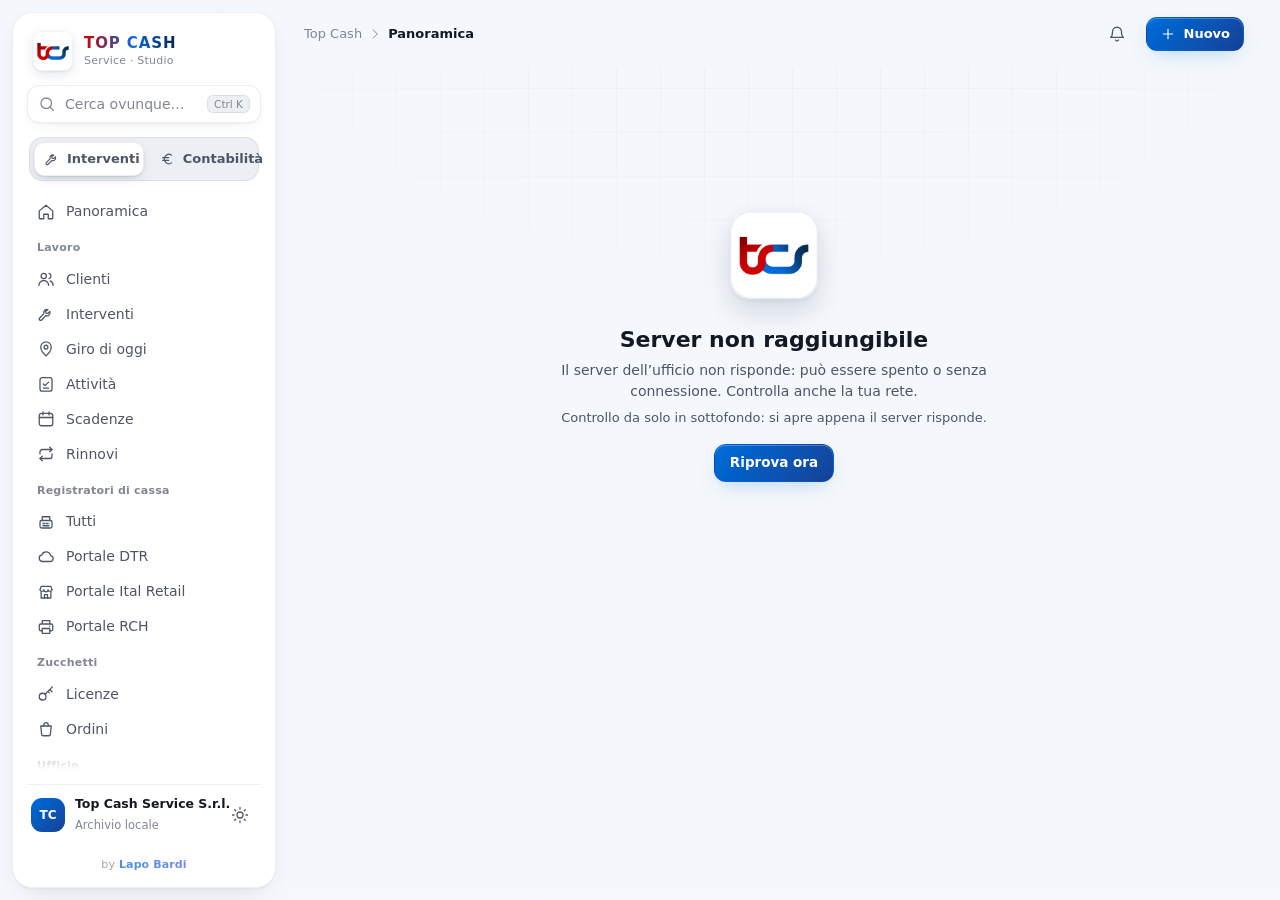
==== commit 47e397a2: "2.10.6: portali che si aprono, pagina sempre ferma, suggerimenti senza scatti - Accesso ai portali: " ====
--- a/src/ui/index.html
+++ b/src/ui/index.html
@@ -3,7 +3,7 @@
 <head>
 <meta charset="utf-8">
 <meta name="viewport" content="width=device-width, initial-scale=1, viewport-fit=cover, interactive-widget=resizes-content">
-<meta http-equiv="Content-Security-Policy" content="default-src 'none'; script-src 'self'; style-src 'self' 'unsafe-inline'; img-src 'self' data:; font-src 'self'; connect-src 'self'; manifest-src 'self'; worker-src 'self'; frame-src blob:; object-src blob:; form-action 'self'; base-uri 'none'">
+<meta http-equiv="Content-Security-Policy" content="default-src 'none'; script-src 'self'; style-src 'self' 'unsafe-inline'; img-src 'self' data: blob:; font-src 'self'; connect-src 'self'; manifest-src 'self'; worker-src 'self'; frame-src blob:; object-src blob:; form-action 'self'; base-uri 'none'">
 <meta name="theme-color" content="#f6f6f8" media="(prefers-color-scheme: light)">
 <meta name="theme-color" content="#0c0c10" media="(prefers-color-scheme: dark)">
 <meta name="apple-mobile-web-app-capable" content="yes">
@@ -26,6 +26,7 @@
 <script src="analisi.js" defer></script>
 <script src="gestures.js" defer></script>
 <script src="edges.js" defer></script>
+<script src="portals.js" defer></script>
 <script src="report.js" defer></script>
 <script src="dtr.js" defer></script>
 <script src="ital.js" defer></script>
@@ -59,7 +60,7 @@
 <symbol id="i-download" viewBox="0 0 24 24"><path d="M12 3.5v11.5m-5-5 5 5 5-5M4 17v2.5A1.5 1.5 0 0 0 5.5 21h13a1.5 1.5 0 0 0 1.5-1.5V17"/></symbol>
 <symbol id="i-upload" viewBox="0 0 24 24"><path d="M12 15V3.5m-5 5 5-5 5 5M4 17v2.5A1.5 1.5 0 0 0 5.5 21h13a1.5 1.5 0 0 0 1.5-1.5V17"/></symbol>
 <symbol id="i-clock" viewBox="0 0 24 24"><circle cx="12" cy="12" r="9"/><path d="M12 7v5l3.5 2"/></symbol>
-<symbol id="i-close" viewBox="0 0 24 24"><path d="m6 6 12 12M6 18 18 6"/></symbol>
+<symbol id="i-close" viewBox="0 0 24 24"><path d="m6 6 12 12M6 18 18 6"/></symbol><symbol id="i-more" viewBox="0 0 24 24"><path d="M5.5 12h.01M12 12h.01M18.5 12h.01" stroke-width="3.2"/></symbol><symbol id="i-logout" viewBox="0 0 24 24"><path d="M14 4h4a2 2 0 0 1 2 2v12a2 2 0 0 1-2 2h-4M10 16l-4-4 4-4M6 12h10"/></symbol><symbol id="i-back" viewBox="0 0 24 24"><path d="M15 18l-6-6 6-6"/></symbol><symbol id="i-lock" viewBox="0 0 24 24"><rect x="5" y="11" width="14" height="9" rx="2"/><path d="M8 11V8a4 4 0 0 1 8 0v3"/></symbol>
 <symbol id="i-folder" viewBox="0 0 24 24"><path d="M3 6.5A1.5 1.5 0 0 1 4.5 5H9l2 2.5h8.5A1.5 1.5 0 0 1 21 9v9.5a1.5 1.5 0 0 1-1.5 1.5h-15A1.5 1.5 0 0 1 3 18.5Z"/></symbol>
 <symbol id="i-bell" viewBox="0 0 24 24"><path d="M6 9a6 6 0 0 1 12 0c0 6 2.5 7.5 2.5 7.5h-17S6 15 6 9ZM10 20a2.2 2.2 0 0 0 4 0"/></symbol>
 <symbol id="i-external" viewBox="0 0 24 24"><path d="M14 4h6v6M20 4l-9 9M18 14v4.5a1.5 1.5 0 0 1-1.5 1.5h-11A1.5 1.5 0 0 1 4 18.5v-11A1.5 1.5 0 0 1 5.5 6H10"/></symbol>
@@ -117,9 +118,11 @@
   <button data-area="ops" class="nav-item need-admin" data-page="check"><svg><use href="#i-check"/></svg><span>Controllo dati</span><em id="nav-check"></em></button>
   <div data-area="acc" class="nav-caption">Contabilità</div>
   <button data-area="acc" class="nav-item need-acc" data-page="accounting"><svg><use href="#i-chart"/></svg><span>Riepilogo</span></button>
+  <button data-area="acc" class="nav-item need-acc" data-page="accBil"><svg><use href="#i-file"/></svg><span>Bilancio</span></button>
   <button data-area="acc" class="nav-item need-acc" data-page="accOpp"><svg><use href="#i-sparkle"/></svg><span>Priorità</span></button>
   <button data-area="acc" class="nav-item need-acc" data-page="accAna"><svg><use href="#i-trend"/></svg><span>Analisi</span></button>
   <button data-area="acc" class="nav-item need-acc" data-page="accRec"><svg><use href="#i-download"/></svg><span>Da incassare</span><em id="nav-accounting" class="hot"></em></button>
+  <button data-area="acc" class="nav-item need-acc" data-page="accMoney"><svg><use href="#i-euro"/></svg><span>Incassi e note</span><em id="nav-money" class="hot"></em></button>
   <button data-area="acc" class="nav-item need-acc" data-page="accPay"><svg><use href="#i-upload"/></svg><span>Da pagare</span><em id="nav-accpay" class="hot"></em></button>
   <button data-area="acc" class="nav-item need-acc" data-page="accInv"><svg><use href="#i-file"/></svg><span>Fatture</span></button>
   <button data-area="acc" class="nav-item need-acc" data-page="accSal"><svg><use href="#i-bag"/></svg><span>Vendite</span></button>
--- a/src/ui/styles.css
+++ b/src/ui/styles.css
@@ -77,9 +77,10 @@
 .explain .x{margin-left:auto;color:var(--text-3);padding:4px;border-radius:8px}
 .explain .x:hover{background:var(--muted-soft);color:var(--text)}
 .explain .x svg{width:14px;height:14px}
-.tip{position:fixed;z-index:200;top:0;left:0;width:max-content;max-width:min(280px,calc(100vw - 16px));text-align:center;text-wrap:balance;padding:7px 10px;border-radius:10px;background:var(--text);color:var(--bg);font:500 12px/1.45 var(--font);box-shadow:var(--shadow-lg);pointer-events:none;opacity:0;transform:translateY(4px) scale(.97);transition:opacity .15s,transform .25s var(--spring)}
-.tip[data-below="true"]{transform:translateY(-4px) scale(.97)}
-.tip.on{opacity:1;transform:none}
+.tip{position:fixed;z-index:200;top:0;left:0;width:max-content;max-width:min(280px,calc(100vw - 16px));text-align:center;text-wrap:balance;padding:7px 10px;border-radius:10px;background:var(--text);color:var(--bg);font:500 12px/1.45 var(--font);box-shadow:var(--shadow-lg);pointer-events:none;opacity:0;translate:0 4px;scale:.97;transition:opacity .14s ease,translate .22s var(--spring),scale .22s var(--spring);will-change:transform,opacity;contain:layout paint}
+.tip[data-below="true"]{translate:0 -4px}
+.tip.on{opacity:1;translate:none;scale:1}
+.tip.quick{transition:opacity .08s ease}
 .modal{position:fixed;inset:0;z-index:150;display:grid;place-items:center;padding:20px;background:rgba(10,10,20,.35);backdrop-filter:blur(4px);animation:fade .2s both}
 .modal.out{animation:fade .2s reverse both}
 .modal-box{width:min(440px,100%);padding:24px;border-radius:22px;background:var(--surface);border:1px solid var(--line);box-shadow:var(--shadow-lg);display:grid;gap:12px;animation:pop .45s var(--spring) both}
@@ -167,7 +168,7 @@
 
 /* Buttons */
 .btn{display:inline-flex;align-items:center;gap:8px;height:38px;padding:0 15px;border-radius:12px;font-weight:550;font-size:13.5px;white-space:nowrap;background:var(--surface);border:1px solid var(--line-2);box-shadow:0 1px 2px rgba(16,24,40,.04),0 6px 18px -10px rgba(16,24,40,.12);color:var(--text);transition:transform .35s var(--spring),box-shadow .25s,background .2s,border-color .2s}
-.btn:hover{box-shadow:var(--shadow);border-color:var(--line-2);transform:translateY(-1px)}
+.btn:hover{box-shadow:var(--shadow);border-color:var(--line-2);transform:none}
 .btn:active{transform:scale(.97)}
 .btn svg{width:16px;height:16px}
 .btn.primary{background:var(--text);color:var(--bg);border-color:transparent}
@@ -194,7 +195,7 @@
 .kpis{display:grid;grid-template-columns:repeat(4,1fr);gap:16px;margin-bottom:16px}
 .kpi{position:relative;overflow:hidden;transition:transform .5s var(--spring),box-shadow .3s;isolation:isolate}
 .kpi>*{position:relative;z-index:1}
-@media (hover:hover){.kpi:is([data-go],[data-acc-tab],[data-w-check]):hover{transform:translateY(-3px);box-shadow:var(--shadow-lg)}}
+@media (hover:hover){.kpi:is([data-go],[data-acc-tab],[data-w-check]):hover{transform:scale(1.012);box-shadow:var(--shadow-lg)}}
 .kpi-top{display:flex;align-items:center;justify-content:space-between;color:var(--text-2);font-size:13px;font-weight:500}
 .kpi-icon{display:grid;place-items:center;width:34px;height:34px;border-radius:11px;background:var(--tone-soft,var(--accent-soft));color:var(--tone,var(--accent))}
 .kpi-value{font:650 34px/1 var(--font-display);letter-spacing:-.04em;margin:18px 0 8px;font-variant-numeric:tabular-nums}
@@ -248,12 +249,12 @@
 .ci{display:grid;place-items:center;width:28px;height:28px;border-radius:9px;color:var(--text-3);transition:.25s}
 .ci svg{width:15px;height:15px}
 .ci.on{color:var(--text-2);background:var(--muted-soft)}
-.ci.on:hover{color:var(--accent);background:var(--accent-soft);transform:translateY(-1px)}
+.ci.on:hover{color:var(--accent);background:var(--accent-soft);transform:none}
 .ci.off{opacity:.3}
 .pager{display:flex;align-items:center;justify-content:space-between;padding-top:14px;color:var(--text-3);font-size:12.5px}
 .pager .pg{display:flex;align-items:center;gap:6px}
 .pager button{width:32px;height:32px;border-radius:10px;border:1px solid var(--line);background:var(--surface);display:grid;place-items:center;transition:.3s var(--spring)}
-.pager button:hover:not([disabled]){transform:translateY(-1px);box-shadow:var(--shadow)}
+.pager button:hover:not([disabled]){transform:none;box-shadow:var(--shadow)}
 .pager button[disabled]{opacity:.35;cursor:default}
 .pager svg{width:14px;height:14px}
 .pager .prev svg{transform:rotate(180deg)}
@@ -329,7 +330,7 @@
 .d-profile p{color:var(--text-3);font-size:13px;margin-top:3px}
 .quick{display:grid;grid-template-columns:repeat(4,1fr);gap:8px;margin-bottom:22px}
 .quick button{display:flex;flex-direction:column;align-items:center;gap:6px;padding:12px 6px;border-radius:14px;background:var(--surface-2);border:1px solid var(--line);font-size:12px;font-weight:550;color:var(--text-2);transition:.35s var(--spring)}
-.quick button:hover:not([disabled]){transform:translateY(-2px);color:var(--accent);border-color:var(--accent-ring);background:var(--accent-soft)}
+.quick button:hover:not([disabled]){transform:scale(1.012);color:var(--accent);border-color:var(--accent-ring);background:var(--accent-soft)}
 .quick button[disabled]{opacity:.4;cursor:default}
 .quick button.on{color:#f5a524}
 .quick button.on svg{fill:#f5a524}
@@ -458,7 +459,7 @@
 /* roles */
 .roles-grid{display:grid;grid-template-columns:repeat(auto-fit,minmax(220px,1fr));gap:12px;margin-bottom:12px}
 .role-card{display:flex;gap:12px;align-items:flex-start;padding:14px;border-radius:var(--r);background:var(--surface);border:1px solid var(--line);box-shadow:0 1px 2px rgba(16,24,40,.04),0 6px 18px -10px rgba(16,24,40,.12);transition:transform .35s var(--spring),box-shadow .3s var(--ease)}
-.role-card:hover{transform:translateY(-2px);box-shadow:var(--shadow)}
+.role-card:hover{transform:scale(1.012);box-shadow:var(--shadow)}
 .role-card.on{border-color:color-mix(in oklab,var(--accent) 45%,var(--line));box-shadow:0 0 0 3px var(--accent-soft)}
 .role-card strong{display:block;font-size:14px}.role-card small{display:block;color:var(--text-2);font-size:12.5px;line-height:1.45;margin-top:3px}
 .role-ic{display:grid;place-items:center;flex:none;width:36px;height:36px;border-radius:11px}.role-ic svg{width:19px;height:19px}
@@ -482,7 +483,7 @@
 .auth-stack{width:min(420px,100%);display:grid;gap:12px}
 .auth-stack .auth-card{width:100%}
 .auth-get{display:flex;align-items:center;gap:12px;width:100%;padding:11px 14px 11px 11px;border-radius:20px;border:1px solid var(--line);background:var(--glass,var(--surface));-webkit-backdrop-filter:blur(16px) saturate(1.5);backdrop-filter:blur(16px) saturate(1.5);color:var(--text);text-decoration:none;text-align:left;font:inherit;cursor:pointer;box-shadow:0 1px 2px rgba(16,24,40,.04),0 6px 18px -10px rgba(16,24,40,.12);animation:getin .55s var(--soft) .22s both;transition:transform .22s var(--soft),box-shadow .22s var(--soft),border-color .22s var(--soft);-webkit-tap-highlight-color:transparent}
-.auth-get:hover{transform:translateY(-2px);border-color:var(--accent-ring,var(--line-2));box-shadow:var(--shadow)}
+.auth-get:hover{transform:scale(1.012);border-color:var(--accent-ring,var(--line-2));box-shadow:var(--shadow)}
 .auth-get:active{transform:scale(.98);transition-duration:.08s}
 .auth-get:focus-visible{outline:2px solid var(--accent);outline-offset:2px}
 .ag-ic{width:40px;height:40px;flex:none;display:grid;place-items:center;border-radius:13px;background:var(--tone-soft);color:var(--tone)}
@@ -892,7 +893,7 @@
 .apps-grid{display:grid;grid-template-columns:repeat(auto-fit,minmax(260px,1fr));gap:16px}
 .apps-grid.single{grid-template-columns:minmax(0,520px)}
 .app-card{display:flex;flex-direction:column;gap:6px;transition:transform .35s var(--spring),box-shadow .3s var(--ease),border-color .3s var(--ease)}
-.app-card:hover{transform:translateY(-3px);box-shadow:var(--shadow-lg)}
+.app-card:hover{transform:scale(1.012);box-shadow:var(--shadow-lg)}
 .app-card.mine{border-color:color-mix(in oklab,var(--accent) 40%,var(--line));box-shadow:0 0 0 4px var(--accent-soft),var(--shadow)}
 .app-card h2{margin:6px 0 0;font-size:19px}
 .app-top{display:flex;align-items:center;justify-content:space-between;gap:8px}
@@ -920,7 +921,7 @@
 @media (prefers-color-scheme:light){:root:not([data-theme="dark"]) .bmark{color:hsl(var(--h) 70% 40%)}}
 .brand-grid{display:grid;grid-template-columns:repeat(auto-fill,minmax(210px,1fr));gap:12px;margin-top:4px}
 .brand-card{--h:220;all:unset;box-sizing:border-box;cursor:pointer;display:flex;flex-direction:column;gap:10px;padding:14px;border-radius:var(--r);background:linear-gradient(160deg,hsl(var(--h) 80% 50% / .07),transparent 60%),var(--surface-2);border:1px solid var(--line);transition:transform .35s var(--spring),box-shadow .3s var(--ease),border-color .3s var(--ease)}
-.brand-card:hover{transform:translateY(-2px);box-shadow:var(--shadow)}.brand-card:focus-visible{outline:2px solid var(--accent);outline-offset:2px}
+.brand-card:hover{transform:scale(1.012);box-shadow:var(--shadow)}.brand-card:focus-visible{outline:2px solid var(--accent);outline-offset:2px}
 .brand-card.on{border-color:hsl(var(--h) 70% 50% / .55);box-shadow:0 0 0 3px hsl(var(--h) 80% 50% / .14)}
 .brand-top{display:flex;align-items:center;gap:10px}.brand-top strong{display:block;font-size:14.5px}.brand-top small{display:block;color:var(--text-3);font-size:12px}
 .brand-portal{font-size:10.5px;font-weight:700;padding:3px 7px;border-radius:99px;background:var(--accent-soft);color:var(--accent);white-space:nowrap}
@@ -929,7 +930,7 @@
 .cov-txt{font-size:12px;color:var(--text-2)}.cov-txt .warn{color:var(--due);font-weight:650}
 .cat-row,.chips{display:flex;flex-wrap:wrap;gap:8px;margin-top:12px}
 .chip{all:unset;box-sizing:border-box;cursor:pointer;display:inline-flex;align-items:center;gap:7px;padding:6px 11px;border-radius:99px;font-size:12.5px;font-weight:600;background:var(--surface-2);border:1px solid var(--line);color:var(--text-2);transition:background .2s,border-color .2s,transform .3s var(--spring)}
-.chip:hover{transform:translateY(-1px);color:var(--text)}.chip.on{background:var(--accent-soft);border-color:var(--accent-ring);color:var(--accent)}
+.chip:hover{transform:none;color:var(--text)}.chip.on{background:var(--accent-soft);border-color:var(--accent-ring);color:var(--accent)}
 .chip em{font-style:normal;font-size:11px;padding:1px 6px;border-radius:99px;background:var(--muted-soft)}
 .model-chips{margin:0 0 12px}
 .seg-n{font-style:normal;font-size:10.5px;padding:1px 6px;border-radius:99px;background:var(--due-soft);color:var(--due);margin-left:3px}
@@ -938,7 +939,7 @@
 .pbadge svg{width:13px;height:13px}.pbadge.in{background:var(--ok-soft);color:var(--ok)}.pbadge.out{background:var(--due-soft);color:var(--due)}
 .gap-list{display:grid;gap:6px;max-height:420px;overflow:auto;padding-right:2px}
 .gap-row{all:unset;box-sizing:border-box;cursor:pointer;display:flex;align-items:center;gap:12px;padding:10px 12px;border-radius:12px;background:var(--surface-2);border:1px solid var(--line);transition:background .2s,transform .3s var(--spring)}
-.gap-row:hover{background:var(--accent-soft);transform:translateX(2px)}.gap-row strong{display:block;font-size:13.5px}.gap-row small{display:block;color:var(--text-3);font-size:12px}.gap-row .mono{font-size:12.5px;min-width:110px;color:var(--text-2)}.gap-row svg{width:16px;height:16px;color:var(--text-3)}
+.gap-row:hover{background:var(--accent-soft);transform:none}.gap-row strong{display:block;font-size:13.5px}.gap-row small{display:block;color:var(--text-3);font-size:12px}.gap-row .mono{font-size:12.5px;min-width:110px;color:var(--text-2)}.gap-row svg{width:16px;height:16px;color:var(--text-3)}
 .ver-list{display:grid;gap:8px}.ver-row{display:flex;gap:12px;align-items:flex-start;padding:10px 12px;border-radius:12px;background:var(--surface-2);border:1px solid var(--line)}
 .ver-row time{flex:none;min-width:74px;font:600 12.5px var(--mono);color:var(--text-2)}.ver-row strong{display:block;font-size:13.5px}.ver-row small{display:block;font-size:12px;color:var(--text-2);margin-top:2px}
 .site-row{display:flex;gap:10px;align-items:flex-start;padding:10px 0;border-bottom:1px solid var(--line)}.site-row:last-child{border-bottom:0}.site-row>svg{width:17px;height:17px;color:var(--accent);flex:none;margin-top:2px}
@@ -961,7 +962,7 @@
 /* ───────── client card: glance tiles, tabs, devices grouped by kind */
 .glance{display:grid;grid-template-columns:repeat(auto-fit,minmax(118px,1fr));gap:8px;margin:14px 0 4px}
 .gl{all:unset;box-sizing:border-box;cursor:pointer;display:flex;flex-direction:column;gap:2px;padding:11px 12px;border-radius:14px;background:var(--surface-2);border:1px solid var(--line);min-width:0;transition:transform .35s var(--spring),border-color .25s var(--ease),background .25s var(--ease)}
-.gl:hover{transform:translateY(-2px);border-color:var(--accent-ring)}.gl:focus-visible{outline:2px solid var(--accent);outline-offset:2px}
+.gl:hover{transform:scale(1.012);border-color:var(--accent-ring)}.gl:focus-visible{outline:2px solid var(--accent);outline-offset:2px}
 .gl .gl-ic{width:26px;height:26px;border-radius:8px;display:grid;place-items:center;background:var(--accent-soft);color:var(--accent);margin-bottom:4px}.gl .gl-ic svg{width:15px;height:15px}
 .gl small{font-size:11px;color:var(--text-2);font-weight:600;letter-spacing:.01em}
 .gl strong{font:700 19px/1.15 var(--font-display);letter-spacing:-.02em;color:var(--text)}
@@ -990,7 +991,7 @@
 .switch-row em{font-style:normal;font-size:11px;padding:1px 7px;border-radius:99px;background:var(--muted-soft)}
 .dev-list{display:grid;gap:8px}
 .dev-card{cursor:pointer;padding:12px 14px;border-radius:14px;background:var(--surface-2);border:1px solid var(--line);transition:transform .3s var(--spring),border-color .25s var(--ease),box-shadow .25s var(--ease)}
-.dev-card:hover{transform:translateY(-1px);border-color:var(--accent-ring);box-shadow:var(--shadow-sm)}.dev-card:focus-visible{outline:2px solid var(--accent);outline-offset:2px}
+.dev-card:hover{transform:none;border-color:var(--accent-ring);box-shadow:var(--shadow-sm)}.dev-card:focus-visible{outline:2px solid var(--accent);outline-offset:2px}
 .dev-card.off{opacity:.62}.dev-card.off:hover{opacity:.9}
 .dev-top{display:flex;align-items:center;gap:10px}.dev-top strong{display:block;font-size:14px}.dev-top small{display:block;font-size:12px;color:var(--text-3);margin-top:1px}
 .dev-top .grow{min-width:0}.dev-top .grow strong,.dev-top .grow small{white-space:nowrap;overflow:hidden;text-overflow:ellipsis}
@@ -1012,7 +1013,7 @@
 .int-dot.info{background:var(--info)}.int-dot.acc{background:var(--accent)}.int-dot.due{background:var(--due)}.int-dot.ok{background:var(--ok)}.int-dot.p-bad{box-shadow:0 0 0 3px var(--bad-soft)}
 .int-acts{display:flex;flex-wrap:wrap;gap:6px;margin-top:10px;padding-top:10px;border-top:1px dashed var(--line)}
 .int-acts button{all:unset;box-sizing:border-box;cursor:pointer;display:inline-flex;align-items:center;gap:6px;padding:7px 12px;border-radius:99px;font-size:12.5px;font-weight:650;background:var(--surface);border:1px solid var(--line);color:var(--text-2);transition:background .2s,color .2s,transform .3s var(--spring)}
-.int-acts button svg{width:14px;height:14px}.int-acts button:hover{color:var(--text);transform:translateY(-1px)}
+.int-acts button svg{width:14px;height:14px}.int-acts button:hover{color:var(--text);transform:none}
 .int-acts button.go{background:var(--accent);border-color:transparent;color:#fff}.int-acts button.go:hover{color:#fff;filter:brightness(1.08)}
 .int-acts button:focus-visible{outline:2px solid var(--accent);outline-offset:2px}
 td.t-acts{white-space:nowrap;text-align:right}td.t-acts .icon-btn{opacity:.55;transition:opacity .2s}tr:hover td.t-acts .icon-btn,td.t-acts .icon-btn:focus-visible{opacity:1}
@@ -1020,7 +1021,7 @@
 /* date picker for "Posticipa" */
 .pick-box{max-width:440px}.pick-grid{display:grid;grid-template-columns:repeat(2,1fr);gap:8px;margin:6px 0 14px}
 .pick{all:unset;box-sizing:border-box;cursor:pointer;display:flex;flex-direction:column;gap:2px;padding:11px 13px;border-radius:14px;background:var(--surface-2);border:1px solid var(--line);transition:border-color .2s,transform .3s var(--spring),background .2s}
-.pick:hover,.pick:focus-visible{border-color:var(--accent-ring);background:var(--accent-soft);transform:translateY(-1px);outline:none}.pick strong{font-size:13.5px}.pick small{font-size:12px;color:var(--text-2)}
+.pick:hover,.pick:focus-visible{border-color:var(--accent-ring);background:var(--accent-soft);transform:none;outline:none}.pick strong{font-size:13.5px}.pick small{font-size:12px;color:var(--text-2)}
 [data-perf="lite"] .ctabs{backdrop-filter:none;-webkit-backdrop-filter:none;background:var(--surface)}
 @media (pointer:coarse){.int-acts button{padding:9px 14px}.ctabs button{padding:9px 13px}}
 @media (prefers-reduced-motion:reduce){.ctab-body{animation:none}.gl,.dev-card,.int-row,.pick,.int-acts button{transition:none}}
@@ -1037,7 +1038,7 @@
 .svc.t-acc{background:var(--accent-soft);color:var(--accent);border-color:transparent}.svc.t-due{background:var(--due-soft);color:var(--due);border-color:transparent}
 td .svc{padding:3px 8px;font-size:11px;margin:0 4px 4px 0}td small svg{width:12px;height:12px;vertical-align:-2px}
 .cs-pay{all:unset;box-sizing:border-box;cursor:pointer;display:inline-flex;align-items:center;gap:6px;padding:5px 11px;border-radius:99px;font-size:12px;font-weight:650;white-space:normal;transition:transform .3s var(--spring),filter .2s}
-.cs-pay:hover{transform:translateY(-1px);filter:brightness(1.05)}.cs-pay:focus-visible{outline:2px solid var(--accent);outline-offset:2px}.cs-pay svg{width:13px;height:13px}
+.cs-pay:hover{transform:none;filter:brightness(1.05)}.cs-pay:focus-visible{outline:2px solid var(--accent);outline-offset:2px}.cs-pay svg{width:13px;height:13px}
 .cs-pay.t-late{background:var(--bad-soft);color:var(--bad)}.cs-pay.t-due{background:var(--due-soft);color:var(--due)}.cs-pay.t-ok{background:var(--ok-soft);color:var(--ok)}
 @media (prefers-reduced-motion:reduce){.cs-pay{transition:none}}
 
@@ -1153,7 +1154,7 @@
 @media (max-width:760px){.flow{gap:3px}.flow-w b{font-size:10px}.flow-bars{height:96px}}
 @media (prefers-reduced-motion:reduce){.flow-bars i,.aging-bar i{animation:none}}
 /* giro di oggi: filters on one row (wrap on phones), "show more" centred under the list */
-.route-tools{display:flex;flex-wrap:wrap;gap:10px;margin-bottom:16px}.route-tools .seg .count{margin-left:6px;font-size:11px;font-weight:600;opacity:.7;font-variant-numeric:tabular-nums}
+.route-tools{display:flex;flex-wrap:wrap;gap:10px;margin-bottom:16px}.route-tools .seg .count,.seg .count{margin-left:6px;font-size:11px;font-weight:600;opacity:.7;font-variant-numeric:tabular-nums}
 .route-more{display:flex;margin:10px auto 0}
 .route-more-cities{display:flex;margin:16px auto 0}.route-more-cities svg{transform:rotate(90deg)}
 
@@ -1307,7 +1308,7 @@
 .upd-banner.busy .upd-orb{animation:updglow 1.2s ease-in-out infinite}
 @keyframes updglow{50%{box-shadow:0 6px 26px color-mix(in srgb,var(--accent) 60%,transparent);transform:translateY(-1px) scale(1.04)}}
 .upd-banner .upd-go{min-width:104px;justify-content:center;gap:8px;font-variant-numeric:tabular-nums;transition:min-width .35s var(--soft),background .3s var(--soft),transform .2s var(--soft)}
-.upd-banner .upd-go:not(:disabled):hover{transform:translateY(-1px)}
+.upd-banner .upd-go:not(:disabled):hover{transform:none}
 .upd-banner .upd-go:disabled{opacity:1;cursor:default}
 .upd-banner .upd-line{position:absolute;left:0;right:0;bottom:0;height:3px;background:color-mix(in srgb,var(--accent) 12%,transparent)}
 .upd-banner .upd-line i{display:block;height:100%;transform-origin:left;transform:scaleX(0);background:linear-gradient(90deg,var(--accent),color-mix(in srgb,var(--accent) 50%,#8b5cf6));border-radius:0 3px 3px 0;transition:transform .5s var(--soft)}
@@ -1315,7 +1316,7 @@
 .side-update{position:relative;display:flex;align-items:center;gap:10px;width:100%;margin:0 0 8px;padding:10px 12px;border:1px solid color-mix(in srgb,var(--accent) 22%,transparent);border-radius:14px;
  background:color-mix(in srgb,var(--accent) 9%,transparent);color:var(--text);text-align:left;cursor:pointer;overflow:hidden;font:inherit;
  transition:background .25s var(--soft),transform .25s var(--soft),border-color .25s var(--soft)}
-.side-update:hover{background:color-mix(in srgb,var(--accent) 15%,transparent);transform:translateY(-1px)}
+.side-update:hover{background:color-mix(in srgb,var(--accent) 15%,transparent);transform:none}
 .side-update:active{transform:scale(.98)}
 .side-update.in{animation:panelin .45s var(--soft) both}
 .side-update.out{animation:panelout .24s var(--soft-in) both}
@@ -1358,7 +1359,7 @@
 .sal-fams{display:grid;grid-template-columns:repeat(auto-fill,minmax(200px,1fr));gap:12px}
 .sal-fam{--c:hsl(var(--h) 62% 52%);display:grid;grid-template-columns:auto 1fr;grid-template-areas:"ic name" "qty qty" "rev rev" "bar bar" "cmp cmp";gap:6px 10px;align-items:center;text-align:left;padding:14px 15px 13px;border-radius:18px;border:1px solid var(--line);background:linear-gradient(160deg,color-mix(in srgb,var(--c) 9%,var(--surface)),var(--surface) 60%);color:var(--text);cursor:pointer;font:inherit;
  transition:transform .35s var(--spring),box-shadow .25s,border-color .25s;animation:sal-in .55s var(--spring) both;animation-delay:calc(var(--i)*40ms)}
-.sal-fam:hover{transform:translateY(-3px);box-shadow:var(--shadow);border-color:color-mix(in srgb,var(--c) 40%,var(--line))}
+.sal-fam:hover{transform:scale(1.012);box-shadow:var(--shadow);border-color:color-mix(in srgb,var(--c) 40%,var(--line))}
 .sal-fam:active{transform:translateY(-1px) scale(.985)}
 .sal-fam.on{border-color:var(--c);box-shadow:0 0 0 3px color-mix(in srgb,var(--c) 22%,transparent)}
 .sal-fam:focus-visible{outline:2px solid var(--c);outline-offset:2px}
@@ -1382,7 +1383,7 @@
 .sal-row .track,.sal-buy .track{height:8px;border-radius:99px;background:var(--bg-2);overflow:hidden;display:block}
 .sal-row .track i{background:linear-gradient(90deg,var(--bad),color-mix(in srgb,var(--bad) 55%,var(--due)))}
 .sal-warn{display:flex;align-items:center;gap:10px;margin:14px 0 4px;padding:11px 13px;border-radius:14px;background:var(--due-soft);color:var(--text);font-size:13px;cursor:pointer;transition:transform .3s var(--spring)}
-.sal-warn:hover{transform:translateX(3px)}.sal-warn>svg:first-child{color:var(--due);flex-shrink:0;width:18px;height:18px}.sal-warn span{flex:1}.sal-warn>svg:last-child{width:16px;height:16px;color:var(--text-3)}
+.sal-warn:hover{transform:none}.sal-warn>svg:first-child{color:var(--due);flex-shrink:0;width:18px;height:18px}.sal-warn span{flex:1}.sal-warn>svg:last-child{width:16px;height:16px;color:var(--text-3)}
 .sal-sub{font-size:13px;font-weight:650;color:var(--text-2);margin:18px 0 4px}
 .sal-dot{width:10px;height:10px;border-radius:4px;flex-shrink:0;background:hsl(var(--h) 62% 52%)}
 .sal-buys{display:flex;flex-direction:column;gap:2px}
@@ -1433,7 +1434,7 @@
 /* ── Priorità: five tiles that are also the tabs, then the list ── */
 .ins-tiles{display:grid;grid-template-columns:repeat(5,minmax(0,1fr));gap:12px;margin-bottom:16px}
 .ins-tile{all:unset;box-sizing:border-box;cursor:pointer;display:grid;grid-template-columns:auto 1fr;grid-template-areas:"i l" "v v" "n n";align-items:center;gap:4px 10px;padding:16px;border-radius:20px;background:var(--surface);border:1px solid var(--line);box-shadow:0 1px 2px rgba(16,24,40,.04),0 6px 18px -10px rgba(16,24,40,.12);transition:transform .35s var(--spring),border-color .25s,box-shadow .25s,background .25s;animation:rise .55s var(--spring) both;animation-delay:calc(var(--i)*55ms);min-width:0}
-.ins-tile:hover{transform:translateY(-2px);box-shadow:0 14px 30px -16px rgba(16,24,40,.28)}
+.ins-tile:hover{transform:scale(1.012);box-shadow:0 14px 30px -16px rgba(16,24,40,.28)}
 .ins-tile:focus-visible{outline:2px solid var(--accent);outline-offset:3px}
 .ins-tile .ins-ic{grid-area:i}.ins-tile .ins-l{grid-area:l;font-size:13px;font-weight:600;color:var(--text-2);white-space:nowrap;overflow:hidden;text-overflow:ellipsis}
 .ins-tile strong{grid-area:v;font:650 30px/1.05 var(--font-display);letter-spacing:-.04em;font-variant-numeric:tabular-nums;margin-top:6px}
@@ -1449,7 +1450,7 @@
 .ins-amt strong{font-weight:640}.ins-amt .m-only{display:none}.ins-amt small{font-size:11.5px;color:var(--text-3)}
 .ins-strip{display:grid;grid-template-columns:repeat(5,minmax(0,1fr));gap:10px}
 .ins-mini{all:unset;box-sizing:border-box;cursor:pointer;display:flex;align-items:center;gap:10px;padding:12px;border-radius:16px;background:color-mix(in srgb,var(--text) 4%,transparent);transition:transform .3s var(--spring),background .2s;min-width:0}
-.ins-mini:hover{transform:translateY(-2px);background:color-mix(in srgb,var(--text) 7%,transparent)}
+.ins-mini:hover{transform:scale(1.012);background:color-mix(in srgb,var(--text) 7%,transparent)}
 .ins-mini>span:last-child{display:grid;min-width:0}.ins-mini strong{font:650 20px/1.1 var(--font-display);font-variant-numeric:tabular-nums}
 .ins-mini small{font-size:12px;color:var(--text-3);white-space:nowrap;overflow:hidden;text-overflow:ellipsis}
 .ins-body .toolbar .seg{flex:1 1 auto}
@@ -1551,3 +1552,84 @@
 tbody tr[data-int].lp-held,tbody tr[data-int].lp-held:active,[data-int].lp-held{transform:none!important;transition:transform .22s var(--ease)!important}
 .ros-row .grow{flex:1 1 0;min-width:0}
 @media (max-width:520px){.ros-row small{white-space:normal;display:-webkit-box;-webkit-line-clamp:2;-webkit-box-orient:vertical}}
+
+/* ── Portals kept by the server (portals.js): row buttons, actions sheet, live sign-in view */
+.access-btns{display:flex;align-items:center;gap:6px;flex:none}
+.access-btns>small{max-width:120px;text-align:right;font-size:12px}
+.btn.icon-only{width:34px;padding:0;justify-content:center}
+.psv-items{display:grid;gap:6px;margin:4px 0 2px}
+.psv-item{width:100%;text-align:left;border:1px solid var(--line);border-radius:14px;background:var(--surface);padding:10px 12px;cursor:pointer;font:inherit;color:inherit}
+.psv-item svg{width:20px;height:20px;color:var(--accent);flex:none}
+.psv-item.danger svg,.psv-item.danger strong{color:var(--bad)}
+.psv-item:hover{border-color:var(--line-2)}
+.pv-box.modal-box.wide{width:min(980px,100%);gap:10px;display:flex;flex-direction:column}
+.pv-box>*{flex:none}
+.pv-head{display:flex;align-items:center;gap:10px}.pv-head h3{margin:0}.pv-head .grow{flex:1;min-width:0}
+.pv-type .input{height:44px}
+.pv-screen img{transition:opacity .2s}.pv-screen.loading img{opacity:.35}
+.pv-url{display:block;color:var(--text-3);font-size:12px;overflow:hidden;text-overflow:ellipsis;white-space:nowrap}
+.pv-screen{position:relative;aspect-ratio:1280/860;width:min(100%,calc((min(92vh,92dvh) - var(--kb,0px) - 300px) * 1.4884));min-width:min(100%,300px);margin-inline:auto;border-radius:14px;overflow:hidden;background:#fff;border:1px solid var(--line);cursor:pointer;touch-action:none;outline:none;user-select:none}
+.pv-screen:focus-visible{box-shadow:0 0 0 3px var(--accent-soft)}
+.pv-screen img{display:block;width:100%;height:100%;object-fit:contain;pointer-events:none}
+.pv-wait{position:absolute;inset:0;display:grid;place-items:center;background:color-mix(in srgb,var(--surface) 70%,transparent)}
+.pv-wait[hidden]{display:none}
+.pv-type{display:flex;gap:8px;align-items:center}
+.pv-type input{flex:1;min-width:0}
+.pv-keys{display:flex;flex-wrap:wrap;gap:6px;align-items:center}
+.pv-keys .grow{flex:1}
+.pv-note{display:flex;gap:6px;align-items:center;margin:0}.pv-note svg{width:15px;height:15px;flex:none}
+@media (max-width:760px){.pv-keys .grow{display:none}.access-row{flex-wrap:wrap}.access-btns{margin-left:auto}}
+
+/* Real blur on the edges of every strip and inner list (not only a fade): two veils pinned to the visible ends,
+   kept in place by a scroll-driven translate (0 → --fe-mx / --fe-my) on the compositor, so they never lag.
+   The strip's own mask already fades; the veil blurs what is about to leave. Boxes have their own veils above. */
+@supports (animation-timeline:scroll()){
+ .fx-rel{position:relative}
+ .fx-x:not(.sheet-box,.modal-box,.drawer)::before,.fx-x:not(.sheet-box,.modal-box,.drawer)::after,
+ .fx-y:not(.fx-x,.sheet-box,.modal-box,.drawer)::before,.fx-y:not(.fx-x,.sheet-box,.modal-box,.drawer)::after{
+  content:"";position:absolute;z-index:4;pointer-events:none;backdrop-filter:blur(3.5px);-webkit-backdrop-filter:blur(3.5px);transition:opacity .2s}
+ .fx-x:not(.sheet-box,.modal-box,.drawer)::before,.fx-x:not(.sheet-box,.modal-box,.drawer)::after{top:0;bottom:0;width:24px;
+  animation:veil-x linear both;animation-timeline:scroll(nearest inline)}
+ .fx-x:not(.sheet-box,.modal-box,.drawer)::before{left:0;opacity:var(--fo-l,0);
+  -webkit-mask-image:linear-gradient(to right,#000,transparent);mask-image:linear-gradient(to right,#000,transparent)}
+ .fx-x:not(.sheet-box,.modal-box,.drawer)::after{right:0;opacity:var(--fo-r,0);
+  -webkit-mask-image:linear-gradient(to left,#000,transparent);mask-image:linear-gradient(to left,#000,transparent)}
+ .fx-y:not(.fx-x,.sheet-box,.modal-box,.drawer)::before,.fx-y:not(.fx-x,.sheet-box,.modal-box,.drawer)::after{left:0;right:0;height:24px;
+  animation:veil-y linear both;animation-timeline:scroll(nearest block)}
+ .fx-y:not(.fx-x,.sheet-box,.modal-box,.drawer)::before{top:0;opacity:var(--fo-t,0);
+  -webkit-mask-image:linear-gradient(to bottom,#000,transparent);mask-image:linear-gradient(to bottom,#000,transparent)}
+ .fx-y:not(.fx-x,.sheet-box,.modal-box,.drawer)::after{bottom:0;opacity:var(--fo-b,0);
+  -webkit-mask-image:linear-gradient(to top,#000,transparent);mask-image:linear-gradient(to top,#000,transparent)}
+ @keyframes veil-x{from{transform:translateX(0)}to{transform:translateX(var(--fe-mx,0px))}}
+ @keyframes veil-y{from{transform:translateY(0)}to{transform:translateY(var(--fe-my,0px))}}
+}
+[data-perf="lite"] .fx-x:not(.sheet-box,.modal-box,.drawer)::before,[data-perf="lite"] .fx-x:not(.sheet-box,.modal-box,.drawer)::after,
+[data-perf="lite"] .fx-y:not(.fx-x,.sheet-box,.modal-box,.drawer)::before,[data-perf="lite"] .fx-y:not(.fx-x,.sheet-box,.modal-box,.drawer)::after{display:none}
+
+/* Contabilità → Incassi e note */
+.t-money .money-title{display:-webkit-box;-webkit-line-clamp:2;-webkit-box-orient:vertical;overflow:hidden;white-space:pre-line;max-width:340px;font-weight:520}
+.t-money td:last-child{width:1%;white-space:nowrap}
+.t-money th:nth-child(4){text-align:right}
+
+/* Contabilità → Bilancio */
+.bil-kpis .kpi-note{font-size:12.5px}
+.bil-d{font-weight:650;font-variant-numeric:tabular-nums}.bil-d.up{color:var(--ok)}.bil-d.down{color:var(--bad)}
+.bil-bars .bar{position:relative}
+.bil-tick{position:absolute;left:50%;width:min(34px,70%);height:2px;margin-bottom:18px;transform:translateX(-50%);border-radius:2px;background:var(--text-3);opacity:.75;pointer-events:none}
+.bil-sec{margin-top:6px}
+.bil-row{display:flex;align-items:center;gap:10px;width:100%;padding:9px 6px;border:0;border-bottom:1px solid var(--line);background:none;font:inherit;color:inherit;text-align:left;border-radius:0}
+.bil-row .num{min-width:92px;text-align:right;font-variant-numeric:tabular-nums;white-space:nowrap}
+.bil-row small.num{min-width:84px;font-size:12.5px}
+.bil-row .grow{flex:1;min-width:0;overflow:hidden;text-overflow:ellipsis}
+.bil-mon .acc-mon-l{text-transform:none}
+.bil-row.cols{border:0;padding:0 6px 4px;font-size:11.5px;color:var(--text-3);text-transform:uppercase;letter-spacing:.04em}.bil-row.cols b{font-weight:600}
+.bil-row.head{font-weight:650;color:var(--text);padding-top:14px;border-bottom-color:var(--line-2)}
+.bil-row.total{font-weight:700;font-size:15px;border-bottom:0;border-top:2px solid var(--line);margin-top:6px;padding-top:12px}
+button.bil-row{cursor:pointer;color:var(--text-2);transition:background .2s var(--ease)}
+button.bil-row:hover{background:var(--bg-2)}
+button.bil-row svg{width:15px;height:15px;flex:none;color:var(--text-3);transition:transform .3s var(--spring)}
+.bil-g.open>button.bil-row svg{transform:rotate(90deg)}
+.bil-dot{width:15px;flex:none}
+.bil-acc{padding-left:25px;animation:rowin .3s var(--ease) both}
+.bil-row.sub{font-size:12.5px;color:var(--text-3);padding:7px 6px}
+@media (max-width:640px){.bil-row .num{min-width:78px}.bil-row small.num{min-width:70px}.bil-acc{padding-left:12px}}
--- a/src/ui/theme.css
+++ b/src/ui/theme.css
@@ -67,7 +67,7 @@
 .kpi-value{font-weight:700;letter-spacing:-.045em}
 .kpi .kpi-icon{box-shadow:var(--hl);transition:transform .55s var(--spring)}
 .kpi:hover .kpi-icon{transform:rotate(-8deg) scale(1.08)}
-.kpi:hover{transform:translateY(-3px)}
+.kpi:hover{transform:scale(1.012)}
 
 /* ── sidebar: glass, accent rail on the active item */
 .sidebar{backdrop-filter:blur(24px) saturate(1.6)}
